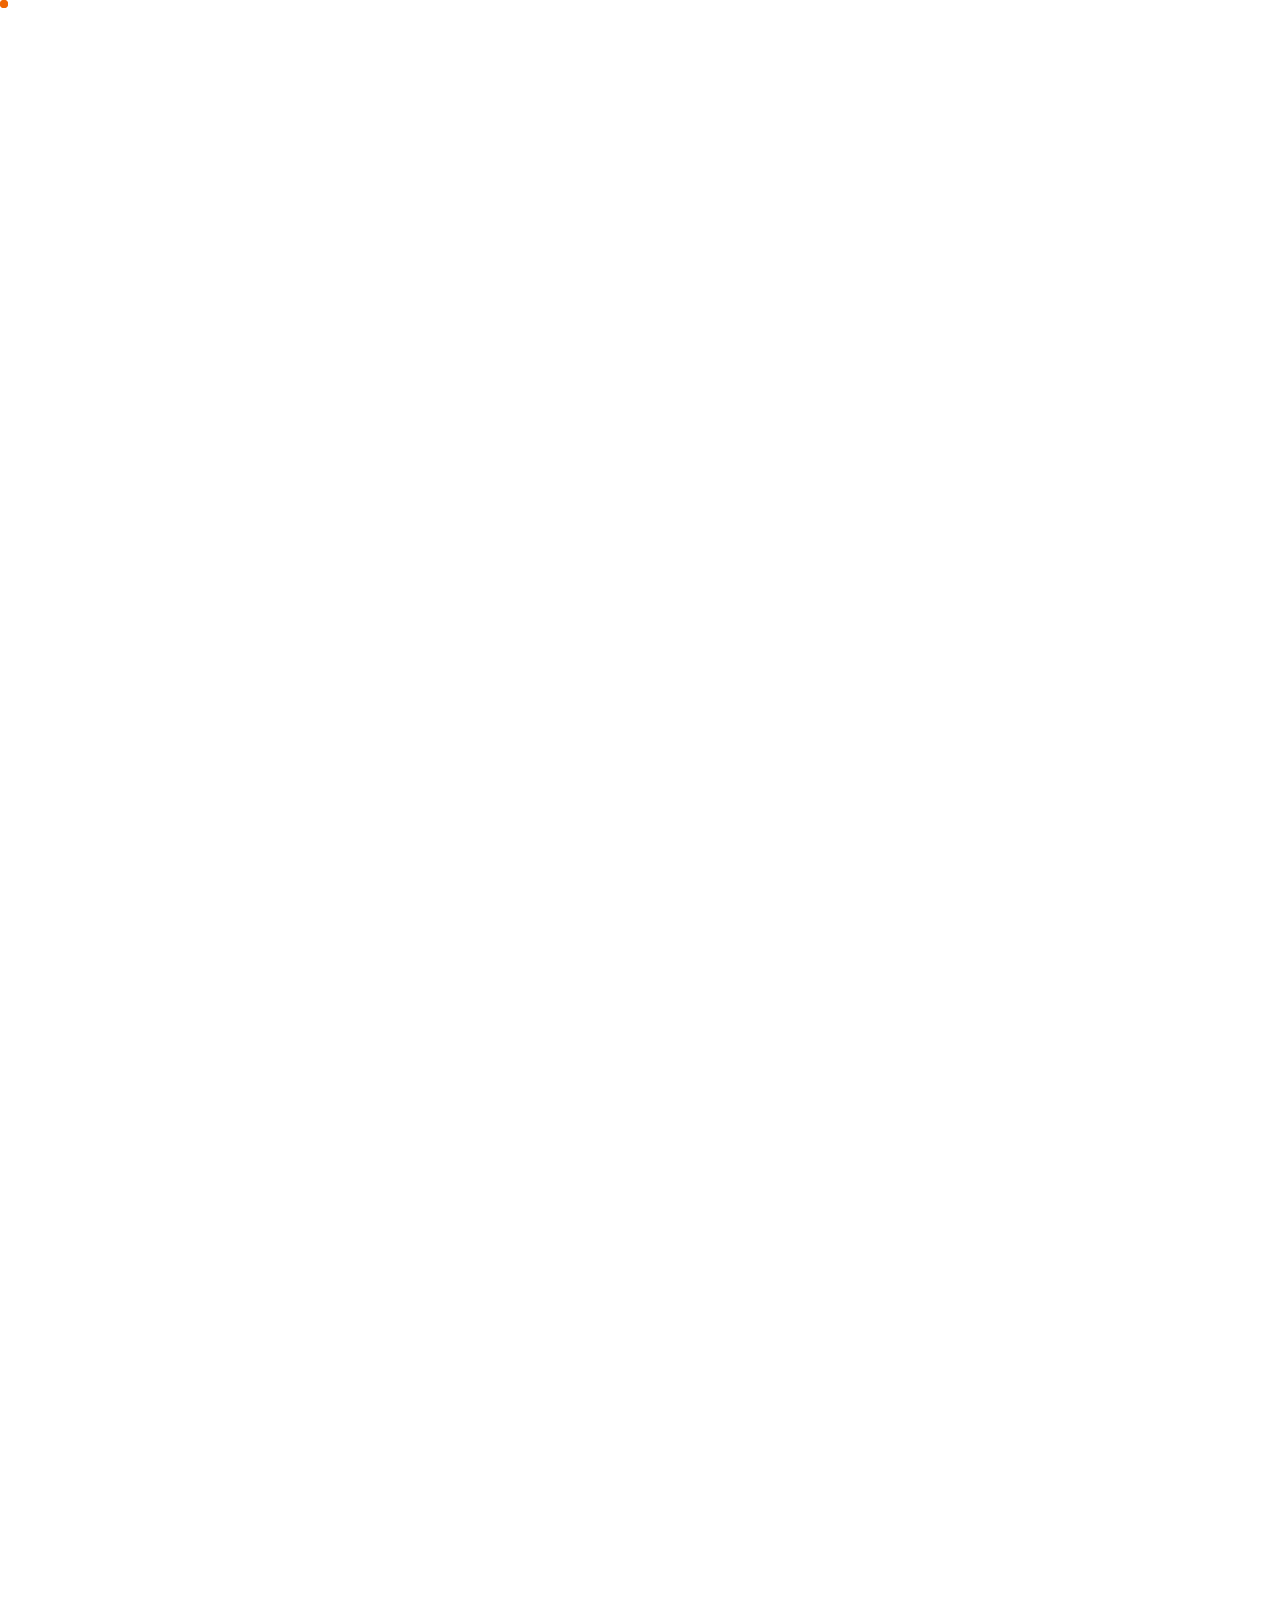
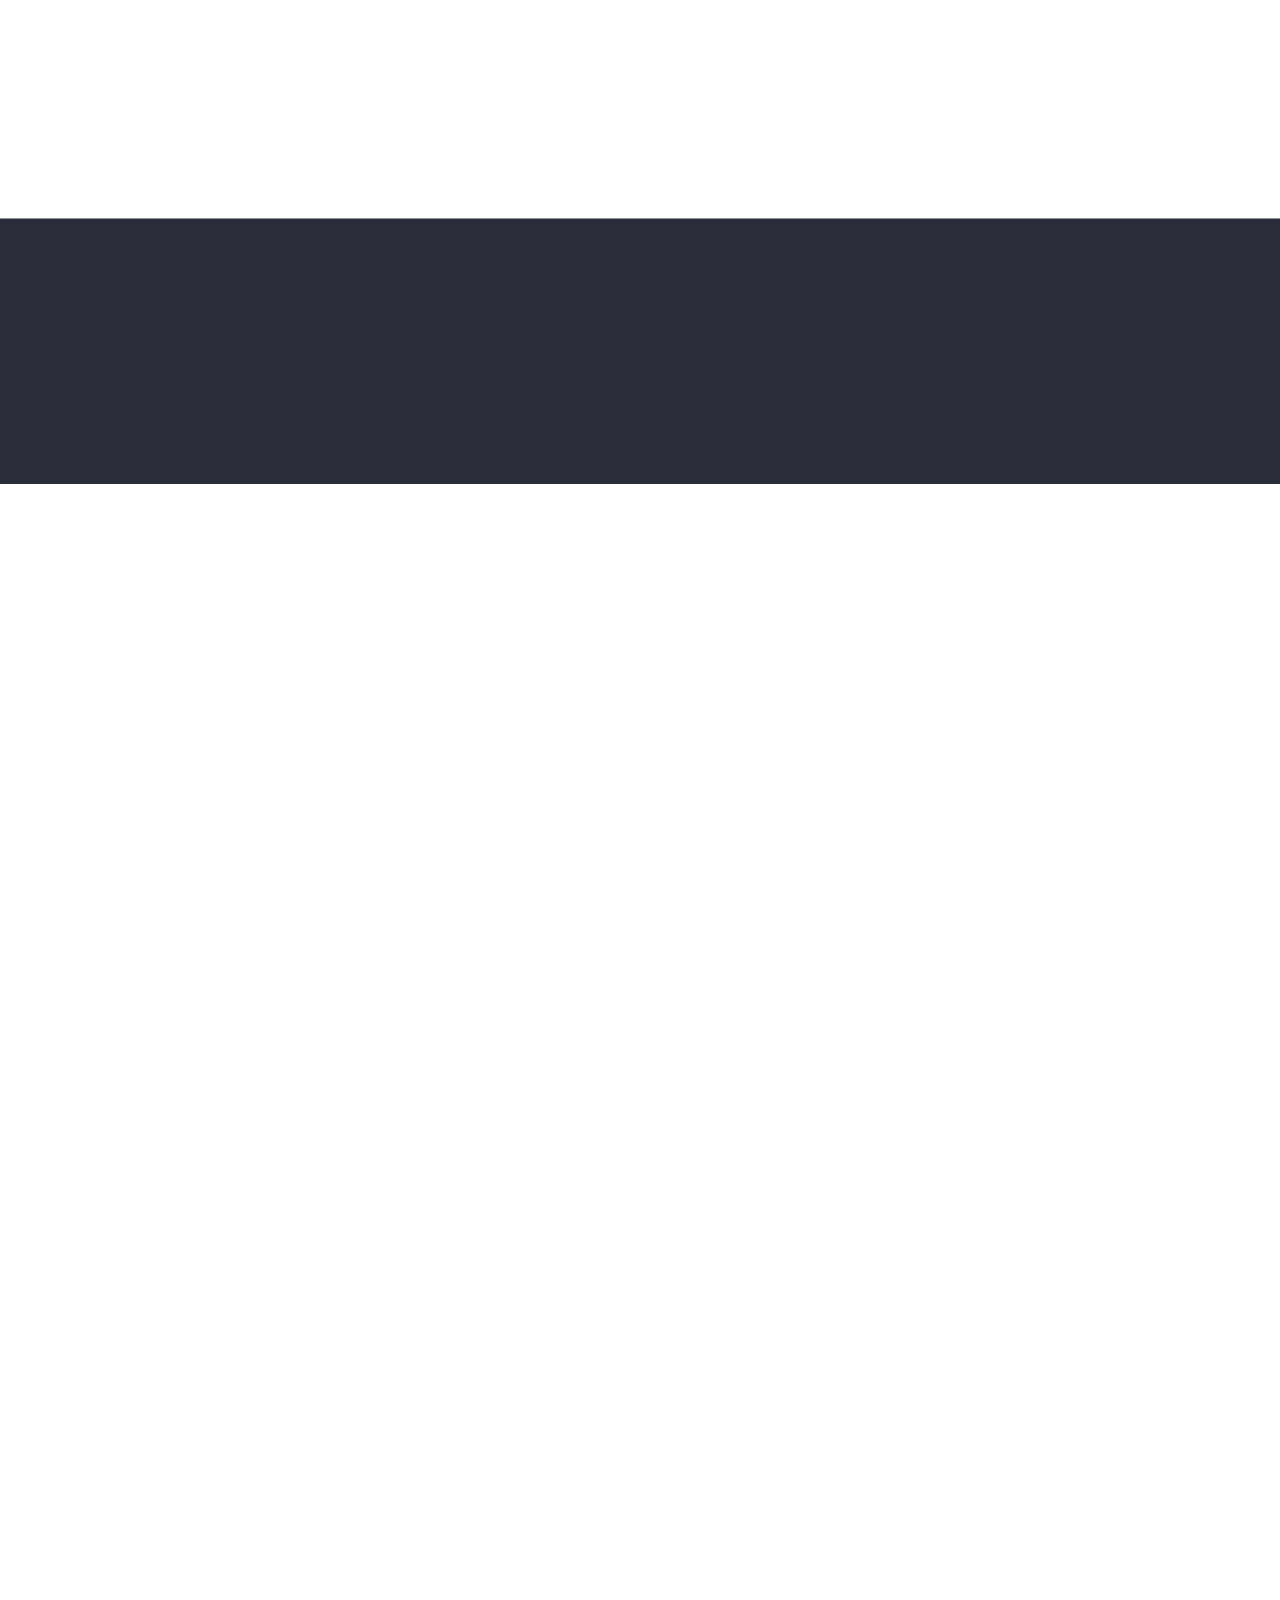
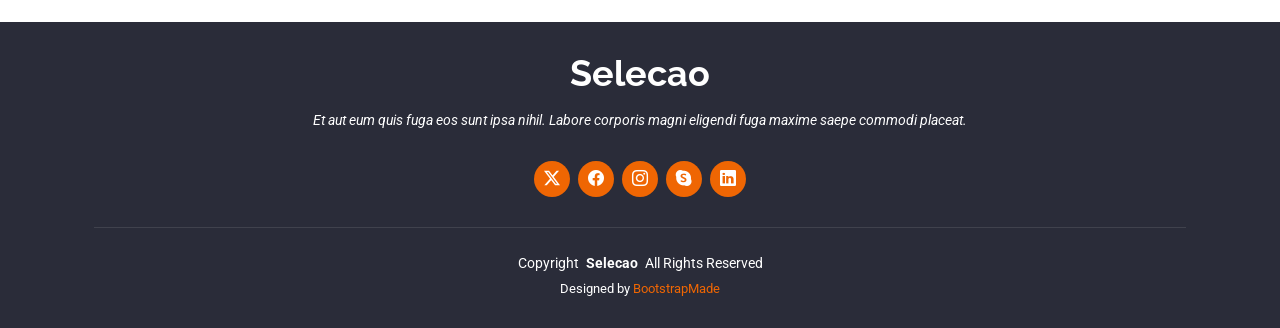
==== index.html @ f08029e3 "first commit" ====
<!DOCTYPE html>
<html lang="en">

<head>
  <meta charset="utf-8">
  <meta content="width=device-width, initial-scale=1.0" name="viewport">
  <title>ZENESUN</title>
  <meta name="description" content="">
  <meta name="keywords" content="">

  <!-- Favicons -->
  <link href="assets/img/favicon.png" rel="icon">
  <link href="assets/img/apple-touch-icon.png" rel="apple-touch-icon">

  <!-- Fonts -->
  <link href="https://fonts.googleapis.com" rel="preconnect">
  <link href="https://fonts.gstatic.com" rel="preconnect" crossorigin>
  <link href="https://fonts.googleapis.com/css2?family=Roboto:ital,wght@0,100;0,300;0,400;0,500;0,700;0,900;1,100;1,300;1,400;1,500;1,700;1,900&family=Poppins:ital,wght@0,100;0,200;0,300;0,400;0,500;0,600;0,700;0,800;0,900;1,100;1,200;1,300;1,400;1,500;1,600;1,700;1,800;1,900&family=Raleway:ital,wght@0,100;0,200;0,300;0,400;0,500;0,600;0,700;0,800;0,900;1,100;1,200;1,300;1,400;1,500;1,600;1,700;1,800;1,900&display=swap" rel="stylesheet">

  <!-- Vendor CSS Files -->
  <link href="assets/vendor/bootstrap/css/bootstrap.min.css" rel="stylesheet">
  <link href="assets/vendor/bootstrap-icons/bootstrap-icons.css" rel="stylesheet">
  <link href="assets/vendor/aos/aos.css" rel="stylesheet">
  <link href="assets/vendor/animate.css/animate.min.css" rel="stylesheet">
  <link href="assets/vendor/glightbox/css/glightbox.min.css" rel="stylesheet">
  <link href="assets/vendor/swiper/swiper-bundle.min.css" rel="stylesheet">

  <!-- Main CSS File -->
  <link href="assets/css/main.css" rel="stylesheet">

</head>

<body class="index-page">

  <header id="header" class="header d-flex align-items-center fixed-top">
    <div class="container-fluid container-xl position-relative d-flex align-items-center justify-content-between">

      <a href="index.html" class="logo d-flex align-items-center">
        <img src="assets/img/logo.png" alt="">
        <h1 class="sitename">ZENESUN</h1>
      </a>

      <nav id="navmenu" class="navmenu">
        <ul>
          <li><a href="#hero" class="active">Home</a></li>
          <li><a href="#about">About</a></li>
          <li><a href="#services">Services</a></li>
          <li><a href="#portfolio">Products</a></li>
          <li><a href="#team">Team</a></li>
          <li><a href="blog.html">Blog</a></li>
          <li class="dropdown"><a href="#"><span>Dropdown</span> <i class="bi bi-chevron-down toggle-dropdown"></i></a>
            <ul>
              <li><a href="#">Dropdown 1</a></li>
              <li class="dropdown"><a href="#"><span>Deep Dropdown</span> <i class="bi bi-chevron-down toggle-dropdown"></i></a>
                <ul>
                  <li><a href="#">Deep Dropdown 1</a></li>
                  <li><a href="#">Deep Dropdown 2</a></li>
                  <li><a href="#">Deep Dropdown 3</a></li>
                  <li><a href="#">Deep Dropdown 4</a></li>
                  <li><a href="#">Deep Dropdown 5</a></li>
                </ul>
              </li>
              <li><a href="#">Dropdown 2</a></li>
              <li><a href="#">Dropdown 3</a></li>
              <li><a href="#">Dropdown 4</a></li>
            </ul>
          </li>
          <li><a href="#contact">Contact</a></li>
        </ul>
        <i class="mobile-nav-toggle d-xl-none bi bi-list"></i>
      </nav>

    </div>
  </header>

  <main class="main">

    <!-- Hero Section -->
    <section id="hero" class="hero section dark-background">

      <div id="hero-carousel" data-bs-interval="5000" class="container carousel carousel-fade" data-bs-ride="carousel">

        <!-- Slide 1 -->
        <div class="carousel-item active">
          <div class="carousel-container">
            <h2 class="animate__animated animate__fadeInDown">Welcome to ZENESUN</h2>
            <p class="animate__animated animate__fadeInUp">At Zenesun, we are passionate about plastic manufacturing and delivering top-quality products to our clients.</p>
            <a href="#about" class="btn-get-started animate__animated animate__fadeInUp scrollto">Read More</a>
          </div>
        </div>

        <!-- Slide 2 -->
        <div class="carousel-item">
          <div class="carousel-container">
            <h2 class="animate__animated animate__fadeInDown">Lorem Ipsum Dolor</h2>
            <p class="animate__animated animate__fadeInUp">Ut velit est quam dolor ad a aliquid qui aliquid. Sequi ea ut et est quaerat sequi nihil ut aliquam. Occaecati alias dolorem mollitia ut. Similique ea voluptatem. Esse doloremque accusamus repellendus deleniti vel. Minus et tempore modi architecto.</p>
            <a href="#about" class="btn-get-started animate__animated animate__fadeInUp scrollto">Read More</a>
          </div>
        </div>

        <!-- Slide 3 -->
        <div class="carousel-item">
          <div class="carousel-container">
            <h2 class="animate__animated animate__fadeInDown">Sequi ea ut et est quaerat</h2>
            <p class="animate__animated animate__fadeInUp">Ut velit est quam dolor ad a aliquid qui aliquid. Sequi ea ut et est quaerat sequi nihil ut aliquam. Occaecati alias dolorem mollitia ut. Similique ea voluptatem. Esse doloremque accusamus repellendus deleniti vel. Minus et tempore modi architecto.</p>
            <a href="#about" class="btn-get-started animate__animated animate__fadeInUp scrollto">Read More</a>
          </div>
        </div>

        <a class="carousel-control-prev" href="#hero-carousel" role="button" data-bs-slide="prev">
          <span class="carousel-control-prev-icon bi bi-chevron-left" aria-hidden="true"></span>
        </a>

        <a class="carousel-control-next" href="#hero-carousel" role="button" data-bs-slide="next">
          <span class="carousel-control-next-icon bi bi-chevron-right" aria-hidden="true"></span>
        </a>

      </div>

      <svg class="hero-waves" xmlns="http://www.w3.org/2000/svg" xmlns:xlink="http://www.w3.org/1999/xlink" viewBox="0 24 150 28 " preserveAspectRatio="none">
        <defs>
          <path id="wave-path" d="M-160 44c30 0 58-18 88-18s 58 18 88 18 58-18 88-18 58 18 88 18 v44h-352z"></path>
        </defs>
        <g class="wave1">
          <use xlink:href="#wave-path" x="50" y="3"></use>
        </g>
        <g class="wave2">
          <use xlink:href="#wave-path" x="50" y="0"></use>
        </g>
        <g class="wave3">
          <use xlink:href="#wave-path" x="50" y="9"></use>
        </g>
      </svg>

    </section><!-- /Hero Section -->

    <!-- About Section -->
    <section id="about" class="about section">

      <!-- Section Title -->
      <div class="container section-title" data-aos="fade-up">
        <h2>About</h2>
        <p>Who we are</p>
      </div><!-- End Section Title -->

      <div class="container">

        <div class="row gy-4">

          <div class="col-lg-6 content" data-aos="fade-up" data-aos-delay="100">
            <p>
              Lorem ipsum dolor sit amet, consectetur adipiscing elit, sed do eiusmod tempor incididunt ut labore et dolore
              magna aliqua.
            </p>
            <ul>
              <li><i class="bi bi-check2-circle"></i> <span>Ullamco laboris nisi ut aliquip ex ea commodo consequat.</span></li>
              <li><i class="bi bi-check2-circle"></i> <span>Duis aute irure dolor in reprehenderit in voluptate velit.</span></li>
              <li><i class="bi bi-check2-circle"></i> <span>Ullamco laboris nisi ut aliquip ex ea commodo</span></li>
            </ul>
          </div>

          <div class="col-lg-6" data-aos="fade-up" data-aos-delay="200">
            <p>Ullamco laboris nisi ut aliquip ex ea commodo consequat. Duis aute irure dolor in reprehenderit in voluptate velit esse cillum dolore eu fugiat nulla pariatur. Excepteur sint occaecat cupidatat non proident, sunt in culpa qui officia deserunt mollit anim id est laborum. </p>
            <a href="#" class="read-more"><span>Read More</span><i class="bi bi-arrow-right"></i></a>
          </div>

        </div>

      </div>

    </section><!-- /About Section -->

    <!-- Features Section -->
    <section id="features" class="features section">

      <div class="container">

        <ul class="nav nav-tabs row  d-flex" data-aos="fade-up" data-aos-delay="100">
          <li class="nav-item col-3">
            <a class="nav-link active show" data-bs-toggle="tab" data-bs-target="#features-tab-1">
              <i class="bi bi-binoculars"></i>
              <h4 class="d-none d-lg-block">Modi sit est dela pireda nest</h4>
            </a>
          </li>
          <li class="nav-item col-3">
            <a class="nav-link" data-bs-toggle="tab" data-bs-target="#features-tab-2">
              <i class="bi bi-box-seam"></i>
              <h4 class="d-none d-lg-block">Unde praesenti mara setra le</h4>
            </a>
          </li>
          <li class="nav-item col-3">
            <a class="nav-link" data-bs-toggle="tab" data-bs-target="#features-tab-3">
              <i class="bi bi-brightness-high"></i>
              <h4 class="d-none d-lg-block">Pariatur explica nitro dela</h4>
            </a>
          </li>
          <li class="nav-item col-3">
            <a class="nav-link" data-bs-toggle="tab" data-bs-target="#features-tab-4">
              <i class="bi bi-command"></i>
              <h4 class="d-none d-lg-block">Nostrum qui dile node</h4>
            </a>
          </li>
        </ul><!-- End Tab Nav -->

        <div class="tab-content" data-aos="fade-up" data-aos-delay="200">

          <div class="tab-pane fade active show" id="features-tab-1">
            <div class="row">
              <div class="col-lg-6 order-2 order-lg-1 mt-3 mt-lg-0">
                <h3>Voluptatem dignissimos provident quasi corporis voluptates sit assumenda.</h3>
                <p class="fst-italic">
                  Lorem ipsum dolor sit amet, consectetur adipiscing elit, sed do eiusmod tempor incididunt ut labore et dolore
                  magna aliqua.
                </p>
                <ul>
                  <li><i class="bi bi-check2-all"></i>
                    <spab>Ullamco laboris nisi ut aliquip ex ea commodo consequat.</spab>
                  </li>
                  <li><i class="bi bi-check2-all"></i> <span>Duis aute irure dolor in reprehenderit in voluptate velit</span>.</li>
                  <li><i class="bi bi-check2-all"></i> <span>Ullamco laboris nisi ut aliquip ex ea commodo consequat. Duis aute irure dolor in reprehenderit in voluptate trideta storacalaperda mastiro dolore eu fugiat nulla pariatur.</span></li>
                </ul>
                <p>
                  Ullamco laboris nisi ut aliquip ex ea commodo consequat. Duis aute irure dolor in reprehenderit in voluptate
                  velit esse cillum dolore eu fugiat nulla pariatur. Excepteur sint occaecat cupidatat non proident, sunt in
                  culpa qui officia deserunt mollit anim id est laborum
                </p>
              </div>
              <div class="col-lg-6 order-1 order-lg-2 text-center">
                <img src="assets/img/working-1.jpg" alt="" class="img-fluid">
              </div>
            </div>
          </div><!-- End Tab Content Item -->

          <div class="tab-pane fade" id="features-tab-2">
            <div class="row">
              <div class="col-lg-6 order-2 order-lg-1 mt-3 mt-lg-0">
                <h3>Neque exercitationem debitis soluta quos debitis quo mollitia officia est</h3>
                <p>
                  Ullamco laboris nisi ut aliquip ex ea commodo consequat. Duis aute irure dolor in reprehenderit in voluptate
                  velit esse cillum dolore eu fugiat nulla pariatur. Excepteur sint occaecat cupidatat non proident, sunt in
                  culpa qui officia deserunt mollit anim id est laborum
                </p>
                <p class="fst-italic">
                  Lorem ipsum dolor sit amet, consectetur adipiscing elit, sed do eiusmod tempor incididunt ut labore et dolore
                  magna aliqua.
                </p>
                <ul>
                  <li><i class="bi bi-check2-all"></i> <span>Ullamco laboris nisi ut aliquip ex ea commodo consequat.</span></li>
                  <li><i class="bi bi-check2-all"></i> <span>Duis aute irure dolor in reprehenderit in voluptate velit.</span></li>
                  <li><i class="bi bi-check2-all"></i> <span>Provident mollitia neque rerum asperiores dolores quos qui a. Ipsum neque dolor voluptate nisi sed.</span></li>
                  <li><i class="bi bi-check2-all"></i> <span>Ullamco laboris nisi ut aliquip ex ea commodo consequat. Duis aute irure dolor in reprehenderit in voluptate trideta storacalaperda mastiro dolore eu fugiat nulla pariatur.</span></li>
                </ul>
              </div>
              <div class="col-lg-6 order-1 order-lg-2 text-center">
                <img src="assets/img/working-2.jpg" alt="" class="img-fluid">
              </div>
            </div>
          </div><!-- End Tab Content Item -->

          <div class="tab-pane fade" id="features-tab-3">
            <div class="row">
              <div class="col-lg-6 order-2 order-lg-1 mt-3 mt-lg-0">
                <h3>Voluptatibus commodi ut accusamus ea repudiandae ut autem dolor ut assumenda</h3>
                <p>
                  Ullamco laboris nisi ut aliquip ex ea commodo consequat. Duis aute irure dolor in reprehenderit in voluptate
                  velit esse cillum dolore eu fugiat nulla pariatur. Excepteur sint occaecat cupidatat non proident, sunt in
                  culpa qui officia deserunt mollit anim id est laborum
                </p>
                <ul>
                  <li><i class="bi bi-check2-all"></i> <span>Ullamco laboris nisi ut aliquip ex ea commodo consequat.</span></li>
                  <li><i class="bi bi-check2-all"></i> <span>Duis aute irure dolor in reprehenderit in voluptate velit.</span></li>
                  <li><i class="bi bi-check2-all"></i> <span>Provident mollitia neque rerum asperiores dolores quos qui a. Ipsum neque dolor voluptate nisi sed.</span></li>
                </ul>
                <p class="fst-italic">
                  Lorem ipsum dolor sit amet, consectetur adipiscing elit, sed do eiusmod tempor incididunt ut labore et dolore
                  magna aliqua.
                </p>
              </div>
              <div class="col-lg-6 order-1 order-lg-2 text-center">
                <img src="assets/img/working-3.jpg" alt="" class="img-fluid">
              </div>
            </div>
          </div><!-- End Tab Content Item -->

          <div class="tab-pane fade" id="features-tab-4">
            <div class="row">
              <div class="col-lg-6 order-2 order-lg-1 mt-3 mt-lg-0">
                <h3>Omnis fugiat ea explicabo sunt dolorum asperiores sequi inventore rerum</h3>
                <p>
                  Ullamco laboris nisi ut aliquip ex ea commodo consequat. Duis aute irure dolor in reprehenderit in voluptate
                  velit esse cillum dolore eu fugiat nulla pariatur. Excepteur sint occaecat cupidatat non proident, sunt in
                  culpa qui officia deserunt mollit anim id est laborum
                </p>
                <p class="fst-italic">
                  Lorem ipsum dolor sit amet, consectetur adipiscing elit, sed do eiusmod tempor incididunt ut labore et dolore
                  magna aliqua.
                </p>
                <ul>
                  <li><i class="bi bi-check2-all"></i> <span>Ullamco laboris nisi ut aliquip ex ea commodo consequat.</span></li>
                  <li><i class="bi bi-check2-all"></i> <span>Duis aute irure dolor in reprehenderit in voluptate velit.</span></li>
                  <li><i class="bi bi-check2-all"></i> <span>Ullamco laboris nisi ut aliquip ex ea commodo consequat. Duis aute irure dolor in reprehenderit in voluptate trideta storacalaperda mastiro dolore eu fugiat nulla pariatur.</span></li>
                </ul>
              </div>
              <div class="col-lg-6 order-1 order-lg-2 text-center">
                <img src="assets/img/working-4.jpg" alt="" class="img-fluid">
              </div>
            </div>
          </div><!-- End Tab Content Item -->

        </div>

      </div>

    </section><!-- /Features Section -->

    <!-- Call To Action Section -->
    <section id="call-to-action" class="call-to-action section dark-background">

      <div class="container">

        <div class="row" data-aos="zoom-in" data-aos-delay="100">
          <div class="col-xl-9 text-center text-xl-start">
            <h3>Call To Action</h3>
            <p>Duis aute irure dolor in reprehenderit in voluptate velit esse cillum dolore eu fugiat nulla pariatur. Excepteur sint occaecat cupidatat non proident, sunt in culpa qui officia deserunt mollit anim id est laborum.</p>
          </div>
          <div class="col-xl-3 cta-btn-container text-center">
            <a class="cta-btn align-middle" href="#">Call To Action</a>
          </div>
        </div>

      </div>

    </section><!-- /Call To Action Section -->

    <!-- Services Section -->
    <section id="services" class="services section">

      <!-- Section Title -->
      <div class="container section-title" data-aos="fade-up">
        <h2>Services</h2>
        <p>What we do offer</p>
      </div><!-- End Section Title -->

      <div class="container">

        <div class="row gy-4">

          <div class="col-lg-4 col-md-6" data-aos="fade-up" data-aos-delay="100">
            <div class="service-item  position-relative">
              <div class="icon">
                <i class="bi bi-cash-stack" style="color: #0dcaf0;"></i>
              </div>
              <a href="service-details.html" class="stretched-link">
                <h3>Mold Design & Manufacturing</h3>
              </a>
              <p>Provident nihil minus qui consequatur non omnis maiores. Eos accusantium minus dolores iure perferendis tempore et consequatur.</p>
            </div>
          </div><!-- End Service Item -->

          <div class="col-lg-4 col-md-6" data-aos="fade-up" data-aos-delay="200">
            <div class="service-item position-relative">
              <div class="icon">
                <i class="bi bi-calendar4-week" style="color: #fd7e14;"></i>
              </div>
              <a href="service-details.html" class="stretched-link">
                <h3>Mold Parts Processing</h3>
              </a>
              <p>Ut autem aut autem non a. Sint sint sit facilis nam iusto sint. Libero corrupti neque eum hic non ut nesciunt dolorem.</p>
            </div>
          </div><!-- End Service Item -->

          <div class="col-lg-4 col-md-6" data-aos="fade-up" data-aos-delay="300">
            <div class="service-item position-relative">
              <div class="icon">
                <i class="bi bi-chat-text" style="color: #20c997;"></i>
              </div>
              <a href="service-details.html" class="stretched-link">
                <h3>Flow Analysis</h3>
              </a>
              <p>Ut excepturi voluptatem nisi sed. Quidem fuga consequatur. Minus ea aut. Vel qui id voluptas adipisci eos earum corrupti.</p>
            </div>
          </div><!-- End Service Item -->

          <div class="col-lg-4 col-md-6" data-aos="fade-up" data-aos-delay="400">
            <div class="service-item position-relative">
              <div class="icon">
                <i class="bi bi-credit-card-2-front" style="color: #df1529;"></i>
              </div>
              <a href="service-details.html" class="stretched-link">
                <h3>Product Design</h3>
              </a>
              <p>Non et temporibus minus omnis sed dolor esse consequatur. Cupiditate sed error ea fuga sit provident adipisci neque.</p>
            </div>
          </div><!-- End Service Item -->

          <div class="col-lg-4 col-md-6" data-aos="fade-up" data-aos-delay="500">
            <div class="service-item position-relative">
              <div class="icon">
                <i class="bi bi-globe" style="color: #6610f2;"></i>
              </div>
              <a href="service-details.html" class="stretched-link">
                <h3>Various Jigs and Tools & Testing Fixtures</h3>
              </a>
              <p>Cumque et suscipit saepe. Est maiores autem enim facilis ut aut ipsam corporis aut. Sed animi at autem alias eius labore.</p>
            </div>
          </div><!-- End Service Item -->

          <div class="col-lg-4 col-md-6" data-aos="fade-up" data-aos-delay="600">
            <div class="service-item position-relative">
              <div class="icon">
                <i class="bi bi-clock" style="color: #f3268c;"></i>
              </div>
              <a href="service-details.html" class="stretched-link">
                <h3>Mold Repair & Maintenance</h3>
              </a>
              <p>Hic molestias ea quibusdam eos. Fugiat enim doloremque aut neque non et debitis iure. Corrupti recusandae ducimus enim.</p>
            </div>
          </div><!-- End Service Item -->

        </div>

      </div>

    </section><!-- /Services Section -->

    <!-- Portfolio Section -->
    <section id="portfolio" class="portfolio section">

      <!-- Section Title -->
      <div class="container section-title" data-aos="fade-up">
        <h2>Product</h2>
        <p>What we've done</p>
      </div><!-- End Section Title -->

      <div class="container">

        <div class="isotope-layout" data-default-filter="*" data-layout="masonry" data-sort="original-order">

          <ul class="portfolio-filters isotope-filters" data-aos="fade-up" data-aos-delay="100">
            <li data-filter="*" class="filter-active">All</li>
            <li data-filter=".filter-app">App</li>
            <li data-filter=".filter-product">Card</li>
            <li data-filter=".filter-branding">Web</li>
          </ul><!-- End Portfolio Filters -->

          <div class="row gy-4 isotope-container" data-aos="fade-up" data-aos-delay="200">

            <div class="col-lg-4 col-md-6 portfolio-item isotope-item filter-app">
              <img src="assets/img/masonry-portfolio/masonry-portfolio-1.jpg" class="img-fluid" alt="">
              <div class="portfolio-info">
                <h4>App 1</h4>
                <p>Lorem ipsum, dolor sit</p>
                <a href="assets/img/masonry-portfolio/masonry-portfolio-1.jpg" title="App 1" data-gallery="portfolio-gallery-app" class="glightbox preview-link"><i class="bi bi-zoom-in"></i></a>
                <a href="portfolio-details.html" title="More Details" class="details-link"><i class="bi bi-link-45deg"></i></a>
              </div>
            </div><!-- End Portfolio Item -->

            <div class="col-lg-4 col-md-6 portfolio-item isotope-item filter-product">
              <img src="assets/img/masonry-portfolio/masonry-portfolio-2.jpg" class="img-fluid" alt="">
              <div class="portfolio-info">
                <h4>Product 1</h4>
                <p>Lorem ipsum, dolor sit</p>
                <a href="assets/img/masonry-portfolio/masonry-portfolio-2.jpg" title="Product 1" data-gallery="portfolio-gallery-product" class="glightbox preview-link"><i class="bi bi-zoom-in"></i></a>
                <a href="portfolio-details.html" title="More Details" class="details-link"><i class="bi bi-link-45deg"></i></a>
              </div>
            </div><!-- End Portfolio Item -->

            <div class="col-lg-4 col-md-6 portfolio-item isotope-item filter-branding">
              <img src="assets/img/masonry-portfolio/masonry-portfolio-3.jpg" class="img-fluid" alt="">
              <div class="portfolio-info">
                <h4>Branding 1</h4>
                <p>Lorem ipsum, dolor sit</p>
                <a href="assets/img/masonry-portfolio/masonry-portfolio-3.jpg" title="Branding 1" data-gallery="portfolio-gallery-branding" class="glightbox preview-link"><i class="bi bi-zoom-in"></i></a>
                <a href="portfolio-details.html" title="More Details" class="details-link"><i class="bi bi-link-45deg"></i></a>
              </div>
            </div><!-- End Portfolio Item -->

            <div class="col-lg-4 col-md-6 portfolio-item isotope-item filter-app">
              <img src="assets/img/masonry-portfolio/masonry-portfolio-4.jpg" class="img-fluid" alt="">
              <div class="portfolio-info">
                <h4>App 2</h4>
                <p>Lorem ipsum, dolor sit</p>
                <a href="assets/img/masonry-portfolio/masonry-portfolio-4.jpg" title="App 2" data-gallery="portfolio-gallery-app" class="glightbox preview-link"><i class="bi bi-zoom-in"></i></a>
                <a href="portfolio-details.html" title="More Details" class="details-link"><i class="bi bi-link-45deg"></i></a>
              </div>
            </div><!-- End Portfolio Item -->

            <div class="col-lg-4 col-md-6 portfolio-item isotope-item filter-product">
              <img src="assets/img/masonry-portfolio/masonry-portfolio-5.jpg" class="img-fluid" alt="">
              <div class="portfolio-info">
                <h4>Product 2</h4>
                <p>Lorem ipsum, dolor sit</p>
                <a href="assets/img/masonry-portfolio/masonry-portfolio-5.jpg" title="Product 2" data-gallery="portfolio-gallery-product" class="glightbox preview-link"><i class="bi bi-zoom-in"></i></a>
                <a href="portfolio-details.html" title="More Details" class="details-link"><i class="bi bi-link-45deg"></i></a>
              </div>
            </div><!-- End Portfolio Item -->

            <div class="col-lg-4 col-md-6 portfolio-item isotope-item filter-branding">
              <img src="assets/img/masonry-portfolio/masonry-portfolio-6.jpg" class="img-fluid" alt="">
              <div class="portfolio-info">
                <h4>Branding 2</h4>
                <p>Lorem ipsum, dolor sit</p>
                <a href="assets/img/masonry-portfolio/masonry-portfolio-6.jpg" title="Branding 2" data-gallery="portfolio-gallery-branding" class="glightbox preview-link"><i class="bi bi-zoom-in"></i></a>
                <a href="portfolio-details.html" title="More Details" class="details-link"><i class="bi bi-link-45deg"></i></a>
              </div>
            </div><!-- End Portfolio Item -->

            <div class="col-lg-4 col-md-6 portfolio-item isotope-item filter-app">
              <img src="assets/img/masonry-portfolio/masonry-portfolio-7.jpg" class="img-fluid" alt="">
              <div class="portfolio-info">
                <h4>App 3</h4>
                <p>Lorem ipsum, dolor sit</p>
                <a href="assets/img/masonry-portfolio/masonry-portfolio-7.jpg" title="App 3" data-gallery="portfolio-gallery-app" class="glightbox preview-link"><i class="bi bi-zoom-in"></i></a>
                <a href="portfolio-details.html" title="More Details" class="details-link"><i class="bi bi-link-45deg"></i></a>
              </div>
            </div><!-- End Portfolio Item -->

            <div class="col-lg-4 col-md-6 portfolio-item isotope-item filter-product">
              <img src="assets/img/masonry-portfolio/masonry-portfolio-8.jpg" class="img-fluid" alt="">
              <div class="portfolio-info">
                <h4>Product 3</h4>
                <p>Lorem ipsum, dolor sit</p>
                <a href="assets/img/masonry-portfolio/masonry-portfolio-8.jpg" title="Product 3" data-gallery="portfolio-gallery-product" class="glightbox preview-link"><i class="bi bi-zoom-in"></i></a>
                <a href="portfolio-details.html" title="More Details" class="details-link"><i class="bi bi-link-45deg"></i></a>
              </div>
            </div><!-- End Portfolio Item -->

            <div class="col-lg-4 col-md-6 portfolio-item isotope-item filter-branding">
              <img src="assets/img/masonry-portfolio/masonry-portfolio-9.jpg" class="img-fluid" alt="">
              <div class="portfolio-info">
                <h4>Branding 3</h4>
                <p>Lorem ipsum, dolor sit</p>
                <a href="assets/img/masonry-portfolio/masonry-portfolio-9.jpg" title="Branding 2" data-gallery="portfolio-gallery-branding" class="glightbox preview-link"><i class="bi bi-zoom-in"></i></a>
                <a href="portfolio-details.html" title="More Details" class="details-link"><i class="bi bi-link-45deg"></i></a>
              </div>
            </div><!-- End Portfolio Item -->

          </div><!-- End Portfolio Container -->

        </div>

      </div>

    </section><!-- /Portfolio Section -->

    <!-- Testimonials Section -->
    <section id="testimonials" class="testimonials section">

      <!-- Section Title -->
      <div class="container section-title" data-aos="fade-up">
        <h2>Testimonials</h2>
        <p>What they are saying about us</p>
      </div><!-- End Section Title -->

      <div class="container" data-aos="fade-up" data-aos-delay="100">

        <div class="swiper init-swiper">
          <script type="application/json" class="swiper-config">
            {
              "loop": true,
              "speed": 600,
              "autoplay": {
                "delay": 5000
              },
              "slidesPerView": "auto",
              "pagination": {
                "el": ".swiper-pagination",
                "type": "bullets",
                "clickable": true
              },
              "breakpoints": {
                "320": {
                  "slidesPerView": 1,
                  "spaceBetween": 40
                },
                "1200": {
                  "slidesPerView": 3,
                  "spaceBetween": 10
                }
              }
            }
          </script>
          <div class="swiper-wrapper">

            <div class="swiper-slide">
              <div class="testimonial-item">
                <img src="assets/img/testimonials/testimonials-1.jpg" class="testimonial-img" alt="">
                <h3>Saul Goodman</h3>
                <h4>Ceo &amp; Founder</h4>
                <div class="stars">
                  <i class="bi bi-star-fill"></i><i class="bi bi-star-fill"></i><i class="bi bi-star-fill"></i><i class="bi bi-star-fill"></i><i class="bi bi-star-fill"></i>
                </div>
                <p>
                  <i class="bi bi-quote quote-icon-left"></i>
                  <span>Proin iaculis purus consequat sem cure digni ssim donec porttitora entum suscipit rhoncus. Accusantium quam, ultricies eget id, aliquam eget nibh et. Maecen aliquam, risus at semper.</span>
                  <i class="bi bi-quote quote-icon-right"></i>
                </p>
              </div>
            </div><!-- End testimonial item -->

            <div class="swiper-slide">
              <div class="testimonial-item">
                <img src="assets/img/testimonials/testimonials-2.jpg" class="testimonial-img" alt="">
                <h3>Sara Wilsson</h3>
                <h4>Designer</h4>
                <div class="stars">
                  <i class="bi bi-star-fill"></i><i class="bi bi-star-fill"></i><i class="bi bi-star-fill"></i><i class="bi bi-star-fill"></i><i class="bi bi-star-fill"></i>
                </div>
                <p>
                  <i class="bi bi-quote quote-icon-left"></i>
                  <span>Export tempor illum tamen malis malis eram quae irure esse labore quem cillum quid cillum eram malis quorum velit fore eram velit sunt aliqua noster fugiat irure amet legam anim culpa.</span>
                  <i class="bi bi-quote quote-icon-right"></i>
                </p>
              </div>
            </div><!-- End testimonial item -->

            <div class="swiper-slide">
              <div class="testimonial-item">
                <img src="assets/img/testimonials/testimonials-3.jpg" class="testimonial-img" alt="">
                <h3>Jena Karlis</h3>
                <h4>Store Owner</h4>
                <div class="stars">
                  <i class="bi bi-star-fill"></i><i class="bi bi-star-fill"></i><i class="bi bi-star-fill"></i><i class="bi bi-star-fill"></i><i class="bi bi-star-fill"></i>
                </div>
                <p>
                  <i class="bi bi-quote quote-icon-left"></i>
                  <span>Enim nisi quem export duis labore cillum quae magna enim sint quorum nulla quem veniam duis minim tempor labore quem eram duis noster aute amet eram fore quis sint minim.</span>
                  <i class="bi bi-quote quote-icon-right"></i>
                </p>
              </div>
            </div><!-- End testimonial item -->

            <div class="swiper-slide">
              <div class="testimonial-item">
                <img src="assets/img/testimonials/testimonials-4.jpg" class="testimonial-img" alt="">
                <h3>Matt Brandon</h3>
                <h4>Freelancer</h4>
                <div class="stars">
                  <i class="bi bi-star-fill"></i><i class="bi bi-star-fill"></i><i class="bi bi-star-fill"></i><i class="bi bi-star-fill"></i><i class="bi bi-star-fill"></i>
                </div>
                <p>
                  <i class="bi bi-quote quote-icon-left"></i>
                  <span>Fugiat enim eram quae cillum dolore dolor amet nulla culpa multos export minim fugiat minim velit minim dolor enim duis veniam ipsum anim magna sunt elit fore quem dolore labore illum veniam.</span>
                  <i class="bi bi-quote quote-icon-right"></i>
                </p>
              </div>
            </div><!-- End testimonial item -->

            <div class="swiper-slide">
              <div class="testimonial-item">
                <img src="assets/img/testimonials/testimonials-5.jpg" class="testimonial-img" alt="">
                <h3>John Larson</h3>
                <h4>Entrepreneur</h4>
                <div class="stars">
                  <i class="bi bi-star-fill"></i><i class="bi bi-star-fill"></i><i class="bi bi-star-fill"></i><i class="bi bi-star-fill"></i><i class="bi bi-star-fill"></i>
                </div>
                <p>
                  <i class="bi bi-quote quote-icon-left"></i>
                  <span>Quis quorum aliqua sint quem legam fore sunt eram irure aliqua veniam tempor noster veniam enim culpa labore duis sunt culpa nulla illum cillum fugiat legam esse veniam culpa fore nisi cillum quid.</span>
                  <i class="bi bi-quote quote-icon-right"></i>
                </p>
              </div>
            </div><!-- End testimonial item -->

          </div>
          <div class="swiper-pagination"></div>
        </div>

      </div>

    </section><!-- /Testimonials Section -->

    <!-- Pricing Section -->
    <section id="pricing" class="pricing section">

      <!-- Section Title -->
      <div class="container section-title" data-aos="fade-up">
        <h2>Pricing</h2>
        <p>What they are saying about us</p>
      </div><!-- End Section Title -->

      <div class="container">

        <div class="row gy-3">

          <div class="col-xl-3 col-lg-6" data-aos="fade-up" data-aos-delay="100">
            <div class="pricing-item">
              <h3>Free</h3>
              <h4><sup>$</sup>0<span> / month</span></h4>
              <ul>
                <li>Aida dere</li>
                <li>Nec feugiat nisl</li>
                <li>Nulla at volutpat dola</li>
                <li class="na">Pharetra massa</li>
                <li class="na">Massa ultricies mi</li>
              </ul>
              <div class="btn-wrap">
                <a href="#" class="btn-buy">Buy Now</a>
              </div>
            </div>
          </div><!-- End Pricing Item -->

          <div class="col-xl-3 col-lg-6" data-aos="fade-up" data-aos-delay="200">
            <div class="pricing-item featured">
              <h3>Business</h3>
              <h4><sup>$</sup>19<span> / month</span></h4>
              <ul>
                <li>Aida dere</li>
                <li>Nec feugiat nisl</li>
                <li>Nulla at volutpat dola</li>
                <li>Pharetra massa</li>
                <li class="na">Massa ultricies mi</li>
              </ul>
              <div class="btn-wrap">
                <a href="#" class="btn-buy">Buy Now</a>
              </div>
            </div>
          </div><!-- End Pricing Item -->

          <div class="col-xl-3 col-lg-6" data-aos="fade-up" data-aos-delay="400">
            <div class="pricing-item">
              <h3>Developer</h3>
              <h4><sup>$</sup>29<span> / month</span></h4>
              <ul>
                <li>Aida dere</li>
                <li>Nec feugiat nisl</li>
                <li>Nulla at volutpat dola</li>
                <li>Pharetra massa</li>
                <li>Massa ultricies mi</li>
              </ul>
              <div class="btn-wrap">
                <a href="#" class="btn-buy">Buy Now</a>
              </div>
            </div>
          </div><!-- End Pricing Item -->

          <div class="col-xl-3 col-lg-6" data-aos="fade-up" data-aos-delay="400">
            <div class="pricing-item">
              <span class="advanced">Advanced</span>
              <h3>Ultimate</h3>
              <h4><sup>$</sup>49<span> / month</span></h4>
              <ul>
                <li>Aida dere</li>
                <li>Nec feugiat nisl</li>
                <li>Nulla at volutpat dola</li>
                <li>Pharetra massa</li>
                <li>Massa ultricies mi</li>
              </ul>
              <div class="btn-wrap">
                <a href="#" class="btn-buy">Buy Now</a>
              </div>
            </div>
          </div><!-- End Pricing Item -->

        </div>

      </div>

    </section><!-- /Pricing Section -->

    <!-- Faq Section -->
    <section id="faq" class="faq section">
      <!-- Section Title -->
      <div class="container section-title" data-aos="fade-up">
        <h2>Frequently Asked Questions</h2>
        <p>Frequently Asked Questions</p>
      </div><!-- End Section Title -->

      <div class="container" data-aos="fade-up">
        <div class="row">
          <div class="col-12">
            <div class="custom-accordion" id="accordion-faq">
              <div class="accordion-item">
                <h2 class="mb-0">
                  <button class="btn btn-link" type="button" data-bs-toggle="collapse" data-bs-target="#collapse-faq-1">
                    How to download and register?
                  </button>
                </h2>

                <div id="collapse-faq-1" class="collapse show" aria-labelledby="headingOne" data-parent="#accordion-faq">
                  <div class="accordion-body">
                    Far far away, behind the word mountains, far from the countries
                    Vokalia and Consonantia, there live the blind texts. Separated
                    they live in Bookmarksgrove right at the coast of the Semantics,
                    a large language ocean.
                  </div>
                </div>
              </div>
              <!-- .accordion-item -->

              <div class="accordion-item">
                <h2 class="mb-0">
                  <button class="btn btn-link collapsed" type="button" data-bs-toggle="collapse" data-bs-target="#collapse-faq-2" "="">
                How to create your paypal account?
              </button>
            </h2>
            <div id=" collapse-faq-2" class="collapse" aria-labelledby="headingTwo" data-parent="#accordion-faq">
                    <div class="accordion-body">
                      A small river named Duden flows by their place and supplies it
                      with the necessary regelialia. It is a paradisematic country, in
                      which roasted parts of sentences fly into your mouth.
                    </div>
              </div>
            </div>
            <!-- .accordion-item -->

            <div class="accordion-item">
              <h2 class="mb-0">
                <button class="btn btn-link collapsed" type="button" data-bs-toggle="collapse" data-bs-target="#collapse-faq-3">
                  How to link your paypal and bank account?
                </button>
              </h2>

              <div id="collapse-faq-3" class="collapse" aria-labelledby="headingThree" data-parent="#accordion-faq">
                <div class="accordion-body">
                  When she reached the first hills of the Italic Mountains, she
                  had a last view back on the skyline of her hometown
                  Bookmarksgrove, the headline of Alphabet Village and the subline
                  of her own road, the Line Lane. Pityful a rethoric question ran
                  over her cheek, then she continued her way.
                </div>
              </div>
            </div>
            <!-- .accordion-item -->

          </div>
        </div>
      </div>
      </div>
    </section><!-- /Faq Section -->

    <!-- Team Section -->
    <section id="team" class="team section">

      <!-- Section Title -->
      <div class="container section-title" data-aos="fade-up">
        <h2>Team</h2>
        <p>Our Hardworking Team</p>
      </div><!-- End Section Title -->

      <div class="container">

        <div class="row gy-4">

          <div class="col-lg-3 col-md-6 d-flex align-items-stretch" data-aos="fade-up" data-aos-delay="100">
            <div class="team-member">
              <div class="member-img">
                <img src="assets/img/team/team-1.jpg" class="img-fluid" alt="">
                <div class="social">
                  <a href=""><i class="bi bi-twitter-x"></i></a>
                  <a href=""><i class="bi bi-facebook"></i></a>
                  <a href=""><i class="bi bi-instagram"></i></a>
                  <a href=""><i class="bi bi-linkedin"></i></a>
                </div>
              </div>
              <div class="member-info">
                <h4>Walter White</h4>
                <span>Chief Executive Officer</span>
              </div>
            </div>
          </div><!-- End Team Member -->

          <div class="col-lg-3 col-md-6 d-flex align-items-stretch" data-aos="fade-up" data-aos-delay="200">
            <div class="team-member">
              <div class="member-img">
                <img src="assets/img/team/team-2.jpg" class="img-fluid" alt="">
                <div class="social">
                  <a href=""><i class="bi bi-twitter-x"></i></a>
                  <a href=""><i class="bi bi-facebook"></i></a>
                  <a href=""><i class="bi bi-instagram"></i></a>
                  <a href=""><i class="bi bi-linkedin"></i></a>
                </div>
              </div>
              <div class="member-info">
                <h4>Sarah Jhonson</h4>
                <span>Product Manager</span>
              </div>
            </div>
          </div><!-- End Team Member -->

          <div class="col-lg-3 col-md-6 d-flex align-items-stretch" data-aos="fade-up" data-aos-delay="300">
            <div class="team-member">
              <div class="member-img">
                <img src="assets/img/team/team-3.jpg" class="img-fluid" alt="">
                <div class="social">
                  <a href=""><i class="bi bi-twitter-x"></i></a>
                  <a href=""><i class="bi bi-facebook"></i></a>
                  <a href=""><i class="bi bi-instagram"></i></a>
                  <a href=""><i class="bi bi-linkedin"></i></a>
                </div>
              </div>
              <div class="member-info">
                <h4>William Anderson</h4>
                <span>CTO</span>
              </div>
            </div>
          </div><!-- End Team Member -->

          <div class="col-lg-3 col-md-6 d-flex align-items-stretch" data-aos="fade-up" data-aos-delay="400">
            <div class="team-member">
              <div class="member-img">
                <img src="assets/img/team/team-4.jpg" class="img-fluid" alt="">
                <div class="social">
                  <a href=""><i class="bi bi-twitter-x"></i></a>
                  <a href=""><i class="bi bi-facebook"></i></a>
                  <a href=""><i class="bi bi-instagram"></i></a>
                  <a href=""><i class="bi bi-linkedin"></i></a>
                </div>
              </div>
              <div class="member-info">
                <h4>Amanda Jepson</h4>
                <span>Accountant</span>
              </div>
            </div>
          </div><!-- End Team Member -->

        </div>

      </div>

    </section><!-- /Team Section -->

    <!-- Recent Posts Section -->
    <section id="recent-posts" class="recent-posts section">

      <!-- Section Title -->
      <div class="container section-title" data-aos="fade-up">
        <h2>Recent Posts</h2>
        <p>Recent Blog Posts<br></p>
      </div><!-- End Section Title -->

      <div class="container">

        <div class="row gy-4">

          <div class="col-xl-4 col-md-6" data-aos="fade-up" data-aos-delay="100">
            <article>

              <div class="post-img">
                <img src="assets/img/blog/blog-1.jpg" alt="" class="img-fluid">
              </div>

              <p class="post-category">Politics</p>

              <h2 class="title">
                <a href="blog-details.html">Dolorum optio tempore voluptas dignissimos</a>
              </h2>

              <div class="d-flex align-items-center">
                <img src="assets/img/blog/blog-author.jpg" alt="" class="img-fluid post-author-img flex-shrink-0">
                <div class="post-meta">
                  <p class="post-author">Maria Doe</p>
                  <p class="post-date">
                    <time datetime="2022-01-01">Jan 1, 2022</time>
                  </p>
                </div>
              </div>

            </article>
          </div><!-- End post list item -->

          <div class="col-xl-4 col-md-6" data-aos="fade-up" data-aos-delay="200">
            <article>

              <div class="post-img">
                <img src="assets/img/blog/blog-2.jpg" alt="" class="img-fluid">
              </div>

              <p class="post-category">Sports</p>

              <h2 class="title">
                <a href="blog-details.html">Nisi magni odit consequatur autem nulla dolorem</a>
              </h2>

              <div class="d-flex align-items-center">
                <img src="assets/img/blog/blog-author-2.jpg" alt="" class="img-fluid post-author-img flex-shrink-0">
                <div class="post-meta">
                  <p class="post-author">Allisa Mayer</p>
                  <p class="post-date">
                    <time datetime="2022-01-01">Jun 5, 2022</time>
                  </p>
                </div>
              </div>

            </article>
          </div><!-- End post list item -->

          <div class="col-xl-4 col-md-6" data-aos="fade-up" data-aos-delay="300">
            <article>

              <div class="post-img">
                <img src="assets/img/blog/blog-3.jpg" alt="" class="img-fluid">
              </div>

              <p class="post-category">Entertainment</p>

              <h2 class="title">
                <a href="blog-details.html">Possimus soluta ut id suscipit ea ut in quo quia et soluta</a>
              </h2>

              <div class="d-flex align-items-center">
                <img src="assets/img/blog/blog-author-3.jpg" alt="" class="img-fluid post-author-img flex-shrink-0">
                <div class="post-meta">
                  <p class="post-author">Mark Dower</p>
                  <p class="post-date">
                    <time datetime="2022-01-01">Jun 22, 2022</time>
                  </p>
                </div>
              </div>

            </article>
          </div><!-- End post list item -->

        </div><!-- End recent posts list -->

      </div>

    </section><!-- /Recent Posts Section -->

    <!-- Contact Section -->
    <section id="contact" class="contact section">

      <!-- Section Title -->
      <div class="container section-title" data-aos="fade-up">
        <h2>Contact</h2>
        <p>Contact Us</p>
      </div><!-- End Section Title -->

      <div class="container" data-aos="fade" data-aos-delay="100">

        <div class="row gy-4">

          <div class="col-lg-4">
            <div class="info-item d-flex" data-aos="fade-up" data-aos-delay="200">
              <i class="bi bi-geo-alt flex-shrink-0"></i>
              <div>
                <h3>Address</h3>
                <p>A108 Adam Street, New York, NY 535022</p>
              </div>
            </div><!-- End Info Item -->

            <div class="info-item d-flex" data-aos="fade-up" data-aos-delay="300">
              <i class="bi bi-telephone flex-shrink-0"></i>
              <div>
                <h3>Call Us</h3>
                <p>+1 5589 55488 55</p>
              </div>
            </div><!-- End Info Item -->

            <div class="info-item d-flex" data-aos="fade-up" data-aos-delay="400">
              <i class="bi bi-envelope flex-shrink-0"></i>
              <div>
                <h3>Email Us</h3>
                <p>info@example.com</p>
              </div>
            </div><!-- End Info Item -->

          </div>

          <div class="col-lg-8">
            <form action="forms/contact.php" method="post" class="php-email-form" data-aos="fade-up" data-aos-delay="200">
              <div class="row gy-4">

                <div class="col-md-6">
                  <input type="text" name="name" class="form-control" placeholder="Your Name" required="">
                </div>

                <div class="col-md-6 ">
                  <input type="email" class="form-control" name="email" placeholder="Your Email" required="">
                </div>

                <div class="col-md-12">
                  <input type="text" class="form-control" name="subject" placeholder="Subject" required="">
                </div>

                <div class="col-md-12">
                  <textarea class="form-control" name="message" rows="6" placeholder="Message" required=""></textarea>
                </div>

                <div class="col-md-12 text-center">
                  <div class="loading">Loading</div>
                  <div class="error-message"></div>
                  <div class="sent-message">Your message has been sent. Thank you!</div>

                  <button type="submit">Send Message</button>
                </div>

              </div>
            </form>
          </div><!-- End Contact Form -->

        </div>

      </div>

    </section><!-- /Contact Section -->

  </main>

  <footer id="footer" class="footer dark-background">
    <div class="container">
      <h3 class="sitename">Selecao</h3>
      <p>Et aut eum quis fuga eos sunt ipsa nihil. Labore corporis magni eligendi fuga maxime saepe commodi placeat.</p>
      <div class="social-links d-flex justify-content-center">
        <a href=""><i class="bi bi-twitter-x"></i></a>
        <a href=""><i class="bi bi-facebook"></i></a>
        <a href=""><i class="bi bi-instagram"></i></a>
        <a href=""><i class="bi bi-skype"></i></a>
        <a href=""><i class="bi bi-linkedin"></i></a>
      </div>
      <div class="container">
        <div class="copyright">
          <span>Copyright</span> <strong class="px-1 sitename">Selecao</strong> <span>All Rights Reserved</span>
        </div>
        <div class="credits">
          <!-- All the links in the footer should remain intact. -->
          <!-- You can delete the links only if you've purchased the pro version. -->
          <!-- Licensing information: https://bootstrapmade.com/license/ -->
          <!-- Purchase the pro version with working PHP/AJAX contact form: [buy-url] -->
          Designed by <a href="https://bootstrapmade.com/">BootstrapMade</a>
        </div>
      </div>
    </div>
  </footer>

  <!-- Scroll Top -->
  <a href="#" id="scroll-top" class="scroll-top d-flex align-items-center justify-content-center"><i class="bi bi-arrow-up-short"></i></a>

  <!-- Preloader -->
  <div id="preloader"></div>

  <!-- Vendor JS Files -->
  <script src="assets/vendor/bootstrap/js/bootstrap.bundle.min.js"></script>
  <script src="assets/vendor/php-email-form/validate.js"></script>
  <script src="assets/vendor/aos/aos.js"></script>
  <script src="assets/vendor/glightbox/js/glightbox.min.js"></script>
  <script src="assets/vendor/imagesloaded/imagesloaded.pkgd.min.js"></script>
  <script src="assets/vendor/isotope-layout/isotope.pkgd.min.js"></script>
  <script src="assets/vendor/swiper/swiper-bundle.min.js"></script>

  <!-- Main JS File -->
  <script src="assets/js/main.js"></script>

</body>

</html>
---- assets/css/main.css ----
/**
* Template Name: Selecao
* Template URL: https://bootstrapmade.com/selecao-bootstrap-template/
* Updated: Aug 07 2024 with Bootstrap v5.3.3
* Author: BootstrapMade.com
* License: https://bootstrapmade.com/license/
*/

/*--------------------------------------------------------------
# Font & Color Variables
# Help: https://bootstrapmade.com/color-system/
--------------------------------------------------------------*/
/* Fonts */
:root {
  --default-font: "Roboto",  system-ui, -apple-system, "Segoe UI", Roboto, "Helvetica Neue", Arial, "Noto Sans", "Liberation Sans", sans-serif, "Apple Color Emoji", "Segoe UI Emoji", "Segoe UI Symbol", "Noto Color Emoji";
  --heading-font: "Raleway",  sans-serif;
  --nav-font: "Poppins",  sans-serif;
}

/* Global Colors - The following color variables are used throughout the website. Updating them here will change the color scheme of the entire website */
:root { 
  --background-color: #ffffff; /* Background color for the entire website, including individual sections */
  --default-color: #444444; /* Default color used for the majority of the text content across the entire website */
  --heading-color: #2a2c39; /* Color for headings, subheadings and title throughout the website */
  --accent-color: #ef6603; /* Accent color that represents your brand on the website. It's used for buttons, links, and other elements that need to stand out */
  --surface-color: #ffffff; /* The surface color is used as a background of boxed elements within sections, such as cards, icon boxes, or other elements that require a visual separation from the global background. */
  --contrast-color: #ffffff; /* Contrast color for text, ensuring readability against backgrounds of accent, heading, or default colors. */
}

/* Nav Menu Colors - The following color variables are used specifically for the navigation menu. They are separate from the global colors to allow for more customization options */
:root {
  --nav-color: #ffffff;  /* The default color of the main navmenu links */
  --nav-hover-color: #ef6603; /* Applied to main navmenu links when they are hovered over or active */
  --nav-mobile-background-color: #ffffff; /* Used as the background color for mobile navigation menu */
  --nav-dropdown-background-color: #ffffff; /* Used as the background color for dropdown items that appear when hovering over primary navigation items */
  --nav-dropdown-color: #060606; /* Used for navigation links of the dropdown items in the navigation menu. */
  --nav-dropdown-hover-color: #ef6603; /* Similar to --nav-hover-color, this color is applied to dropdown navigation links when they are hovered over. */
}

/* Color Presets - These classes override global colors when applied to any section or element, providing reuse of the sam color scheme. */

.light-background {
  --background-color: #f9f9f9;
  --surface-color: #ffffff;
}

.dark-background {
  --background-color: #2a2c39;
  --default-color: #ffffff;
  --heading-color: #ffffff;
  --surface-color: #404356;
  --contrast-color: #ffffff;
}

/* Smooth scroll */
:root {
  scroll-behavior: smooth;
}

/*--------------------------------------------------------------
# General Styling & Shared Classes
--------------------------------------------------------------*/
body {
  color: var(--default-color);
  background-color: var(--background-color);
  font-family: var(--default-font);
}

a {
  color: var(--accent-color);
  text-decoration: none;
  transition: 0.3s;
}

a:hover {
  color: color-mix(in srgb, var(--accent-color), transparent 25%);
  text-decoration: none;
}

h1,
h2,
h3,
h4,
h5,
h6 {
  color: var(--heading-color);
  font-family: var(--heading-font);
}

/* PHP Email Form Messages
------------------------------*/
.php-email-form .error-message {
  display: none;
  background: #df1529;
  color: #ffffff;
  text-align: left;
  padding: 15px;
  margin-bottom: 24px;
  font-weight: 600;
}

.php-email-form .sent-message {
  display: none;
  color: #ffffff;
  background: #059652;
  text-align: center;
  padding: 15px;
  margin-bottom: 24px;
  font-weight: 600;
}

.php-email-form .loading {
  display: none;
  background: var(--surface-color);
  text-align: center;
  padding: 15px;
  margin-bottom: 24px;
}

.php-email-form .loading:before {
  content: "";
  display: inline-block;
  border-radius: 50%;
  width: 24px;
  height: 24px;
  margin: 0 10px -6px 0;
  border: 3px solid var(--accent-color);
  border-top-color: var(--surface-color);
  animation: php-email-form-loading 1s linear infinite;
}

@keyframes php-email-form-loading {
  0% {
    transform: rotate(0deg);
  }

  100% {
    transform: rotate(360deg);
  }
}

/*--------------------------------------------------------------
# Global Header
--------------------------------------------------------------*/
.header {
  --background-color: rgba(255, 255, 255, 0);
  --heading-color: #ffffff;
  color: var(--default-color);
  background-color: var(--background-color);
  padding: 20px 0;
  transition: all 0.5s;
  z-index: 997;
}

.header .logo {
  line-height: 1;
}

.header .logo img {
  max-height: 32px;
  margin-right: 8px;
}

.header .logo h1 {
  font-size: 30px;
  margin: 0;
  font-weight: 700;
  color: var(--heading-color);
}

.scrolled .header {
  box-shadow: 0px 0 18px rgba(0, 0, 0, 0.1);
}

/* Global Header on Scroll
------------------------------*/
.scrolled .header {
  --background-color: rgba(42, 44, 57, 0.9);
}

/*--------------------------------------------------------------
# Navigation Menu
--------------------------------------------------------------*/
/* Navmenu - Desktop */
@media (min-width: 1200px) {
  .navmenu {
    padding: 0;
  }

  .navmenu ul {
    margin: 0;
    padding: 0;
    display: flex;
    list-style: none;
    align-items: center;
  }

  .navmenu li {
    position: relative;
    margin-left: 5px;
  }

  .navmenu a,
  .navmenu a:focus {
    color: var(--nav-color);
    padding: 8px 20px;
    font-size: 14px;
    font-family: var(--nav-font);
    font-weight: 400;
    display: flex;
    align-items: center;
    justify-content: space-between;
    white-space: nowrap;
    transition: 0.3s;
    border-radius: 50px;
  }

  .navmenu a i,
  .navmenu a:focus i {
    font-size: 12px;
    line-height: 0;
    margin-left: 5px;
    transition: 0.3s;
  }

  .navmenu li:hover>a,
  .navmenu .active,
  .navmenu .active:focus {
    background-color: var(--nav-hover-color);
  }

  .navmenu .dropdown ul {
    margin: 0;
    padding: 10px 0;
    background: var(--nav-dropdown-background-color);
    display: block;
    position: absolute;
    visibility: hidden;
    left: 0;
    top: 130%;
    opacity: 0;
    transition: 0.3s;
    border-radius: 15px;
    z-index: 99;
    box-shadow: 0px 0px 30px rgba(0, 0, 0, 0.1);
  }

  .navmenu .dropdown ul li {
    min-width: 200px;
    margin-left: 0;
  }

  .navmenu .dropdown ul a {
    padding: 10px 20px;
    font-size: 15px;
    text-transform: none;
    color: var(--nav-dropdown-color);
  }

  .navmenu .dropdown ul a i {
    font-size: 12px;
  }

  .navmenu .dropdown ul a:hover,
  .navmenu .dropdown ul .active:hover,
  .navmenu .dropdown ul li:hover>a {
    background-color: transparent;
    color: var(--nav-hover-color);
  }

  .navmenu .dropdown:hover>ul {
    opacity: 1;
    top: 105%;
    visibility: visible;
  }

  .navmenu .dropdown .dropdown ul {
    top: 0;
    left: -90%;
    visibility: hidden;
  }

  .navmenu .dropdown .dropdown:hover>ul {
    opacity: 1;
    top: 0;
    left: -100%;
    visibility: visible;
  }
}

/* Navmenu - Mobile */
@media (max-width: 1199px) {
  .mobile-nav-toggle {
    color: var(--nav-color);
    font-size: 28px;
    line-height: 0;
    margin-right: 10px;
    cursor: pointer;
    transition: color 0.3s;
  }

  .navmenu {
    padding: 0;
    z-index: 9997;
  }

  .navmenu ul {
    display: none;
    list-style: none;
    position: absolute;
    inset: 60px 20px 20px 20px;
    padding: 10px 0;
    margin: 0;
    border-radius: 6px;
    background-color: var(--nav-mobile-background-color);
    overflow-y: auto;
    transition: 0.3s;
    z-index: 9998;
    box-shadow: 0px 0px 30px rgba(0, 0, 0, 0.1);
  }

  .navmenu a,
  .navmenu a:focus {
    color: var(--nav-dropdown-color);
    padding: 10px 20px;
    font-family: var(--nav-font);
    font-size: 17px;
    font-weight: 500;
    display: flex;
    align-items: center;
    justify-content: space-between;
    white-space: nowrap;
    transition: 0.3s;
  }

  .navmenu a i,
  .navmenu a:focus i {
    font-size: 12px;
    line-height: 0;
    margin-left: 5px;
    width: 30px;
    height: 30px;
    display: flex;
    align-items: center;
    justify-content: center;
    border-radius: 50%;
    transition: 0.3s;
    background-color: color-mix(in srgb, var(--accent-color), transparent 90%);
  }

  .navmenu a i:hover,
  .navmenu a:focus i:hover {
    background-color: var(--accent-color);
    color: var(--contrast-color);
  }

  .navmenu a:hover,
  .navmenu .active,
  .navmenu .active:focus {
    color: var(--nav-dropdown-hover-color);
  }

  .navmenu .active i,
  .navmenu .active:focus i {
    background-color: var(--accent-color);
    color: var(--contrast-color);
    transform: rotate(180deg);
  }

  .navmenu .dropdown ul {
    position: static;
    display: none;
    z-index: 99;
    padding: 10px 0;
    margin: 10px 20px;
    background-color: var(--nav-dropdown-background-color);
    border: 1px solid color-mix(in srgb, var(--default-color), transparent 90%);
    box-shadow: none;
    transition: all 0.5s ease-in-out;
  }

  .navmenu .dropdown ul ul {
    background-color: rgba(33, 37, 41, 0.1);
  }

  .navmenu .dropdown>.dropdown-active {
    display: block;
    background-color: rgba(33, 37, 41, 0.03);
  }

  .mobile-nav-active {
    overflow: hidden;
  }

  .mobile-nav-active .mobile-nav-toggle {
    color: #fff;
    position: absolute;
    font-size: 32px;
    top: 15px;
    right: 15px;
    margin-right: 0;
    z-index: 9999;
  }

  .mobile-nav-active .navmenu {
    position: fixed;
    overflow: hidden;
    inset: 0;
    background: rgba(33, 37, 41, 0.8);
    transition: 0.3s;
  }

  .mobile-nav-active .navmenu>ul {
    display: block;
  }
}

/*--------------------------------------------------------------
# Global Footer
--------------------------------------------------------------*/
.footer {
  color: var(--default-color);
  background-color: var(--background-color);
  font-size: 14px;
  text-align: center;
  padding: 30px 0;
  position: relative;
}

.footer h3 {
  font-size: 36px;
  font-weight: 700;
  position: relative;
  padding: 0;
  margin: 0 0 15px 0;
}

.footer p {
  font-size: 15;
  font-style: italic;
  padding: 0;
  margin: 0 0 30px 0;
}

.footer .social-links {
  margin: 0 0 30px 0;
}

.footer .social-links a {
  font-size: 16px;
  display: flex;
  align-items: center;
  justify-content: center;
  background: var(--accent-color);
  color: var(--contrast-color);
  line-height: 1;
  margin: 0 4px;
  border-radius: 50%;
  text-align: center;
  width: 36px;
  height: 36px;
  transition: 0.3s;
}

.footer .social-links a:hover {
  background: color-mix(in srgb, var(--accent-color), transparent 20%);
  text-decoration: none;
}

.footer .copyright {
  padding-top: 25px;
  border-top: 1px solid color-mix(in srgb, var(--default-color), transparent 90%);
}

.footer .credits {
  font-size: 13px;
  padding-top: 5px;
}

/*--------------------------------------------------------------
# Preloader
--------------------------------------------------------------*/
#preloader {
  position: fixed;
  inset: 0;
  z-index: 9999;
  overflow: hidden;
  background-color: var(--background-color);
  transition: all 0.6s ease-out;
  width: 100%;
  height: 100vh;
}

#preloader:before,
#preloader:after {
  content: "";
  position: absolute;
  border: 4px solid var(--accent-color);
  border-radius: 50%;
  animation: animate-preloader 2s cubic-bezier(0, 0.2, 0.8, 1) infinite;
}

#preloader:after {
  animation-delay: -0.5s;
}

@keyframes animate-preloader {
  0% {
    width: 10px;
    height: 10px;
    top: calc(50% - 5px);
    left: calc(50% - 5px);
    opacity: 1;
  }

  100% {
    width: 72px;
    height: 72px;
    top: calc(50% - 36px);
    left: calc(50% - 36px);
    opacity: 0;
  }
}

/*--------------------------------------------------------------
# Scroll Top Button
--------------------------------------------------------------*/
.scroll-top {
  position: fixed;
  visibility: hidden;
  opacity: 0;
  right: 15px;
  bottom: -15px;
  z-index: 99999;
  background-color: var(--accent-color);
  width: 44px;
  height: 44px;
  border-radius: 50px;
  transition: all 0.4s;
}

.scroll-top i {
  font-size: 24px;
  color: var(--contrast-color);
  line-height: 0;
}

.scroll-top:hover {
  background-color: color-mix(in srgb, var(--accent-color), transparent 20%);
  color: var(--contrast-color);
}

.scroll-top.active {
  visibility: visible;
  opacity: 1;
  bottom: 15px;
}

/*--------------------------------------------------------------
# Disable aos animation delay on mobile devices
--------------------------------------------------------------*/
@media screen and (max-width: 768px) {
  [data-aos-delay] {
    transition-delay: 0 !important;
  }
}

/*--------------------------------------------------------------
# Global Page Titles & Breadcrumbs
--------------------------------------------------------------*/
.page-title {
  color: var(--default-color);
  background-color: var(--background-color);
  background-size: cover;
  background-position: center;
  background-repeat: no-repeat;
  padding: 160px 0 80px 0;
  text-align: center;
  position: relative;
}

.page-title:before {
  content: "";
  background-color: color-mix(in srgb, var(--background-color), transparent 50%);
  position: absolute;
  inset: 0;
}

.page-title h1 {
  font-size: 42px;
  font-weight: 700;
  margin-bottom: 10px;
}

.page-title .breadcrumbs ol {
  display: flex;
  flex-wrap: wrap;
  list-style: none;
  justify-content: center;
  padding: 0;
  margin: 0;
  font-size: 16px;
  font-weight: 400;
}

.page-title .breadcrumbs ol li+li {
  padding-left: 10px;
}

.page-title .breadcrumbs ol li+li::before {
  content: "/";
  display: inline-block;
  padding-right: 10px;
  color: color-mix(in srgb, var(--default-color), transparent 50%);
}

/*--------------------------------------------------------------
# Global Sections
--------------------------------------------------------------*/
section,
.section {
  color: var(--default-color);
  background-color: var(--background-color);
  padding: 60px 0;
  scroll-margin-top: 77px;
  overflow: clip;
}

/*--------------------------------------------------------------
# Global Section Titles
--------------------------------------------------------------*/
.section-title {
  padding-bottom: 60px;
  position: relative;
}

.section-title h2 {
  font-size: 14px;
  font-weight: 500;
  padding: 0;
  line-height: 1px;
  margin: 0;
  letter-spacing: 1.5px;
  text-transform: uppercase;
  color: color-mix(in srgb, var(--default-color), transparent 50%);
  position: relative;
}

.section-title h2::after {
  content: "";
  width: 120px;
  height: 1px;
  display: inline-block;
  background: var(--accent-color);
  margin: 4px 10px;
}

.section-title p {
  color: var(--heading-color);
  margin: 0;
  font-size: 28px;
  font-weight: 700;
  text-transform: uppercase;
  font-family: var(--heading-font);
}

/*--------------------------------------------------------------
# Hero Section
--------------------------------------------------------------*/
.hero {
  width: 100%;
  overflow: hidden;
  position: relative;
  background: linear-gradient(0deg, var(--background-color) 0%, color-mix(in srgb, var(--background-color) 90%, white 10%) 100%);
  padding: 0;
  display: flex;
  flex-direction: column;
  justify-content: end;
  align-items: center;
}

.hero .carousel-container {
  display: flex;
  justify-content: center;
  align-items: center;
  flex-direction: column;
  text-align: center;
  position: relative;
  min-height: 75vh;
  padding-top: 60px;
}

.hero h2 {
  margin-bottom: 30px;
  font-size: 48px;
  font-weight: 700;
}

.hero h2 span {
  text-decoration: underline;
}

.hero p {
  max-width: 80%;
  animation-delay: 0.4s;
  margin: 0 auto 30px auto;
}

.hero .carousel-control-prev,
.hero .carousel-control-next {
  width: 10%;
}

.hero .carousel-control-next-icon,
.hero .carousel-control-prev-icon {
  background: none;
  font-size: 48px;
  line-height: 1;
  width: auto;
  height: auto;
}

.hero .btn-get-started {
  font-weight: 500;
  font-size: 14px;
  letter-spacing: 1px;
  display: inline-block;
  padding: 12px 32px;
  border-radius: 50px;
  transition: 0.5s;
  line-height: 1;
  margin: 10px;
  animation-delay: 0.8s;
  color: var(--default-color);
  border: 2px solid var(--accent-color);
}

.hero .btn-get-started:hover {
  background: var(--accent-color);
  color: var(--contrast-color);
  text-decoration: none;
}

@media (min-width: 1024px) {
  .hero p {
    max-width: 60%;
  }

  .hero .carousel-control-prev,
  .hero .carousel-control-next {
    width: 5%;
  }
}

@media (max-width: 768px) {
  .hero .carousel-container {
    min-height: 90vh;
  }

  .hero h2 {
    font-size: 28px;
  }
}

.hero .hero-waves {
  display: block;
  width: 100%;
  height: 60px;
  position: relative;
}

.hero .wave1 use {
  animation: move-forever1 10s linear infinite;
  animation-delay: -2s;
  fill: var(--default-color);
  opacity: 0.6;
}

.hero .wave2 use {
  animation: move-forever2 8s linear infinite;
  animation-delay: -2s;
  fill: var(--default-color);
  opacity: 0.4;
}

.hero .wave3 use {
  animation: move-forever3 6s linear infinite;
  animation-delay: -2s;
  fill: var(--default-color);
}

@keyframes move-forever1 {
  0% {
    transform: translate(85px, 0%);
  }

  100% {
    transform: translate(-90px, 0%);
  }
}

@keyframes move-forever2 {
  0% {
    transform: translate(-90px, 0%);
  }

  100% {
    transform: translate(85px, 0%);
  }
}

@keyframes move-forever3 {
  0% {
    transform: translate(-90px, 0%);
  }

  100% {
    transform: translate(85px, 0%);
  }
}

/*--------------------------------------------------------------
# About Section
--------------------------------------------------------------*/
.about ul {
  list-style: none;
  padding: 0;
}

.about ul li {
  padding-bottom: 5px;
  display: flex;
  align-items: center;
}

.about ul i {
  font-size: 20px;
  padding-right: 4px;
  color: var(--accent-color);
}

.about .read-more {
  background: var(--accent-color);
  color: var(--contrast-color);
  font-family: var(--heading-font);
  font-weight: 500;
  font-size: 16px;
  letter-spacing: 1px;
  padding: 10px 28px;
  border-radius: 5px;
  transition: 0.3s;
  display: inline-flex;
  align-items: center;
  justify-content: center;
}

.about .read-more i {
  font-size: 18px;
  margin-left: 5px;
  line-height: 0;
  transition: 0.3s;
}

.about .read-more:hover {
  background: color-mix(in srgb, var(--accent-color), transparent 20%);
}

.about .read-more:hover i {
  transform: translate(5px, 0);
}

/*--------------------------------------------------------------
# Features Section
--------------------------------------------------------------*/
.features .nav-tabs {
  border: 0;
}

.features .nav-link {
  background-color: var(--surface-color);
  color: var(--heading-color);
  border: 1px solid color-mix(in srgb, var(--default-color), transparent 85%);
  padding: 15px 20px;
  transition: 0.3s;
  border-radius: 0;
  display: flex;
  align-items: center;
  justify-content: center;
  cursor: pointer;
  height: 100%;
}

.features .nav-link i {
  padding-right: 15px;
  font-size: 48px;
}

.features .nav-link h4 {
  font-size: 18px;
  font-weight: 600;
  margin: 0;
}

.features .nav-link:hover {
  color: var(--accent-color);
  border-color: var(--accent-color);
}

.features .nav-link.active {
  background: var(--accent-color);
  color: var(--contrast-color);
  border-color: var(--accent-color);
}

.features .nav-link.active h4 {
  color: var(--contrast-color);
}

@media (max-width: 768px) {
  .features .nav-link i {
    padding: 0;
    line-height: 1;
    font-size: 36px;
  }
}

@media (max-width: 575px) {
  .features .nav-link {
    padding: 15px;
  }

  .features .nav-link i {
    font-size: 24px;
  }
}

.features .tab-content {
  margin-top: 30px;
}

.features .tab-pane h3 {
  color: var(--heading-color);
  font-weight: 700;
  font-size: 26px;
}

.features .tab-pane ul {
  list-style: none;
  padding: 0;
}

.features .tab-pane ul li {
  padding-bottom: 10px;
}

.features .tab-pane ul i {
  font-size: 20px;
  padding-right: 4px;
  color: var(--accent-color);
}

.features .tab-pane p:last-child {
  margin-bottom: 0;
}

/*--------------------------------------------------------------
# Call To Action Section
--------------------------------------------------------------*/
.call-to-action {
  padding: 80px 0;
  position: relative;
  clip-path: inset(0);
}

.call-to-action .container {
  position: relative;
  z-index: 3;
}

.call-to-action h3 {
  color: var(--default-color);
  font-size: 28px;
  font-weight: 700;
}

.call-to-action p {
  color: var(--default-color);
}

.call-to-action .cta-btn {
  font-family: var(--heading-font);
  font-weight: 500;
  font-size: 16px;
  letter-spacing: 1px;
  display: inline-block;
  padding: 12px 40px;
  border-radius: 50px;
  transition: 0.5s;
  margin: 10px;
  background: var(--accent-color);
  color: var(--contrast-color);
}

.call-to-action .cta-btn:hover {
  background: color-mix(in srgb, var(--accent-color) 90%, white 15%);
}

/*--------------------------------------------------------------
# Services Section
--------------------------------------------------------------*/
.services .service-item {
  background-color: var(--surface-color);
  box-shadow: 0 5px 30px 0 rgba(0, 0, 0, 0.1);
  padding: 60px 30px 60px 70px;
  transition: all ease-in-out 0.3s;
  border-radius: 18px;
  height: 100%;
  position: relative;
  overflow: hidden;
}

.services .service-item .icon {
  position: absolute;
  left: -20px;
  top: calc(50% - 30px);
}

.services .service-item .icon i {
  font-size: 64px;
  line-height: 1;
  transition: 0.5s;
}

.services .service-item h3 {
  font-weight: 700;
  margin: 10px 0 15px 0;
  font-size: 22px;
  transition: ease-in-out 0.3s;
}

.services .service-item p {
  line-height: 24px;
  font-size: 14px;
  margin-bottom: 0;
}

@media (min-width: 1365px) {
  .services .service-item:hover {
    transform: translateY(-10px);
  }

  .services .service-item:hover h3 {
    color: var(--accent-color);
  }
}

/*--------------------------------------------------------------
# Portfolio Section
--------------------------------------------------------------*/
.portfolio .portfolio-filters {
  padding: 0;
  margin: 0 auto 20px auto;
  list-style: none;
  text-align: center;
}

.portfolio .portfolio-filters li {
  cursor: pointer;
  display: inline-block;
  padding: 8px 20px 10px 20px;
  margin: 0;
  font-size: 15px;
  font-weight: 500;
  line-height: 1;
  margin-bottom: 5px;
  border-radius: 50px;
  transition: all 0.3s ease-in-out;
  font-family: var(--heading-font);
}

.portfolio .portfolio-filters li:hover,
.portfolio .portfolio-filters li.filter-active {
  color: var(--contrast-color);
  background-color: var(--accent-color);
}

.portfolio .portfolio-filters li:first-child {
  margin-left: 0;
}

.portfolio .portfolio-filters li:last-child {
  margin-right: 0;
}

@media (max-width: 575px) {
  .portfolio .portfolio-filters li {
    font-size: 14px;
    margin: 0 0 10px 0;
  }
}

.portfolio .portfolio-item {
  position: relative;
  overflow: hidden;
}

.portfolio .portfolio-item .portfolio-info {
  opacity: 0;
  position: absolute;
  left: 12px;
  right: 12px;
  bottom: -100%;
  z-index: 3;
  transition: all ease-in-out 0.5s;
  background: color-mix(in srgb, var(--surface-color), transparent 10%);
  padding: 15px;
}

.portfolio .portfolio-item .portfolio-info h4 {
  font-size: 18px;
  font-weight: 600;
  padding-right: 50px;
}

.portfolio .portfolio-item .portfolio-info p {
  color: color-mix(in srgb, var(--default-color), transparent 30%);
  font-size: 14px;
  margin-bottom: 0;
  padding-right: 50px;
}

.portfolio .portfolio-item .portfolio-info .preview-link,
.portfolio .portfolio-item .portfolio-info .details-link {
  position: absolute;
  right: 50px;
  font-size: 24px;
  top: calc(50% - 14px);
  color: color-mix(in srgb, var(--default-color), transparent 30%);
  transition: 0.3s;
  line-height: 0;
}

.portfolio .portfolio-item .portfolio-info .preview-link:hover,
.portfolio .portfolio-item .portfolio-info .details-link:hover {
  color: var(--accent-color);
}

.portfolio .portfolio-item .portfolio-info .details-link {
  right: 14px;
  font-size: 28px;
}

.portfolio .portfolio-item:hover .portfolio-info {
  opacity: 1;
  bottom: 0;
}

/*--------------------------------------------------------------
# Testimonials Section
--------------------------------------------------------------*/
.testimonials .testimonial-item {
  background-color: var(--surface-color);
  box-shadow: 0px 2px 15px rgba(0, 0, 0, 0.1);
  box-sizing: content-box;
  padding: 30px;
  margin: 30px 15px;
  position: relative;
  height: 100%;
}

.testimonials .testimonial-item .testimonial-img {
  width: 90px;
  border-radius: 50px;
  margin-right: 15px;
}

.testimonials .testimonial-item h3 {
  font-size: 18px;
  font-weight: bold;
  margin: 10px 0 5px 0;
}

.testimonials .testimonial-item h4 {
  font-size: 14px;
  color: color-mix(in srgb, var(--default-color), transparent 40%);
  margin: 0;
}

.testimonials .testimonial-item .stars {
  margin: 10px 0;
}

.testimonials .testimonial-item .stars i {
  color: #ffc107;
  margin: 0 1px;
}

.testimonials .testimonial-item .quote-icon-left,
.testimonials .testimonial-item .quote-icon-right {
  color: color-mix(in srgb, var(--accent-color), transparent 50%);
  font-size: 26px;
  line-height: 0;
}

.testimonials .testimonial-item .quote-icon-left {
  display: inline-block;
  left: -5px;
  position: relative;
}

.testimonials .testimonial-item .quote-icon-right {
  display: inline-block;
  right: -5px;
  position: relative;
  top: 10px;
  transform: scale(-1, -1);
}

.testimonials .testimonial-item p {
  font-style: italic;
  margin: 15px auto 15px auto;
}

.testimonials .swiper-wrapper {
  height: auto;
}

.testimonials .swiper-pagination {
  margin-top: 20px;
  position: relative;
}

.testimonials .swiper-pagination .swiper-pagination-bullet {
  width: 12px;
  height: 12px;
  background-color: color-mix(in srgb, var(--default-color), transparent 85%);
  opacity: 1;
}

.testimonials .swiper-pagination .swiper-pagination-bullet-active {
  background-color: var(--accent-color);
}

@media (max-width: 767px) {
  .testimonials .testimonial-wrap {
    padding-left: 0;
  }

  .testimonials .testimonial-item {
    padding: 30px;
    margin: 15px;
  }

  .testimonials .testimonial-item .testimonial-img {
    position: static;
    left: auto;
  }
}

/*--------------------------------------------------------------
# Pricing Section
--------------------------------------------------------------*/
.pricing .pricing-item {
  background-color: var(--surface-color);
  box-shadow: 0px 0px 4px rgba(0, 0, 0, 0.1);
  padding: 20px;
  text-align: center;
  border-radius: 5px;
  position: relative;
  overflow: hidden;
}

.pricing .pricing-item h3 {
  font-weight: 400;
  margin: -20px -20px 20px -20px;
  padding: 20px 15px;
  font-size: 16px;
  font-weight: 600;
  color: color-mix(in srgb, var(--default-color), transparent 20%);
  background: color-mix(in srgb, var(--default-color), transparent 95%);
}

.pricing .pricing-item h4 {
  font-size: 36px;
  font-weight: 600;
  font-family: var(--heading-font);
}

.pricing .pricing-item h4 sup {
  font-size: 20px;
  top: -15px;
  left: -3px;
}

.pricing .pricing-item h4 span {
  color: color-mix(in srgb, var(--default-color), transparent 40%);
  font-size: 16px;
  font-weight: 300;
}

.pricing .pricing-item ul {
  padding: 15px 0;
  list-style: none;
  text-align: center;
  line-height: 20px;
  font-size: 14px;
}

.pricing .pricing-item ul li {
  padding-bottom: 16px;
}

.pricing .pricing-item ul i {
  color: var(--accent-color);
  font-size: 18px;
  padding-right: 4px;
}

.pricing .pricing-item ul .na {
  color: color-mix(in srgb, var(--default-color), transparent 40%);
  text-decoration: line-through;
}

.pricing .btn-wrap {
  background: color-mix(in srgb, var(--default-color), transparent 95%);
  margin: 0 -20px -20px -20px;
  padding: 20px 15px;
  text-align: center;
}

.pricing .btn-buy {
  background: var(--accent-color);
  color: var(--contrast-color);
  display: inline-block;
  padding: 8px 35px 10px 35px;
  border-radius: 4px;
  transition: none;
  font-size: 14px;
  font-weight: 400;
  font-family: var(--heading-font);
  font-weight: 600;
  transition: 0.3s;
}

.pricing .btn-buy:hover {
  background: color-mix(in srgb, var(--accent-color), transparent 20%);
}

.pricing .featured h3 {
  background: var(--accent-color);
  color: var(--contrast-color);
}

.pricing .advanced {
  background: var(--accent-color);
  color: var(--contrast-color);
  width: 200px;
  position: absolute;
  top: 18px;
  right: -68px;
  transform: rotate(45deg);
  z-index: 1;
  font-size: 14px;
  padding: 1px 0 3px 0;
}

/*--------------------------------------------------------------
# Faq Section
--------------------------------------------------------------*/
.faq .content-subtitle {
  font-size: 15px;
  margin-bottom: 10px;
  display: block;
  color: var(--default-color);
}

.faq .content-title {
  color: var(--heading-color);
  font-size: 22px;
  margin-bottom: 30px;
}

.faq p {
  line-height: 1.7;
  color: var(--default-color);
}

.faq .custom-accordion .accordion-item {
  background-color: var(--surface-color);
  margin-bottom: 0px;
  position: relative;
  border-radius: 0px;
  overflow: hidden;
}

.faq .custom-accordion .accordion-item .btn-link {
  display: block;
  width: 100%;
  padding: 15px 0;
  text-decoration: none;
  text-align: left;
  color: var(--default-color);
  border: none;
  padding-left: 40px;
  border-radius: 0;
  position: relative;
  background-color: color-mix(in srgb, var(--default-color), transparent 94%);
}

.faq .custom-accordion .accordion-item .btn-link:before {
  content: "\f282";
  display: inline-block;
  font-family: "bootstrap-icons" !important;
  font-style: normal;
  font-weight: normal !important;
  font-variant: normal;
  text-transform: none;
  line-height: 1;
  vertical-align: -0.125em;
  -webkit-font-smoothing: antialiased;
  position: absolute;
  top: 50%;
  transform: translateY(-50%);
  left: 15px;
}

.faq .custom-accordion .accordion-item .btn-link[aria-expanded=true] {
  color: var(--accent-color);
}

.faq .custom-accordion .accordion-item .btn-link[aria-expanded=true]:before {
  font-family: "bootstrap-icons" !important;
  content: "\f286";
  position: absolute;
  color: var(--accent-color);
  top: 50%;
  transform: translateY(-50%);
}

.faq .custom-accordion .accordion-item .accordion-body {
  padding: 20px 20px 20px 20px;
  color: var(--default-color);
}

/*--------------------------------------------------------------
# Team Section
--------------------------------------------------------------*/
.team .team-member {
  background-color: var(--surface-color);
  overflow: hidden;
  border-radius: 5px;
  box-shadow: 0px 2px 15px rgba(0, 0, 0, 0.1);
  height: 100%;
}

.team .team-member .member-img {
  position: relative;
  overflow: hidden;
}

.team .team-member .social {
  position: absolute;
  left: 0;
  bottom: 30px;
  right: 0;
  opacity: 0;
  transition: ease-in-out 0.3s;
  text-align: center;
}

.team .team-member .social a {
  background: color-mix(in srgb, var(--contrast-color), transparent 25%);
  color: color-mix(in srgb, var(--default-color), transparent 20%);
  margin: 0 3px;
  border-radius: 4px;
  width: 36px;
  height: 36px;
  transition: ease-in-out 0.3s;
  display: inline-flex;
  justify-content: center;
  align-items: center;
}

.team .team-member .social a:hover {
  color: var(--contrast-color);
  background: var(--accent-color);
}

.team .team-member .social i {
  font-size: 18px;
  line-height: 0;
}

.team .team-member .member-info {
  padding: 25px 15px;
}

.team .team-member .member-info h4 {
  font-weight: 700;
  margin-bottom: 5px;
  font-size: 18px;
}

.team .team-member .member-info span {
  display: block;
  font-size: 13px;
  font-weight: 400;
  color: color-mix(in srgb, var(--default-color), transparent 40%);
}

.team .team-member:hover .social {
  opacity: 1;
  bottom: 15px;
}

/*--------------------------------------------------------------
# Recent Posts Section
--------------------------------------------------------------*/
.recent-posts article {
  background: var(--surface-color);
  box-shadow: 0 4px 16px rgba(0, 0, 0, 0.1);
  padding: 30px;
  height: 100%;
  border-radius: 10px;
  overflow: hidden;
}

.recent-posts .post-img {
  max-height: 240px;
  margin: -30px -30px 15px -30px;
  overflow: hidden;
}

.recent-posts .post-category {
  font-size: 16px;
  color: color-mix(in srgb, var(--default-color), transparent 50%);
  margin-bottom: 10px;
}

.recent-posts .title {
  font-size: 20px;
  font-weight: 700;
  padding: 0;
  margin: 0 0 20px 0;
}

.recent-posts .title a {
  color: var(--heading-color);
  transition: 0.3s;
}

.recent-posts .title a:hover {
  color: var(--accent-color);
}

.recent-posts .post-author-img {
  width: 50px;
  border-radius: 50%;
  margin-right: 15px;
}

.recent-posts .post-author {
  font-weight: 600;
  margin-bottom: 5px;
}

.recent-posts .post-date {
  font-size: 14px;
  color: color-mix(in srgb, var(--default-color), transparent 50%);
  margin-bottom: 0;
}

/*--------------------------------------------------------------
# Contact Section
--------------------------------------------------------------*/
.contact .info-item+.info-item {
  margin-top: 40px;
}

.contact .info-item i {
  color: var(--accent-color);
  background: color-mix(in srgb, var(--accent-color), transparent 92%);
  font-size: 20px;
  width: 44px;
  height: 44px;
  display: flex;
  justify-content: center;
  align-items: center;
  border-radius: 50px;
  transition: all 0.3s ease-in-out;
  margin-right: 15px;
}

.contact .info-item h3 {
  padding: 0;
  font-size: 18px;
  font-weight: 700;
  margin-bottom: 5px;
}

.contact .info-item p {
  padding: 0;
  margin-bottom: 0;
  font-size: 14px;
}

.contact .info-item:hover i {
  background: var(--accent-color);
  color: var(--contrast-color);
}

.contact .php-email-form {
  height: 100%;
}

.contact .php-email-form input[type=text],
.contact .php-email-form input[type=email],
.contact .php-email-form textarea {
  font-size: 14px;
  padding: 10px 15px;
  box-shadow: none;
  border-radius: 0;
  color: var(--default-color);
  background-color: color-mix(in srgb, var(--background-color), transparent 50%);
  border-color: color-mix(in srgb, var(--default-color), transparent 80%);
}

.contact .php-email-form input[type=text]:focus,
.contact .php-email-form input[type=email]:focus,
.contact .php-email-form textarea:focus {
  border-color: var(--accent-color);
}

.contact .php-email-form input[type=text]::placeholder,
.contact .php-email-form input[type=email]::placeholder,
.contact .php-email-form textarea::placeholder {
  color: color-mix(in srgb, var(--default-color), transparent 70%);
}

.contact .php-email-form button[type=submit] {
  color: var(--contrast-color);
  background: var(--accent-color);
  border: 0;
  padding: 10px 30px;
  transition: 0.4s;
  border-radius: 50px;
}

.contact .php-email-form button[type=submit]:hover {
  background: color-mix(in srgb, var(--accent-color), transparent 25%);
}

/*--------------------------------------------------------------
# Portfolio Details Section
--------------------------------------------------------------*/
.portfolio-details .portfolio-details-slider img {
  width: 100%;
}

.portfolio-details .swiper-wrapper {
  height: auto;
}

.portfolio-details .swiper-button-prev,
.portfolio-details .swiper-button-next {
  width: 48px;
  height: 48px;
}

.portfolio-details .swiper-button-prev:after,
.portfolio-details .swiper-button-next:after {
  color: rgba(255, 255, 255, 0.8);
  background-color: rgba(0, 0, 0, 0.15);
  font-size: 24px;
  border-radius: 50%;
  width: 48px;
  height: 48px;
  display: flex;
  align-items: center;
  justify-content: center;
  transition: 0.3s;
}

.portfolio-details .swiper-button-prev:hover:after,
.portfolio-details .swiper-button-next:hover:after {
  background-color: rgba(0, 0, 0, 0.3);
}

@media (max-width: 575px) {

  .portfolio-details .swiper-button-prev,
  .portfolio-details .swiper-button-next {
    display: none;
  }
}

.portfolio-details .swiper-pagination {
  margin-top: 20px;
  position: relative;
}

.portfolio-details .swiper-pagination .swiper-pagination-bullet {
  width: 10px;
  height: 10px;
  background-color: color-mix(in srgb, var(--default-color), transparent 85%);
  opacity: 1;
}

.portfolio-details .swiper-pagination .swiper-pagination-bullet-active {
  background-color: var(--accent-color);
}

.portfolio-details .portfolio-info h3 {
  font-size: 22px;
  font-weight: 700;
  margin-bottom: 20px;
  padding-bottom: 20px;
  position: relative;
}

.portfolio-details .portfolio-info h3:after {
  content: "";
  position: absolute;
  display: block;
  width: 50px;
  height: 3px;
  background: var(--accent-color);
  left: 0;
  bottom: 0;
}

.portfolio-details .portfolio-info ul {
  list-style: none;
  padding: 0;
  font-size: 15px;
}

.portfolio-details .portfolio-info ul li {
  display: flex;
  flex-direction: column;
  padding-bottom: 15px;
}

.portfolio-details .portfolio-info ul strong {
  text-transform: uppercase;
  font-weight: 400;
  color: color-mix(in srgb, var(--default-color), transparent 50%);
  font-size: 14px;
}

.portfolio-details .portfolio-info .btn-visit {
  padding: 8px 40px;
  background: var(--accent-color);
  color: var(--contrast-color);
  border-radius: 50px;
  transition: 0.3s;
}

.portfolio-details .portfolio-info .btn-visit:hover {
  background: color-mix(in srgb, var(--accent-color), transparent 20%);
}

.portfolio-details .portfolio-description h2 {
  font-size: 26px;
  font-weight: 700;
  margin-bottom: 20px;
}

.portfolio-details .portfolio-description p {
  padding: 0;
}

.portfolio-details .portfolio-description .testimonial-item {
  padding: 30px 30px 0 30px;
  position: relative;
  background: color-mix(in srgb, var(--default-color), transparent 97%);
  margin-bottom: 50px;
}

.portfolio-details .portfolio-description .testimonial-item .testimonial-img {
  width: 90px;
  border-radius: 50px;
  border: 6px solid var(--background-color);
  float: left;
  margin: 0 10px 0 0;
}

.portfolio-details .portfolio-description .testimonial-item h3 {
  font-size: 18px;
  font-weight: bold;
  margin: 15px 0 5px 0;
  padding-top: 20px;
}

.portfolio-details .portfolio-description .testimonial-item h4 {
  font-size: 14px;
  color: #6c757d;
  margin: 0;
}

.portfolio-details .portfolio-description .testimonial-item .quote-icon-left,
.portfolio-details .portfolio-description .testimonial-item .quote-icon-right {
  color: color-mix(in srgb, var(--accent-color), transparent 50%);
  font-size: 26px;
  line-height: 0;
}

.portfolio-details .portfolio-description .testimonial-item .quote-icon-left {
  display: inline-block;
  left: -5px;
  position: relative;
}

.portfolio-details .portfolio-description .testimonial-item .quote-icon-right {
  display: inline-block;
  right: -5px;
  position: relative;
  top: 10px;
  transform: scale(-1, -1);
}

.portfolio-details .portfolio-description .testimonial-item p {
  font-style: italic;
  margin: 0 0 15px 0 0 0;
  padding: 0;
}

/*--------------------------------------------------------------
# Service Details Section
--------------------------------------------------------------*/
.service-details .service-box {
  background-color: var(--surface-color);
  padding: 20px;
  box-shadow: 0px 2px 20px rgba(0, 0, 0, 0.1);
}

.service-details .service-box+.service-box {
  margin-top: 30px;
}

.service-details .service-box h4 {
  font-size: 20px;
  font-weight: 700;
  border-bottom: 2px solid color-mix(in srgb, var(--default-color), transparent 92%);
  padding-bottom: 15px;
  margin-bottom: 15px;
}

.service-details .services-list {
  background-color: var(--surface-color);
}

.service-details .services-list a {
  color: color-mix(in srgb, var(--default-color), transparent 20%);
  background-color: color-mix(in srgb, var(--default-color), transparent 96%);
  display: flex;
  align-items: center;
  padding: 12px 15px;
  margin-top: 15px;
  transition: 0.3s;
}

.service-details .services-list a:first-child {
  margin-top: 0;
}

.service-details .services-list a i {
  font-size: 16px;
  margin-right: 8px;
  color: var(--accent-color);
}

.service-details .services-list a.active {
  color: var(--contrast-color);
  background-color: var(--accent-color);
}

.service-details .services-list a.active i {
  color: var(--contrast-color);
}

.service-details .services-list a:hover {
  background-color: color-mix(in srgb, var(--accent-color), transparent 95%);
  color: var(--accent-color);
}

.service-details .download-catalog a {
  color: var(--default-color);
  display: flex;
  align-items: center;
  padding: 10px 0;
  transition: 0.3s;
  border-top: 1px solid color-mix(in srgb, var(--default-color), transparent 90%);
}

.service-details .download-catalog a:first-child {
  border-top: 0;
  padding-top: 0;
}

.service-details .download-catalog a:last-child {
  padding-bottom: 0;
}

.service-details .download-catalog a i {
  font-size: 24px;
  margin-right: 8px;
  color: var(--accent-color);
}

.service-details .download-catalog a:hover {
  color: var(--accent-color);
}

.service-details .help-box {
  background-color: var(--accent-color);
  color: var(--contrast-color);
  margin-top: 30px;
  padding: 30px 15px;
}

.service-details .help-box .help-icon {
  font-size: 48px;
}

.service-details .help-box h4,
.service-details .help-box a {
  color: var(--contrast-color);
}

.service-details .services-img {
  margin-bottom: 20px;
}

.service-details h3 {
  font-size: 26px;
  font-weight: 700;
}

.service-details p {
  font-size: 15px;
}

.service-details ul {
  list-style: none;
  padding: 0;
  font-size: 15px;
}

.service-details ul li {
  padding: 5px 0;
  display: flex;
  align-items: center;
}

.service-details ul i {
  font-size: 20px;
  margin-right: 8px;
  color: var(--accent-color);
}

/*--------------------------------------------------------------
# Starter Section Section
--------------------------------------------------------------*/
.starter-section {
  /* Add your styles here */
}

/*--------------------------------------------------------------
# Blog Posts Section
--------------------------------------------------------------*/
.blog-posts article {
  background-color: var(--surface-color);
  box-shadow: 0 4px 16px rgba(0, 0, 0, 0.1);
  padding: 30px;
  height: 100%;
  border-radius: 10px;
  overflow: hidden;
}

.blog-posts .post-img {
  max-height: 240px;
  margin: -30px -30px 15px -30px;
  overflow: hidden;
}

.blog-posts .post-category {
  font-size: 16px;
  color: color-mix(in srgb, var(--default-color), transparent 40%);
  margin-bottom: 10px;
}

.blog-posts .title {
  font-size: 20px;
  font-weight: 700;
  padding: 0;
  margin: 0 0 20px 0;
}

.blog-posts .title a {
  color: var(--heading-color);
  transition: 0.3s;
}

.blog-posts .title a:hover {
  color: var(--accent-color);
}

.blog-posts .post-author-img {
  width: 50px;
  border-radius: 50%;
  margin-right: 15px;
}

.blog-posts .post-author {
  font-weight: 600;
  margin-bottom: 5px;
}

.blog-posts .post-date {
  font-size: 14px;
  color: color-mix(in srgb, var(--default-color), transparent 40%);
  margin-bottom: 0;
}

/*--------------------------------------------------------------
# Blog Pagination Section
--------------------------------------------------------------*/
.blog-pagination {
  padding-top: 0;
  color: color-mix(in srgb, var(--default-color), transparent 40%);
}

.blog-pagination ul {
  display: flex;
  padding: 0;
  margin: 0;
  list-style: none;
}

.blog-pagination li {
  margin: 0 5px;
  transition: 0.3s;
}

.blog-pagination li a {
  color: var(--accent-color);
  display: flex;
  align-items: center;
  justify-content: center;
  width: 36px;
  height: 36px;
  border-radius: 50%;
  border: 1px solid var(--accent-color);
}

.blog-pagination li a.active,
.blog-pagination li a:hover {
  background: var(--accent-color);
  color: var(--contrast-color);
}

.blog-pagination li a.active a,
.blog-pagination li a:hover a {
  color: var(--contrast-color);
}

/*--------------------------------------------------------------
# Blog Details Section
--------------------------------------------------------------*/
.blog-details {
  padding-bottom: 30px;
}

.blog-details .article {
  background-color: var(--surface-color);
  padding: 30px;
  box-shadow: 0 4px 16px rgba(0, 0, 0, 0.1);
}

.blog-details .post-img {
  margin: -30px -30px 20px -30px;
  overflow: hidden;
}

.blog-details .title {
  color: var(--heading-color);
  font-size: 28px;
  font-weight: 700;
  padding: 0;
  margin: 30px 0;
}

.blog-details .content {
  margin-top: 20px;
}

.blog-details .content h3 {
  font-size: 22px;
  margin-top: 30px;
  font-weight: bold;
}

.blog-details .content blockquote {
  overflow: hidden;
  background-color: color-mix(in srgb, var(--default-color), transparent 95%);
  padding: 60px;
  position: relative;
  text-align: center;
  margin: 20px 0;
}

.blog-details .content blockquote p {
  color: var(--default-color);
  line-height: 1.6;
  margin-bottom: 0;
  font-style: italic;
  font-weight: 500;
  font-size: 22px;
}

.blog-details .content blockquote:after {
  content: "";
  position: absolute;
  left: 0;
  top: 0;
  bottom: 0;
  width: 3px;
  background-color: var(--accent-color);
  margin-top: 20px;
  margin-bottom: 20px;
}

.blog-details .meta-top {
  margin-top: 20px;
  color: color-mix(in srgb, var(--default-color), transparent 40%);
}

.blog-details .meta-top ul {
  display: flex;
  flex-wrap: wrap;
  list-style: none;
  align-items: center;
  padding: 0;
  margin: 0;
}

.blog-details .meta-top ul li+li {
  padding-left: 20px;
}

.blog-details .meta-top i {
  font-size: 16px;
  margin-right: 8px;
  line-height: 0;
  color: color-mix(in srgb, var(--default-color), transparent 40%);
}

.blog-details .meta-top a {
  color: color-mix(in srgb, var(--default-color), transparent 40%);
  font-size: 14px;
  display: inline-block;
  line-height: 1;
}

.blog-details .meta-bottom {
  padding-top: 10px;
  border-top: 1px solid color-mix(in srgb, var(--default-color), transparent 90%);
}

.blog-details .meta-bottom i {
  color: color-mix(in srgb, var(--default-color), transparent 40%);
  display: inline;
}

.blog-details .meta-bottom a {
  color: color-mix(in srgb, var(--default-color), transparent 40%);
  transition: 0.3s;
}

.blog-details .meta-bottom a:hover {
  color: var(--accent-color);
}

.blog-details .meta-bottom .cats {
  list-style: none;
  display: inline;
  padding: 0 20px 0 0;
  font-size: 14px;
}

.blog-details .meta-bottom .cats li {
  display: inline-block;
}

.blog-details .meta-bottom .tags {
  list-style: none;
  display: inline;
  padding: 0;
  font-size: 14px;
}

.blog-details .meta-bottom .tags li {
  display: inline-block;
}

.blog-details .meta-bottom .tags li+li::before {
  padding-right: 6px;
  color: var(--default-color);
  content: ",";
}

.blog-details .meta-bottom .share {
  font-size: 16px;
}

.blog-details .meta-bottom .share i {
  padding-left: 5px;
}

/*--------------------------------------------------------------
# Blog Comments Section
--------------------------------------------------------------*/
.blog-comments {
  padding: 10px 0;
}

.blog-comments .comments-count {
  font-weight: bold;
}

.blog-comments .comment {
  margin-top: 30px;
  position: relative;
}

.blog-comments .comment .comment-img {
  margin-right: 14px;
}

.blog-comments .comment .comment-img img {
  width: 60px;
}

.blog-comments .comment h5 {
  font-size: 16px;
  margin-bottom: 2px;
}

.blog-comments .comment h5 a {
  font-weight: bold;
  color: var(--default-color);
  transition: 0.3s;
}

.blog-comments .comment h5 a:hover {
  color: var(--accent-color);
}

.blog-comments .comment h5 .reply {
  padding-left: 10px;
  color: color-mix(in srgb, var(--default-color), transparent 20%);
}

.blog-comments .comment h5 .reply i {
  font-size: 20px;
}

.blog-comments .comment time {
  display: block;
  font-size: 14px;
  color: color-mix(in srgb, var(--default-color), transparent 40%);
  margin-bottom: 5px;
}

.blog-comments .comment.comment-reply {
  padding-left: 40px;
}

/*--------------------------------------------------------------
# Comment Form Section
--------------------------------------------------------------*/
.comment-form {
  padding-top: 10px;
}

.comment-form form {
  background-color: var(--surface-color);
  margin-top: 30px;
  padding: 30px;
  box-shadow: 0 4px 16px rgba(0, 0, 0, 0.1);
}

.comment-form form h4 {
  font-weight: bold;
  font-size: 22px;
}

.comment-form form p {
  font-size: 14px;
}

.comment-form form input {
  background-color: var(--surface-color);
  color: var(--default-color);
  border: 1px solid color-mix(in srgb, var(--default-color), transparent 70%);
  font-size: 14px;
  border-radius: 4px;
  padding: 10px 10px;
}

.comment-form form input:focus {
  color: var(--default-color);
  background-color: var(--surface-color);
  box-shadow: none;
  border-color: var(--accent-color);
}

.comment-form form input::placeholder {
  color: color-mix(in srgb, var(--default-color), transparent 50%);
}

.comment-form form textarea {
  background-color: var(--surface-color);
  color: var(--default-color);
  border: 1px solid color-mix(in srgb, var(--default-color), transparent 70%);
  border-radius: 4px;
  padding: 10px 10px;
  font-size: 14px;
  height: 120px;
}

.comment-form form textarea:focus {
  color: var(--default-color);
  box-shadow: none;
  border-color: var(--accent-color);
  background-color: var(--surface-color);
}

.comment-form form textarea::placeholder {
  color: color-mix(in srgb, var(--default-color), transparent 50%);
}

.comment-form form .form-group {
  margin-bottom: 25px;
}

.comment-form form .btn-primary {
  border-radius: 4px;
  padding: 10px 20px;
  border: 0;
  background-color: var(--accent-color);
  color: var(--contrast-color);
}

.comment-form form .btn-primary:hover {
  color: var(--contrast-color);
  background-color: color-mix(in srgb, var(--accent-color), transparent 20%);
}

/*--------------------------------------------------------------
# Widgets
--------------------------------------------------------------*/
.widgets-container {
  margin: 60px 0 30px 0;
}

.widget-title {
  color: var(--heading-color);
  font-size: 20px;
  font-weight: 600;
  padding: 0 0 0 10px;
  margin: 0 0 20px 0;
  border-left: 4px solid var(--accent-color);
}

.widget-item {
  margin-bottom: 30px;
  background-color: color-mix(in srgb, var(--default-color), transparent 98%);
  border: 1px solid color-mix(in srgb, var(--default-color), transparent 90%);
  padding: 30px;
  border-radius: 5px;
}

.widget-item:last-child {
  margin-bottom: 0;
}

.blog-author-widget img {
  max-width: 160px;
}

.blog-author-widget h4 {
  font-weight: 600;
  font-size: 24px;
  margin: 15px 0 0 0;
  padding: 0;
  color: color-mix(in srgb, var(--default-color), transparent 20%);
}

.blog-author-widget .social-links {
  margin: 5px 0;
}

.blog-author-widget .social-links a {
  color: color-mix(in srgb, var(--default-color), transparent 60%);
  margin: 0 3px;
  font-size: 18px;
}

.blog-author-widget .social-links a:hover {
  color: var(--accent-color);
}

.blog-author-widget p {
  font-style: italic;
  color: color-mix(in srgb, var(--default-color), transparent 30%);
  margin: 10px 0 0 0;
}

.search-widget form {
  background: var(--background-color);
  border: 1px solid color-mix(in srgb, var(--default-color), transparent 75%);
  padding: 3px 10px;
  position: relative;
  border-radius: 50px;
  transition: 0.3s;
}

.search-widget form input[type=text] {
  border: 0;
  padding: 4px 10px;
  border-radius: 4px;
  width: calc(100% - 40px);
  background-color: var(--background-color);
  color: var(--default-color);
}

.search-widget form input[type=text]:focus {
  outline: none;
}

.search-widget form button {
  background: none;
  color: var(--default-color);
  position: absolute;
  top: 0;
  right: 0;
  bottom: 0;
  border: 0;
  font-size: 16px;
  padding: 0 16px;
  transition: 0.3s;
  line-height: 0;
}

.search-widget form button i {
  line-height: 0;
}

.search-widget form button:hover {
  color: var(--accent-color);
}

.search-widget form:is(:focus-within) {
  border-color: var(--accent-color);
}

.categories-widget ul {
  list-style: none;
  padding: 0;
  margin: 0;
}

.categories-widget ul li {
  padding-bottom: 10px;
}

.categories-widget ul li:last-child {
  padding-bottom: 0;
}

.categories-widget ul a {
  color: color-mix(in srgb, var(--default-color), transparent 20%);
  transition: 0.3s;
}

.categories-widget ul a:hover {
  color: var(--accent-color);
}

.categories-widget ul a span {
  padding-left: 5px;
  color: color-mix(in srgb, var(--default-color), transparent 50%);
  font-size: 14px;
}

.recent-posts-widget .post-item {
  display: flex;
  flex-direction: column;
  margin-bottom: 20px;
}

.recent-posts-widget .post-item:last-child {
  margin-bottom: 0;
}

.recent-posts-widget .post-item h4 {
  font-size: 16px;
  font-weight: 600;
  margin-bottom: 5px;
}

.recent-posts-widget .post-item h4 a {
  color: var(--default-color);
  transition: 0.3s;
}

.recent-posts-widget .post-item h4 a:hover {
  color: var(--accent-color);
}

.recent-posts-widget .post-item time {
  display: block;
  font-style: italic;
  font-size: 14px;
  color: color-mix(in srgb, var(--default-color), transparent 50%);
}

.tags-widget ul {
  list-style: none;
  padding: 0;
  margin: 0;
}

.tags-widget ul li {
  display: inline-block;
}

.tags-widget ul a {
  background-color: color-mix(in srgb, var(--default-color), transparent 94%);
  color: color-mix(in srgb, var(--default-color), transparent 30%);
  border-radius: 50px;
  font-size: 14px;
  padding: 5px 15px;
  margin: 0 6px 8px 0;
  display: inline-block;
  transition: 0.3s;
}

.tags-widget ul a:hover {
  background: var(--accent-color);
  color: var(--contrast-color);
}

.tags-widget ul a span {
  padding-left: 5px;
  color: color-mix(in srgb, var(--default-color), transparent 60%);
  font-size: 14px;
}
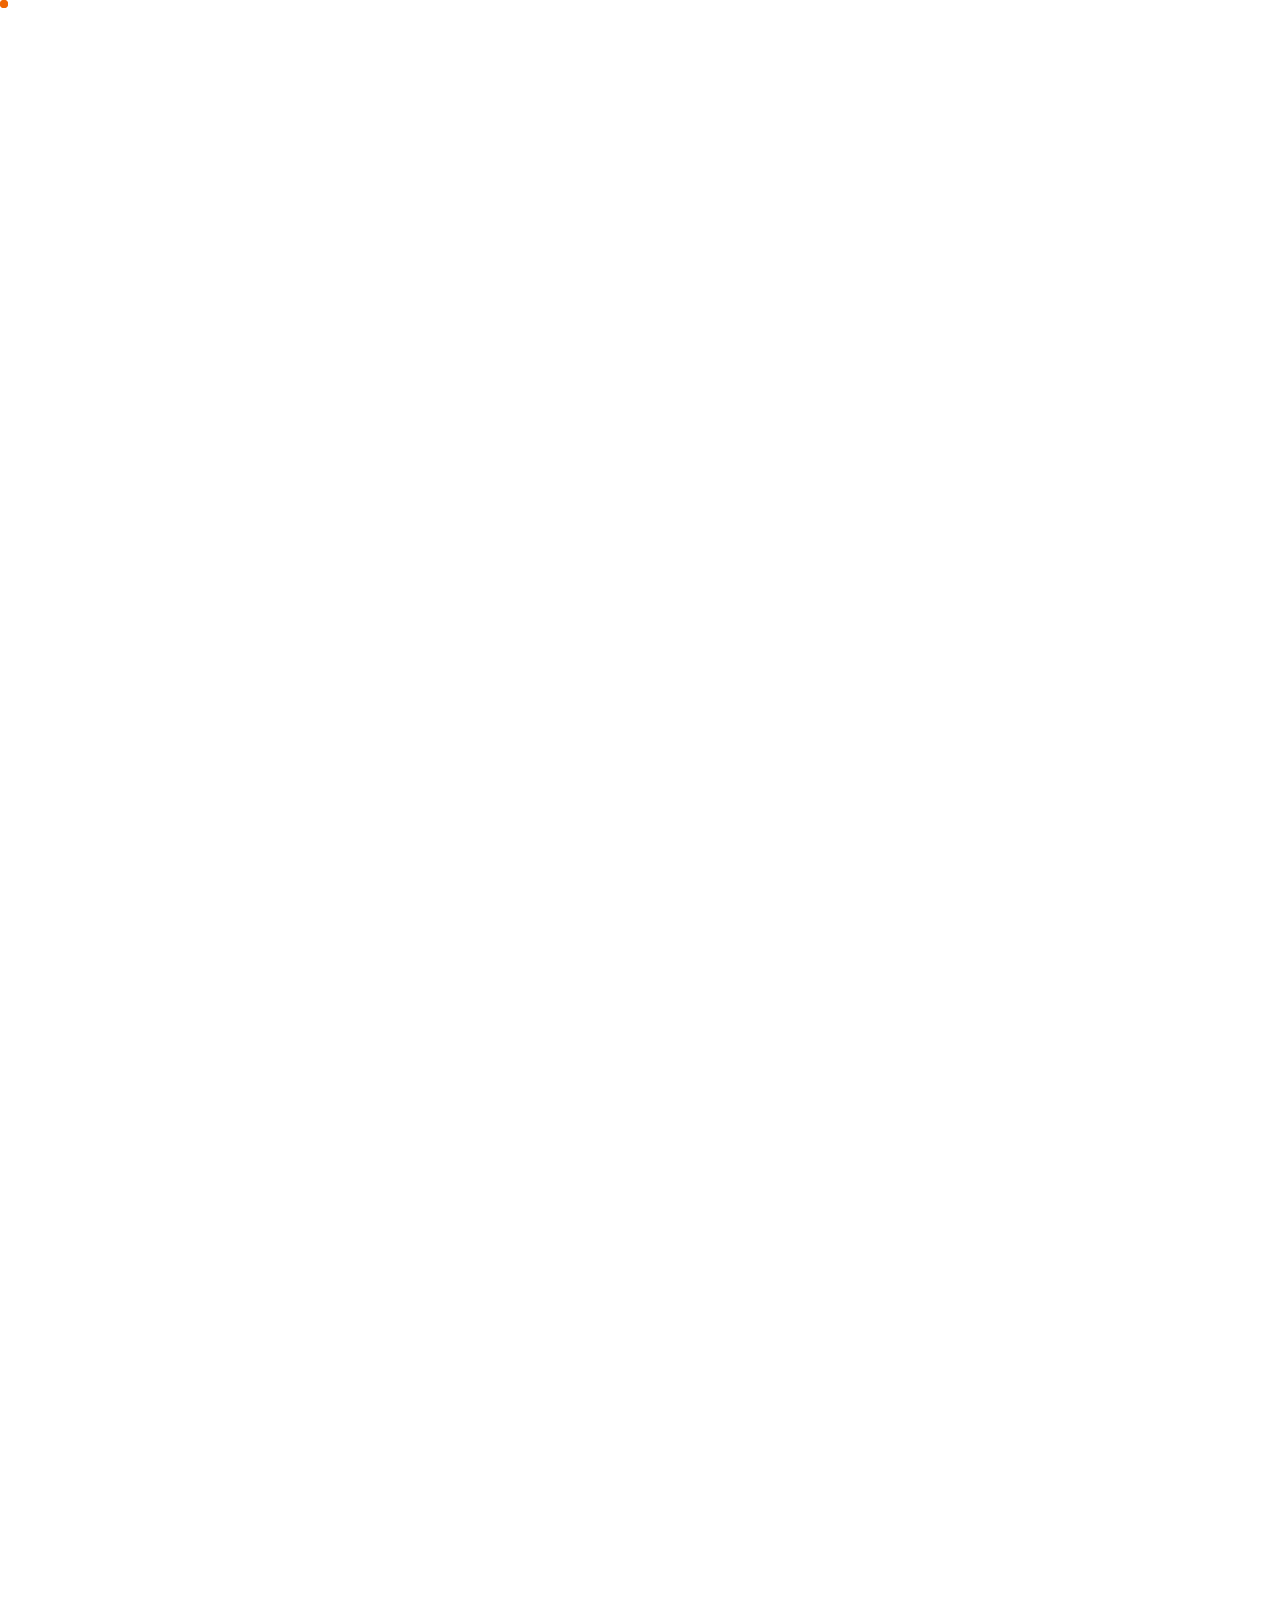
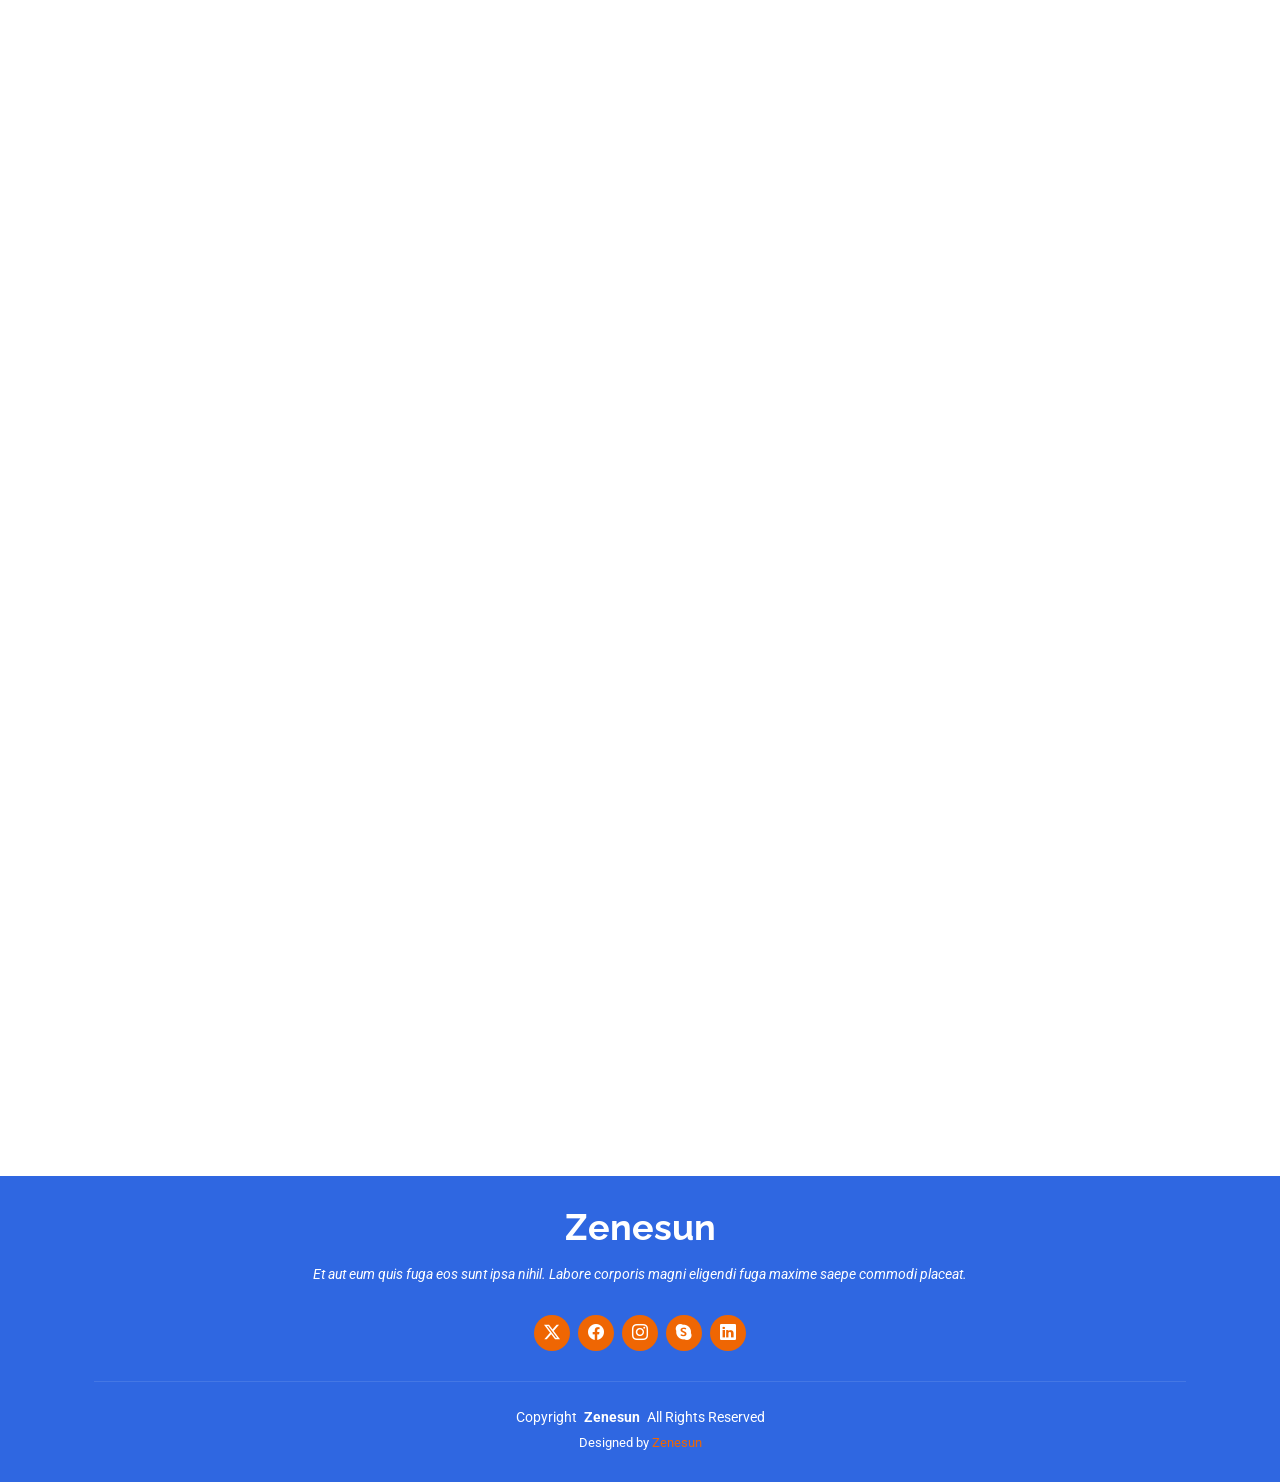
==== commit 819372d0: "first commit" ====
--- a/index.html
+++ b/index.html
@@ -4,12 +4,12 @@
 <head>
   <meta charset="utf-8">
   <meta content="width=device-width, initial-scale=1.0" name="viewport">
-  <title>ZENESUN</title>
+  <title>Zenesun</title>
   <meta name="description" content="">
   <meta name="keywords" content="">
 
   <!-- Favicons -->
-  <link href="assets/img/favicon.png" rel="icon">
+  <link href="assets/img/logo.png" rel="icon">
   <link href="assets/img/apple-touch-icon.png" rel="apple-touch-icon">
 
   <!-- Fonts -->
@@ -37,7 +37,7 @@
 
       <a href="index.html" class="logo d-flex align-items-center">
         <img src="assets/img/logo.png" alt="">
-        <h1 class="sitename">ZENESUN</h1>
+        <h1 class="sitename">Zenesun Group</h1>
       </a>
 
       <nav id="navmenu" class="navmenu">
@@ -45,26 +45,7 @@
           <li><a href="#hero" class="active">Home</a></li>
           <li><a href="#about">About</a></li>
           <li><a href="#services">Services</a></li>
-          <li><a href="#portfolio">Products</a></li>
-          <li><a href="#team">Team</a></li>
-          <li><a href="blog.html">Blog</a></li>
-          <li class="dropdown"><a href="#"><span>Dropdown</span> <i class="bi bi-chevron-down toggle-dropdown"></i></a>
-            <ul>
-              <li><a href="#">Dropdown 1</a></li>
-              <li class="dropdown"><a href="#"><span>Deep Dropdown</span> <i class="bi bi-chevron-down toggle-dropdown"></i></a>
-                <ul>
-                  <li><a href="#">Deep Dropdown 1</a></li>
-                  <li><a href="#">Deep Dropdown 2</a></li>
-                  <li><a href="#">Deep Dropdown 3</a></li>
-                  <li><a href="#">Deep Dropdown 4</a></li>
-                  <li><a href="#">Deep Dropdown 5</a></li>
-                </ul>
-              </li>
-              <li><a href="#">Dropdown 2</a></li>
-              <li><a href="#">Dropdown 3</a></li>
-              <li><a href="#">Dropdown 4</a></li>
-            </ul>
-          </li>
+          <li><a href="#products">Products</a></li>
           <li><a href="#contact">Contact</a></li>
         </ul>
         <i class="mobile-nav-toggle d-xl-none bi bi-list"></i>
@@ -83,8 +64,8 @@
         <!-- Slide 1 -->
         <div class="carousel-item active">
           <div class="carousel-container">
-            <h2 class="animate__animated animate__fadeInDown">Welcome to ZENESUN</h2>
-            <p class="animate__animated animate__fadeInUp">At Zenesun, we are passionate about plastic manufacturing and delivering top-quality products to our clients.</p>
+            <h2 class="animate__animated animate__fadeInDown">Welcome to Zenesun Group</h2>
+            <p class="animate__animated animate__fadeInUp">The comprehensive solution for your storage and custom rotational molding needs.</p>
             <a href="#about" class="btn-get-started animate__animated animate__fadeInUp scrollto">Read More</a>
           </div>
         </div>
@@ -94,7 +75,7 @@
           <div class="carousel-container">
             <h2 class="animate__animated animate__fadeInDown">Lorem Ipsum Dolor</h2>
             <p class="animate__animated animate__fadeInUp">Ut velit est quam dolor ad a aliquid qui aliquid. Sequi ea ut et est quaerat sequi nihil ut aliquam. Occaecati alias dolorem mollitia ut. Similique ea voluptatem. Esse doloremque accusamus repellendus deleniti vel. Minus et tempore modi architecto.</p>
-            <a href="#about" class="btn-get-started animate__animated animate__fadeInUp scrollto">Read More</a>
+            <a href="#services" class="btn-get-started animate__animated animate__fadeInUp scrollto">Services</a>
           </div>
         </div>
 
@@ -103,7 +84,7 @@
           <div class="carousel-container">
             <h2 class="animate__animated animate__fadeInDown">Sequi ea ut et est quaerat</h2>
             <p class="animate__animated animate__fadeInUp">Ut velit est quam dolor ad a aliquid qui aliquid. Sequi ea ut et est quaerat sequi nihil ut aliquam. Occaecati alias dolorem mollitia ut. Similique ea voluptatem. Esse doloremque accusamus repellendus deleniti vel. Minus et tempore modi architecto.</p>
-            <a href="#about" class="btn-get-started animate__animated animate__fadeInUp scrollto">Read More</a>
+            <a href="#products" class="btn-get-started animate__animated animate__fadeInUp scrollto">Products</a>
           </div>
         </div>
 
@@ -149,188 +130,31 @@
 
           <div class="col-lg-6 content" data-aos="fade-up" data-aos-delay="100">
             <p>
-              Lorem ipsum dolor sit amet, consectetur adipiscing elit, sed do eiusmod tempor incididunt ut labore et dolore
-              magna aliqua.
+              ZENESUN CO, LTD is a dynamic company established in February 2016, located in Fuji City, Shizuoka Prefecture, Japan. With a capital of 5 million yen, we specialize in the design, manufacturing, processing, sales, and import/export of a wide range of molds and plastic products. Our expertise extends to various metal materials, jigs and tools, as well as automatic machines.
             </p>
+            <p>
+              Our President and CEO, Shu You, leads our dedicated team with a vision to innovate and excel in the manufacturing sector.
+            </p>
+            <p>
+              Our commitment to quality and customer satisfaction drives us to continuously improve our processes and expand our offerings in the competitive market.
+            </p>
+            
+          </div>
+
+          <div class="col-lg-6" data-aos="fade-up" data-aos-delay="200">
+            <p>At ZENESUN CO., LTD, we pride ourselves on delivering high-quality products and services that meet the diverse needs of our clients. Our core business activities include:</p>
             <ul>
-              <li><i class="bi bi-check2-circle"></i> <span>Ullamco laboris nisi ut aliquip ex ea commodo consequat.</span></li>
-              <li><i class="bi bi-check2-circle"></i> <span>Duis aute irure dolor in reprehenderit in voluptate velit.</span></li>
-              <li><i class="bi bi-check2-circle"></i> <span>Ullamco laboris nisi ut aliquip ex ea commodo</span></li>
+              <li><i class="bi bi-check2-circle"></i> <span>Molds: Comprehensive design and manufacturing services for various molds.</span></li>
+              <li><i class="bi bi-check2-circle"></i> <span>Plastic Products: Production and sales of an array of plastic items tailored to client specifications.</span></li>
+              <li><i class="bi bi-check2-circle"></i> <span>Metal Materials and Tools: Design and manufacturing of metal materials, jigs, tools, and automatic machines for various industrial applications.</span></li>
             </ul>
           </div>
 
-          <div class="col-lg-6" data-aos="fade-up" data-aos-delay="200">
-            <p>Ullamco laboris nisi ut aliquip ex ea commodo consequat. Duis aute irure dolor in reprehenderit in voluptate velit esse cillum dolore eu fugiat nulla pariatur. Excepteur sint occaecat cupidatat non proident, sunt in culpa qui officia deserunt mollit anim id est laborum. </p>
-            <a href="#" class="read-more"><span>Read More</span><i class="bi bi-arrow-right"></i></a>
-          </div>
-
         </div>
 
       </div>
 
     </section><!-- /About Section -->
-
-    <!-- Features Section -->
-    <section id="features" class="features section">
-
-      <div class="container">
-
-        <ul class="nav nav-tabs row  d-flex" data-aos="fade-up" data-aos-delay="100">
-          <li class="nav-item col-3">
-            <a class="nav-link active show" data-bs-toggle="tab" data-bs-target="#features-tab-1">
-              <i class="bi bi-binoculars"></i>
-              <h4 class="d-none d-lg-block">Modi sit est dela pireda nest</h4>
-            </a>
-          </li>
-          <li class="nav-item col-3">
-            <a class="nav-link" data-bs-toggle="tab" data-bs-target="#features-tab-2">
-              <i class="bi bi-box-seam"></i>
-              <h4 class="d-none d-lg-block">Unde praesenti mara setra le</h4>
-            </a>
-          </li>
-          <li class="nav-item col-3">
-            <a class="nav-link" data-bs-toggle="tab" data-bs-target="#features-tab-3">
-              <i class="bi bi-brightness-high"></i>
-              <h4 class="d-none d-lg-block">Pariatur explica nitro dela</h4>
-            </a>
-          </li>
-          <li class="nav-item col-3">
-            <a class="nav-link" data-bs-toggle="tab" data-bs-target="#features-tab-4">
-              <i class="bi bi-command"></i>
-              <h4 class="d-none d-lg-block">Nostrum qui dile node</h4>
-            </a>
-          </li>
-        </ul><!-- End Tab Nav -->
-
-        <div class="tab-content" data-aos="fade-up" data-aos-delay="200">
-
-          <div class="tab-pane fade active show" id="features-tab-1">
-            <div class="row">
-              <div class="col-lg-6 order-2 order-lg-1 mt-3 mt-lg-0">
-                <h3>Voluptatem dignissimos provident quasi corporis voluptates sit assumenda.</h3>
-                <p class="fst-italic">
-                  Lorem ipsum dolor sit amet, consectetur adipiscing elit, sed do eiusmod tempor incididunt ut labore et dolore
-                  magna aliqua.
-                </p>
-                <ul>
-                  <li><i class="bi bi-check2-all"></i>
-                    <spab>Ullamco laboris nisi ut aliquip ex ea commodo consequat.</spab>
-                  </li>
-                  <li><i class="bi bi-check2-all"></i> <span>Duis aute irure dolor in reprehenderit in voluptate velit</span>.</li>
-                  <li><i class="bi bi-check2-all"></i> <span>Ullamco laboris nisi ut aliquip ex ea commodo consequat. Duis aute irure dolor in reprehenderit in voluptate trideta storacalaperda mastiro dolore eu fugiat nulla pariatur.</span></li>
-                </ul>
-                <p>
-                  Ullamco laboris nisi ut aliquip ex ea commodo consequat. Duis aute irure dolor in reprehenderit in voluptate
-                  velit esse cillum dolore eu fugiat nulla pariatur. Excepteur sint occaecat cupidatat non proident, sunt in
-                  culpa qui officia deserunt mollit anim id est laborum
-                </p>
-              </div>
-              <div class="col-lg-6 order-1 order-lg-2 text-center">
-                <img src="assets/img/working-1.jpg" alt="" class="img-fluid">
-              </div>
-            </div>
-          </div><!-- End Tab Content Item -->
-
-          <div class="tab-pane fade" id="features-tab-2">
-            <div class="row">
-              <div class="col-lg-6 order-2 order-lg-1 mt-3 mt-lg-0">
-                <h3>Neque exercitationem debitis soluta quos debitis quo mollitia officia est</h3>
-                <p>
-                  Ullamco laboris nisi ut aliquip ex ea commodo consequat. Duis aute irure dolor in reprehenderit in voluptate
-                  velit esse cillum dolore eu fugiat nulla pariatur. Excepteur sint occaecat cupidatat non proident, sunt in
-                  culpa qui officia deserunt mollit anim id est laborum
-                </p>
-                <p class="fst-italic">
-                  Lorem ipsum dolor sit amet, consectetur adipiscing elit, sed do eiusmod tempor incididunt ut labore et dolore
-                  magna aliqua.
-                </p>
-                <ul>
-                  <li><i class="bi bi-check2-all"></i> <span>Ullamco laboris nisi ut aliquip ex ea commodo consequat.</span></li>
-                  <li><i class="bi bi-check2-all"></i> <span>Duis aute irure dolor in reprehenderit in voluptate velit.</span></li>
-                  <li><i class="bi bi-check2-all"></i> <span>Provident mollitia neque rerum asperiores dolores quos qui a. Ipsum neque dolor voluptate nisi sed.</span></li>
-                  <li><i class="bi bi-check2-all"></i> <span>Ullamco laboris nisi ut aliquip ex ea commodo consequat. Duis aute irure dolor in reprehenderit in voluptate trideta storacalaperda mastiro dolore eu fugiat nulla pariatur.</span></li>
-                </ul>
-              </div>
-              <div class="col-lg-6 order-1 order-lg-2 text-center">
-                <img src="assets/img/working-2.jpg" alt="" class="img-fluid">
-              </div>
-            </div>
-          </div><!-- End Tab Content Item -->
-
-          <div class="tab-pane fade" id="features-tab-3">
-            <div class="row">
-              <div class="col-lg-6 order-2 order-lg-1 mt-3 mt-lg-0">
-                <h3>Voluptatibus commodi ut accusamus ea repudiandae ut autem dolor ut assumenda</h3>
-                <p>
-                  Ullamco laboris nisi ut aliquip ex ea commodo consequat. Duis aute irure dolor in reprehenderit in voluptate
-                  velit esse cillum dolore eu fugiat nulla pariatur. Excepteur sint occaecat cupidatat non proident, sunt in
-                  culpa qui officia deserunt mollit anim id est laborum
-                </p>
-                <ul>
-                  <li><i class="bi bi-check2-all"></i> <span>Ullamco laboris nisi ut aliquip ex ea commodo consequat.</span></li>
-                  <li><i class="bi bi-check2-all"></i> <span>Duis aute irure dolor in reprehenderit in voluptate velit.</span></li>
-                  <li><i class="bi bi-check2-all"></i> <span>Provident mollitia neque rerum asperiores dolores quos qui a. Ipsum neque dolor voluptate nisi sed.</span></li>
-                </ul>
-                <p class="fst-italic">
-                  Lorem ipsum dolor sit amet, consectetur adipiscing elit, sed do eiusmod tempor incididunt ut labore et dolore
-                  magna aliqua.
-                </p>
-              </div>
-              <div class="col-lg-6 order-1 order-lg-2 text-center">
-                <img src="assets/img/working-3.jpg" alt="" class="img-fluid">
-              </div>
-            </div>
-          </div><!-- End Tab Content Item -->
-
-          <div class="tab-pane fade" id="features-tab-4">
-            <div class="row">
-              <div class="col-lg-6 order-2 order-lg-1 mt-3 mt-lg-0">
-                <h3>Omnis fugiat ea explicabo sunt dolorum asperiores sequi inventore rerum</h3>
-                <p>
-                  Ullamco laboris nisi ut aliquip ex ea commodo consequat. Duis aute irure dolor in reprehenderit in voluptate
-                  velit esse cillum dolore eu fugiat nulla pariatur. Excepteur sint occaecat cupidatat non proident, sunt in
-                  culpa qui officia deserunt mollit anim id est laborum
-                </p>
-                <p class="fst-italic">
-                  Lorem ipsum dolor sit amet, consectetur adipiscing elit, sed do eiusmod tempor incididunt ut labore et dolore
-                  magna aliqua.
-                </p>
-                <ul>
-                  <li><i class="bi bi-check2-all"></i> <span>Ullamco laboris nisi ut aliquip ex ea commodo consequat.</span></li>
-                  <li><i class="bi bi-check2-all"></i> <span>Duis aute irure dolor in reprehenderit in voluptate velit.</span></li>
-                  <li><i class="bi bi-check2-all"></i> <span>Ullamco laboris nisi ut aliquip ex ea commodo consequat. Duis aute irure dolor in reprehenderit in voluptate trideta storacalaperda mastiro dolore eu fugiat nulla pariatur.</span></li>
-                </ul>
-              </div>
-              <div class="col-lg-6 order-1 order-lg-2 text-center">
-                <img src="assets/img/working-4.jpg" alt="" class="img-fluid">
-              </div>
-            </div>
-          </div><!-- End Tab Content Item -->
-
-        </div>
-
-      </div>
-
-    </section><!-- /Features Section -->
-
-    <!-- Call To Action Section -->
-    <section id="call-to-action" class="call-to-action section dark-background">
-
-      <div class="container">
-
-        <div class="row" data-aos="zoom-in" data-aos-delay="100">
-          <div class="col-xl-9 text-center text-xl-start">
-            <h3>Call To Action</h3>
-            <p>Duis aute irure dolor in reprehenderit in voluptate velit esse cillum dolore eu fugiat nulla pariatur. Excepteur sint occaecat cupidatat non proident, sunt in culpa qui officia deserunt mollit anim id est laborum.</p>
-          </div>
-          <div class="col-xl-3 cta-btn-container text-center">
-            <a class="cta-btn align-middle" href="#">Call To Action</a>
-          </div>
-        </div>
-
-      </div>
-
-    </section><!-- /Call To Action Section -->
 
     <!-- Services Section -->
     <section id="services" class="services section">
@@ -347,72 +171,79 @@
 
           <div class="col-lg-4 col-md-6" data-aos="fade-up" data-aos-delay="100">
             <div class="service-item  position-relative">
-              <div class="icon">
-                <i class="bi bi-cash-stack" style="color: #0dcaf0;"></i>
-              </div>
-              <a href="service-details.html" class="stretched-link">
-                <h3>Mold Design & Manufacturing</h3>
-              </a>
+              <script src="https://cdn.lordicon.com/lordicon.js"></script>
+              <lord-icon
+                  src="https://cdn.lordicon.com/exymduqj.json"
+                  trigger="hover"
+                  state="hover-line"
+                  style="width:100px;height:100px">
+              </lord-icon>
+                <h3>Mold Design/Manufacturing</h3>
               <p>Provident nihil minus qui consequatur non omnis maiores. Eos accusantium minus dolores iure perferendis tempore et consequatur.</p>
             </div>
           </div><!-- End Service Item -->
 
           <div class="col-lg-4 col-md-6" data-aos="fade-up" data-aos-delay="200">
             <div class="service-item position-relative">
-              <div class="icon">
-                <i class="bi bi-calendar4-week" style="color: #fd7e14;"></i>
-              </div>
-              <a href="service-details.html" class="stretched-link">
+              <script src="https://cdn.lordicon.com/lordicon.js"></script>
+              <lord-icon
+                  src="https://cdn.lordicon.com/mfblariy.json"
+                  trigger="hover"
+                  style="width:100px;height:100px">
+              </lord-icon>
                 <h3>Mold Parts Processing</h3>
-              </a>
               <p>Ut autem aut autem non a. Sint sint sit facilis nam iusto sint. Libero corrupti neque eum hic non ut nesciunt dolorem.</p>
             </div>
           </div><!-- End Service Item -->
 
           <div class="col-lg-4 col-md-6" data-aos="fade-up" data-aos-delay="300">
             <div class="service-item position-relative">
-              <div class="icon">
-                <i class="bi bi-chat-text" style="color: #20c997;"></i>
-              </div>
-              <a href="service-details.html" class="stretched-link">
+              <script src="https://cdn.lordicon.com/lordicon.js"></script>
+              <lord-icon
+                  src="https://cdn.lordicon.com/fcyboqbm.json"
+                  trigger="hover"
+                  style="width:100px;height:100px">
+              </lord-icon>
                 <h3>Flow Analysis</h3>
-              </a>
               <p>Ut excepturi voluptatem nisi sed. Quidem fuga consequatur. Minus ea aut. Vel qui id voluptas adipisci eos earum corrupti.</p>
             </div>
           </div><!-- End Service Item -->
 
           <div class="col-lg-4 col-md-6" data-aos="fade-up" data-aos-delay="400">
             <div class="service-item position-relative">
-              <div class="icon">
-                <i class="bi bi-credit-card-2-front" style="color: #df1529;"></i>
-              </div>
-              <a href="service-details.html" class="stretched-link">
+              <script src="https://cdn.lordicon.com/lordicon.js"></script>
+              <lord-icon
+                  src="https://cdn.lordicon.com/fikcyfpp.json"
+                  trigger="hover"
+                  style="width:100px;height:100px">
+              </lord-icon>
                 <h3>Product Design</h3>
-              </a>
               <p>Non et temporibus minus omnis sed dolor esse consequatur. Cupiditate sed error ea fuga sit provident adipisci neque.</p>
             </div>
           </div><!-- End Service Item -->
 
           <div class="col-lg-4 col-md-6" data-aos="fade-up" data-aos-delay="500">
             <div class="service-item position-relative">
-              <div class="icon">
-                <i class="bi bi-globe" style="color: #6610f2;"></i>
-              </div>
-              <a href="service-details.html" class="stretched-link">
-                <h3>Various Jigs and Tools & Testing Fixtures</h3>
-              </a>
+              <script src="https://cdn.lordicon.com/lordicon.js"></script>
+              <lord-icon
+                  src="https://cdn.lordicon.com/ncmnezgk.json"
+                  trigger="hover"
+                  style="width:100px;height:100px">
+              </lord-icon>
+                <h3>Various Jigs and Tools/Testing Fixtures</h3>
               <p>Cumque et suscipit saepe. Est maiores autem enim facilis ut aut ipsam corporis aut. Sed animi at autem alias eius labore.</p>
             </div>
           </div><!-- End Service Item -->
 
           <div class="col-lg-4 col-md-6" data-aos="fade-up" data-aos-delay="600">
             <div class="service-item position-relative">
-              <div class="icon">
-                <i class="bi bi-clock" style="color: #f3268c;"></i>
-              </div>
-              <a href="service-details.html" class="stretched-link">
-                <h3>Mold Repair & Maintenance</h3>
-              </a>
+              <script src="https://cdn.lordicon.com/lordicon.js"></script>
+              <lord-icon
+                  src="https://cdn.lordicon.com/fwkrbvja.json"
+                  trigger="hover"
+                  style="width:100px;height:100px">
+              </lord-icon>
+                <h3>Mold Repair/Maintenance</h3>
               <p>Hic molestias ea quibusdam eos. Fugiat enim doloremque aut neque non et debitis iure. Corrupti recusandae ducimus enim.</p>
             </div>
           </div><!-- End Service Item -->
@@ -424,11 +255,11 @@
     </section><!-- /Services Section -->
 
     <!-- Portfolio Section -->
-    <section id="portfolio" class="portfolio section">
+    <section id="products" class="portfolio section">
 
       <!-- Section Title -->
       <div class="container section-title" data-aos="fade-up">
-        <h2>Product</h2>
+        <h2>Products</h2>
         <p>What we've done</p>
       </div><!-- End Section Title -->
 
@@ -438,99 +269,461 @@
 
           <ul class="portfolio-filters isotope-filters" data-aos="fade-up" data-aos-delay="100">
             <li data-filter="*" class="filter-active">All</li>
-            <li data-filter=".filter-app">App</li>
-            <li data-filter=".filter-product">Card</li>
-            <li data-filter=".filter-branding">Web</li>
+            <li data-filter=".filter-app">Auto Parts</li>
+            <li data-filter=".filter-product">Air conditioner Parts</li>
+            <li data-filter=".filter-branding">Refrigerator Parts</li>
+            <li data-filter=".filter-indus">Industrial Equipment Parts</li>
+            <li data-filter=".filter-3d">3D Printed Parts</li>
           </ul><!-- End Portfolio Filters -->
 
           <div class="row gy-4 isotope-container" data-aos="fade-up" data-aos-delay="200">
 
+            <div class="col-lg-4 col-md-6 portfolio-item isotope-item filter-indus">
+              <img src="assets/img/masonry-portfolio/C01.jpg" class="img-fluid" alt="">
+              <div class="portfolio-info">
+                <h4>Industrial Equipment Part 1</h4>
+                <p>Lorem ipsum, dolor sit</p>
+                <a href="assets/img/masonry-portfolio/C01.jpg" title="App 1" data-gallery="portfolio-gallery-app" class="glightbox preview-link"><i class="bi bi-zoom-in"></i></a>
+                <a href="portfolio-details.html" title="More Details" class="details-link"><i class="bi bi-link-45deg"></i></a>
+              </div>
+            </div><!-- End Portfolio Item -->
+
+            <div class="col-lg-4 col-md-6 portfolio-item isotope-item filter-indus">
+              <img src="assets/img/masonry-portfolio/C02.jpg class="img-fluid" alt="">
+              <div class="portfolio-info">
+                <h4>Industrial Equipment Part 2</h4>
+                <p>Lorem ipsum, dolor sit</p>
+                <a href="assets/img/masonry-portfolio/C02.jpg" title="App 1" data-gallery="portfolio-gallery-app" class="glightbox preview-link"><i class="bi bi-zoom-in"></i></a>
+                <a href="portfolio-details.html" title="More Details" class="details-link"><i class="bi bi-link-45deg"></i></a>
+              </div>
+            </div><!-- End Portfolio Item -->
+
+            <div class="col-lg-4 col-md-6 portfolio-item isotope-item filter-indus">
+              <img src="assets/img/masonry-portfolio/C04.jpg" class="img-fluid" alt="">
+              <div class="portfolio-info">
+                <h4>Industrial Equipment Part 3</h4>
+                <p>Lorem ipsum, dolor sit</p>
+                <a href="assets/img/masonry-portfolio/C04.jpg" title="App 1" data-gallery="portfolio-gallery-app" class="glightbox preview-link"><i class="bi bi-zoom-in"></i></a>
+                <a href="portfolio-details.html" title="More Details" class="details-link"><i class="bi bi-link-45deg"></i></a>
+              </div>
+            </div><!-- End Portfolio Item -->
+
+            <div class="col-lg-4 col-md-6 portfolio-item isotope-item filter-indus">
+              <img src="assets/img/masonry-portfolio/D4.jpg" class="img-fluid" alt="">
+              <div class="portfolio-info">
+                <h4>Industrial Equipment Part 4</h4>
+                <p>Lorem ipsum, dolor sit</p>
+                <a href="assets/img/masonry-portfolio/D4.jpg" title="App 1" data-gallery="portfolio-gallery-app" class="glightbox preview-link"><i class="bi bi-zoom-in"></i></a>
+                <a href="portfolio-details.html" title="More Details" class="details-link"><i class="bi bi-link-45deg"></i></a>
+              </div>
+            </div><!-- End Portfolio Item -->
+
+            <div class="col-lg-4 col-md-6 portfolio-item isotope-item filter-indus">
+              <img src="assets/img/masonry-portfolio/D5.jpg" class="img-fluid" alt="">
+              <div class="portfolio-info">
+                <h4>Industrial Equipment Part 5</h4>
+                <p>Lorem ipsum, dolor sit</p>
+                <a href="assets/img/masonry-portfolio/D5.jpg" title="App 1" data-gallery="portfolio-gallery-app" class="glightbox preview-link"><i class="bi bi-zoom-in"></i></a>
+                <a href="portfolio-details.html" title="More Details" class="details-link"><i class="bi bi-link-45deg"></i></a>
+              </div>
+            </div><!-- End Portfolio Item -->
+
+            <div class="col-lg-4 col-md-6 portfolio-item isotope-item filter-indus">
+              <img src="assets/img/masonry-portfolio/F01.jpg" class="img-fluid" alt="">
+              <div class="portfolio-info">
+                <h4>Industrial Equipment Part 6</h4>
+                <p>Lorem ipsum, dolor sit</p>
+                <a href="assets/img/masonry-portfolio/F01.jpg" title="App 1" data-gallery="portfolio-gallery-app" class="glightbox preview-link"><i class="bi bi-zoom-in"></i></a>
+                <a href="portfolio-details.html" title="More Details" class="details-link"><i class="bi bi-link-45deg"></i></a>
+              </div>
+            </div><!-- End Portfolio Item -->
+
+            <div class="col-lg-4 col-md-6 portfolio-item isotope-item filter-indus">
+              <img src="assets/img/masonry-portfolio/F02.jpg" class="img-fluid" alt="">
+              <div class="portfolio-info">
+                <h4>Industrial Equipment Part 7</h4>
+                <p>Lorem ipsum, dolor sit</p>
+                <a href="assets/img/masonry-portfolio/F02.jpg" title="App 1" data-gallery="portfolio-gallery-app" class="glightbox preview-link"><i class="bi bi-zoom-in"></i></a>
+                <a href="portfolio-details.html" title="More Details" class="details-link"><i class="bi bi-link-45deg"></i></a>
+              </div>
+            </div><!-- End Portfolio Item -->
+
+            <div class="col-lg-4 col-md-6 portfolio-item isotope-item filter-indus">
+              <img src="assets/img/masonry-portfolio/F03.jpg" class="img-fluid" alt="">
+              <div class="portfolio-info">
+                <h4>Industrial Equipment Part 8</h4>
+                <p>Lorem ipsum, dolor sit</p>
+                <a href="assets/img/masonry-portfolio/F03.jpg" title="App 1" data-gallery="portfolio-gallery-app" class="glightbox preview-link"><i class="bi bi-zoom-in"></i></a>
+                <a href="portfolio-details.html" title="More Details" class="details-link"><i class="bi bi-link-45deg"></i></a>
+              </div>
+            </div><!-- End Portfolio Item -->
+
+            <div class="col-lg-4 col-md-6 portfolio-item isotope-item filter-indus">
+              <img src="assets/img/masonry-portfolio/F04.jpg" class="img-fluid" alt="">
+              <div class="portfolio-info">
+                <h4>Industrial Equipment Part 9</h4>
+                <p>Lorem ipsum, dolor sit</p>
+                <a href="assets/img/masonry-portfolio/F04.jpg" title="App 1" data-gallery="portfolio-gallery-app" class="glightbox preview-link"><i class="bi bi-zoom-in"></i></a>
+                <a href="portfolio-details.html" title="More Details" class="details-link"><i class="bi bi-link-45deg"></i></a>
+              </div>
+            </div><!-- End Portfolio Item -->
+
+            <div class="col-lg-4 col-md-6 portfolio-item isotope-item filter-3d">
+              <img src="assets/img/masonry-portfolio/S01.jpg" class="img-fluid" alt="">
+              <div class="portfolio-info">
+                <h4>3D Printed Part 1</h4>
+                <p>Lorem ipsum, dolor sit</p>
+                <a href="assets/img/masonry-portfolio/S01.jpg" title="App 1" data-gallery="portfolio-gallery-app" class="glightbox preview-link"><i class="bi bi-zoom-in"></i></a>
+                <a href="portfolio-details.html" title="More Details" class="details-link"><i class="bi bi-link-45deg"></i></a>
+              </div>
+            </div><!-- End Portfolio Item -->
+
+            <div class="col-lg-4 col-md-6 portfolio-item isotope-item filter-3d">
+              <img src="assets/img/masonry-portfolio/S02.png" class="img-fluid" alt="">
+              <div class="portfolio-info">
+                <h4>3D Printed Part 2</h4>
+                <p>Lorem ipsum, dolor sit</p>
+                <a href="assets/img/masonry-portfolio/S02.png" title="App 1" data-gallery="portfolio-gallery-app" class="glightbox preview-link"><i class="bi bi-zoom-in"></i></a>
+                <a href="portfolio-details.html" title="More Details" class="details-link"><i class="bi bi-link-45deg"></i></a>
+              </div>
+            </div><!-- End Portfolio Item -->
+
+            <div class="col-lg-4 col-md-6 portfolio-item isotope-item filter-3d">
+              <img src="assets/img/masonry-portfolio/S03.jpg" class="img-fluid" alt="">
+              <div class="portfolio-info">
+                <h4>3D Printed Part 3</h4>
+                <p>Lorem ipsum, dolor sit</p>
+                <a href="assets/img/masonry-portfolio/S03.jpg" title="App 1" data-gallery="portfolio-gallery-app" class="glightbox preview-link"><i class="bi bi-zoom-in"></i></a>
+                <a href="portfolio-details.html" title="More Details" class="details-link"><i class="bi bi-link-45deg"></i></a>
+              </div>
+            </div><!-- End Portfolio Item -->
+
+            <div class="col-lg-4 col-md-6 portfolio-item isotope-item filter-3d">
+              <img src="assets/img/masonry-portfolio/S04.jpg" class="img-fluid" alt="">
+              <div class="portfolio-info">
+                <h4>3D Printed Part 4</h4>
+                <p>Lorem ipsum, dolor sit</p>
+                <a href="assets/img/masonry-portfolio/S04.jpg" title="App 1" data-gallery="portfolio-gallery-app" class="glightbox preview-link"><i class="bi bi-zoom-in"></i></a>
+                <a href="portfolio-details.html" title="More Details" class="details-link"><i class="bi bi-link-45deg"></i></a>
+              </div>
+            </div><!-- End Portfolio Item -->
+
+            <div class="col-lg-4 col-md-6 portfolio-item isotope-item filter-3d">
+              <img src="assets/img/masonry-portfolio/S05.jpg" class="img-fluid" alt="">
+              <div class="portfolio-info">
+                <h4>3D Printed Part 5</h4>
+                <p>Lorem ipsum, dolor sit</p>
+                <a href="assets/img/masonry-portfolio/S05.jpg" title="App 1" data-gallery="portfolio-gallery-app" class="glightbox preview-link"><i class="bi bi-zoom-in"></i></a>
+                <a href="portfolio-details.html" title="More Details" class="details-link"><i class="bi bi-link-45deg"></i></a>
+              </div>
+            </div><!-- End Portfolio Item -->
+
+            <div class="col-lg-4 col-md-6 portfolio-item isotope-item filter-3d">
+              <img src="assets/img/masonry-portfolio/S06.jpg" class="img-fluid" alt="">
+              <div class="portfolio-info">
+                <h4>3D Printed Part 6</h4>
+                <p>Lorem ipsum, dolor sit</p>
+                <a href="assets/img/masonry-portfolio/S06.jpg" title="App 1" data-gallery="portfolio-gallery-app" class="glightbox preview-link"><i class="bi bi-zoom-in"></i></a>
+                <a href="portfolio-details.html" title="More Details" class="details-link"><i class="bi bi-link-45deg"></i></a>
+              </div>
+            </div><!-- End Portfolio Item -->
+
+            <div class="col-lg-4 col-md-6 portfolio-item isotope-item filter-3d">
+              <img src="assets/img/masonry-portfolio/S07.jpg" class="img-fluid" alt="">
+              <div class="portfolio-info">
+                <h4>3D Printed Part 7</h4>
+                <p>Lorem ipsum, dolor sit</p>
+                <a href="assets/img/masonry-portfolio/S07.jpg" title="App 1" data-gallery="portfolio-gallery-app" class="glightbox preview-link"><i class="bi bi-zoom-in"></i></a>
+                <a href="portfolio-details.html" title="More Details" class="details-link"><i class="bi bi-link-45deg"></i></a>
+              </div>
+            </div><!-- End Portfolio Item -->
+
+            <div class="col-lg-4 col-md-6 portfolio-item isotope-item filter-3d">
+              <img src="assets/img/masonry-portfolio/S08.jpg" class="img-fluid" alt="">
+              <div class="portfolio-info">
+                <h4>3D Printed Part 8</h4>
+                <p>Lorem ipsum, dolor sit</p>
+                <a href="assets/img/masonry-portfolio/S08.jpg" title="App 1" data-gallery="portfolio-gallery-app" class="glightbox preview-link"><i class="bi bi-zoom-in"></i></a>
+                <a href="portfolio-details.html" title="More Details" class="details-link"><i class="bi bi-link-45deg"></i></a>
+              </div>
+            </div><!-- End Portfolio Item -->
+
+            <div class="col-lg-4 col-md-6 portfolio-item isotope-item filter-3d">
+              <img src="assets/img/masonry-portfolio/S09.jpg" class="img-fluid" alt="">
+              <div class="portfolio-info">
+                <h4>3D Printed Part 9</h4>
+                <p>Lorem ipsum, dolor sit</p>
+                <a href="assets/img/masonry-portfolio/S09.jpg" title="App 1" data-gallery="portfolio-gallery-app" class="glightbox preview-link"><i class="bi bi-zoom-in"></i></a>
+                <a href="portfolio-details.html" title="More Details" class="details-link"><i class="bi bi-link-45deg"></i></a>
+              </div>
+            </div><!-- End Portfolio Item -->
+
             <div class="col-lg-4 col-md-6 portfolio-item isotope-item filter-app">
-              <img src="assets/img/masonry-portfolio/masonry-portfolio-1.jpg" class="img-fluid" alt="">
-              <div class="portfolio-info">
-                <h4>App 1</h4>
-                <p>Lorem ipsum, dolor sit</p>
-                <a href="assets/img/masonry-portfolio/masonry-portfolio-1.jpg" title="App 1" data-gallery="portfolio-gallery-app" class="glightbox preview-link"><i class="bi bi-zoom-in"></i></a>
+              <img src="assets/img/masonry-portfolio/A01.jpg" class="img-fluid" alt="">
+              <div class="portfolio-info">
+                <h4>Auto Parts 1</h4>
+                <p>Lorem ipsum, dolor sit</p>
+                <a href="assets/img/masonry-portfolio/A01.jpg" title="App 1" data-gallery="portfolio-gallery-app" class="glightbox preview-link"><i class="bi bi-zoom-in"></i></a>
+                <a href="portfolio-details.html" title="More Details" class="details-link"><i class="bi bi-link-45deg"></i></a>
+              </div>
+            </div><!-- End Portfolio Item -->
+
+            <div class="col-lg-4 col-md-6 portfolio-item isotope-item filter-app">
+              <img src="assets/img/masonry-portfolio/A06.jpg" class="img-fluid" alt="">
+              <div class="portfolio-info">
+                <h4>Auto Parts 2</h4>
+                <p>Lorem ipsum, dolor sit</p>
+                <a href="assets/img/masonry-portfolio/A06.jpg" title="App 3" data-gallery="portfolio-gallery-app" class="glightbox preview-link"><i class="bi bi-zoom-in"></i></a>
+                <a href="portfolio-details.html" title="More Details" class="details-link"><i class="bi bi-link-45deg"></i></a>
+              </div>
+            </div><!-- End Portfolio Item -->
+
+            <div class="col-lg-4 col-md-6 portfolio-item isotope-item filter-app">
+              <img src="assets/img/masonry-portfolio/A02.jpg" class="img-fluid" alt="">
+              <div class="portfolio-info">
+                <h4>Auto Parts 3</h4>
+                <p>Lorem ipsum, dolor sit</p>
+                <a href="assets/img/masonry-portfolio/A02.jpg" title="App 2" data-gallery="portfolio-gallery-app" class="glightbox preview-link"><i class="bi bi-zoom-in"></i></a>
+                <a href="portfolio-details.html" title="More Details" class="details-link"><i class="bi bi-link-45deg"></i></a>
+              </div>
+            </div><!-- End Portfolio Item -->
+
+            <div class="col-lg-4 col-md-6 portfolio-item isotope-item filter-app">
+              <img src="assets/img/masonry-portfolio/A09.jpg" class="img-fluid" alt="">
+              <div class="portfolio-info">
+                <h4>Auto Parts 4</h4>
+                <p>Lorem ipsum, dolor sit</p>
+                <a href="assets/img/masonry-portfolio/A09.jpg" title="App 3" data-gallery="portfolio-gallery-app" class="glightbox preview-link"><i class="bi bi-zoom-in"></i></a>
+                <a href="portfolio-details.html" title="More Details" class="details-link"><i class="bi bi-link-45deg"></i></a>
+              </div>
+            </div><!-- End Portfolio Item -->
+
+            <div class="col-lg-4 col-md-6 portfolio-item isotope-item filter-app">
+              <img src="assets/img/masonry-portfolio/A10.jpg" class="img-fluid" alt="">
+              <div class="portfolio-info">
+                <h4>Auto Parts 5</h4>
+                <p>Lorem ipsum, dolor sit</p>
+                <a href="assets/img/masonry-portfolio/A10.jpg" title="App 3" data-gallery="portfolio-gallery-app" class="glightbox preview-link"><i class="bi bi-zoom-in"></i></a>
+                <a href="portfolio-details.html" title="More Details" class="details-link"><i class="bi bi-link-45deg"></i></a>
+              </div>
+            </div><!-- End Portfolio Item -->
+
+            <div class="col-lg-4 col-md-6 portfolio-item isotope-item filter-app">
+              <img src="assets/img/masonry-portfolio/A11.jpg" class="img-fluid" alt="">
+              <div class="portfolio-info">
+                <h4>Auto Parts 6</h4>
+                <p>Lorem ipsum, dolor sit</p>
+                <a href="assets/img/masonry-portfolio/A11.jpg" title="App 3" data-gallery="portfolio-gallery-app" class="glightbox preview-link"><i class="bi bi-zoom-in"></i></a>
+                <a href="portfolio-details.html" title="More Details" class="details-link"><i class="bi bi-link-45deg"></i></a>
+              </div>
+            </div><!-- End Portfolio Item -->
+
+            <div class="col-lg-4 col-md-6 portfolio-item isotope-item filter-app">
+              <img src="assets/img/masonry-portfolio/A12.jpg" class="img-fluid" alt="">
+              <div class="portfolio-info">
+                <h4>Auto Parts 7</h4>
+                <p>Lorem ipsum, dolor sit</p>
+                <a href="assets/img/masonry-portfolio/A12.jpg" title="App 3" data-gallery="portfolio-gallery-app" class="glightbox preview-link"><i class="bi bi-zoom-in"></i></a>
+                <a href="portfolio-details.html" title="More Details" class="details-link"><i class="bi bi-link-45deg"></i></a>
+              </div>
+            </div><!-- End Portfolio Item -->
+
+            <div class="col-lg-4 col-md-6 portfolio-item isotope-item filter-app">
+              <img src="assets/img/masonry-portfolio/A15.jpg" class="img-fluid" alt="">
+              <div class="portfolio-info">
+                <h4>Auto Parts 8</h4>
+                <p>Lorem ipsum, dolor sit</p>
+                <a href="assets/img/masonry-portfolio/A15.jpg" title="App 3" data-gallery="portfolio-gallery-app" class="glightbox preview-link"><i class="bi bi-zoom-in"></i></a>
+                <a href="portfolio-details.html" title="More Details" class="details-link"><i class="bi bi-link-45deg"></i></a>
+              </div>
+            </div><!-- End Portfolio Item -->
+
+            <div class="col-lg-4 col-md-6 portfolio-item isotope-item filter-app">
+              <img src="assets/img/masonry-portfolio/A13.jpg" class="img-fluid" alt="">
+              <div class="portfolio-info">
+                <h4>Auto Parts 9</h4>
+                <p>Lorem ipsum, dolor sit</p>
+                <a href="assets/img/masonry-portfolio/A13.jpg" title="App 3" data-gallery="portfolio-gallery-app" class="glightbox preview-link"><i class="bi bi-zoom-in"></i></a>
                 <a href="portfolio-details.html" title="More Details" class="details-link"><i class="bi bi-link-45deg"></i></a>
               </div>
             </div><!-- End Portfolio Item -->
 
             <div class="col-lg-4 col-md-6 portfolio-item isotope-item filter-product">
-              <img src="assets/img/masonry-portfolio/masonry-portfolio-2.jpg" class="img-fluid" alt="">
-              <div class="portfolio-info">
-                <h4>Product 1</h4>
-                <p>Lorem ipsum, dolor sit</p>
-                <a href="assets/img/masonry-portfolio/masonry-portfolio-2.jpg" title="Product 1" data-gallery="portfolio-gallery-product" class="glightbox preview-link"><i class="bi bi-zoom-in"></i></a>
+              <img src="assets/img/masonry-portfolio/B01.jpg" class="img-fluid" alt="">
+              <div class="portfolio-info">
+                <h4>Air conditioner Part 1</h4>
+                <p>Lorem ipsum, dolor sit</p>
+                <a href="assets/img/masonry-portfolio/B01.jpg" title="Product 1" data-gallery="portfolio-gallery-product" class="glightbox preview-link"><i class="bi bi-zoom-in"></i></a>
+                <a href="portfolio-details.html" title="More Details" class="details-link"><i class="bi bi-link-45deg"></i></a>
+              </div>
+            </div><!-- End Portfolio Item -->
+
+            <div class="col-lg-4 col-md-6 portfolio-item isotope-item filter-product">
+              <img src="assets/img/masonry-portfolio/B02.jpg" class="img-fluid" alt="">
+              <div class="portfolio-info">
+                <h4>Air conditioner Part 2</h4>
+                <p>Lorem ipsum, dolor sit</p>
+                <a href="assets/img/masonry-portfolio/B02.jpg" title="Product 2" data-gallery="portfolio-gallery-product" class="glightbox preview-link"><i class="bi bi-zoom-in"></i></a>
+                <a href="portfolio-details.html" title="More Details" class="details-link"><i class="bi bi-link-45deg"></i></a>
+              </div>
+            </div><!-- End Portfolio Item -->
+
+            <div class="col-lg-4 col-md-6 portfolio-item isotope-item filter-product">
+              <img src="assets/img/masonry-portfolio/B03.jpg" class="img-fluid" alt="">
+              <div class="portfolio-info">
+                <h4>Air conditioner Part 3</h4>
+                <p>Lorem ipsum, dolor sit</p>
+                <a href="assets/img/masonry-portfolio/B03.jpg" title="Product 3" data-gallery="portfolio-gallery-product" class="glightbox preview-link"><i class="bi bi-zoom-in"></i></a>
+                <a href="portfolio-details.html" title="More Details" class="details-link"><i class="bi bi-link-45deg"></i></a>
+              </div>
+            </div><!-- End Portfolio Item -->
+
+            <div class="col-lg-4 col-md-6 portfolio-item isotope-item filter-product">
+              <img src="assets/img/masonry-portfolio/B04.jpg" class="img-fluid" alt="">
+              <div class="portfolio-info">
+                <h4>Air conditioner Part 4</h4>
+                <p>Lorem ipsum, dolor sit</p>
+                <a href="assets/img/masonry-portfolio/B04.jpg" title="Product 3" data-gallery="portfolio-gallery-product" class="glightbox preview-link"><i class="bi bi-zoom-in"></i></a>
+                <a href="portfolio-details.html" title="More Details" class="details-link"><i class="bi bi-link-45deg"></i></a>
+              </div>
+            </div><!-- End Portfolio Item -->
+
+            <div class="col-lg-4 col-md-6 portfolio-item isotope-item filter-product">
+              <img src="assets/img/masonry-portfolio/B05.jpg" class="img-fluid" alt="">
+              <div class="portfolio-info">
+                <h4>Air conditioner Part 5</h4>
+                <p>Lorem ipsum, dolor sit</p>
+                <a href="assets/img/masonry-portfolio/B03.jpg" title="Product 3" data-gallery="portfolio-gallery-product" class="glightbox preview-link"><i class="bi bi-zoom-in"></i></a>
+                <a href="portfolio-details.html" title="More Details" class="details-link"><i class="bi bi-link-45deg"></i></a>
+              </div>
+            </div><!-- End Portfolio Item -->
+
+            <div class="col-lg-4 col-md-6 portfolio-item isotope-item filter-product">
+              <img src="assets/img/masonry-portfolio/B6.jpg" class="img-fluid" alt="">
+              <div class="portfolio-info">
+                <h4>Air conditioner Part 6</h4>
+                <p>Lorem ipsum, dolor sit</p>
+                <a href="assets/img/masonry-portfolio/B03.jpg" title="Product 3" data-gallery="portfolio-gallery-product" class="glightbox preview-link"><i class="bi bi-zoom-in"></i></a>
+                <a href="portfolio-details.html" title="More Details" class="details-link"><i class="bi bi-link-45deg"></i></a>
+              </div>
+            </div><!-- End Portfolio Item -->
+
+            <div class="col-lg-4 col-md-6 portfolio-item isotope-item filter-product">
+              <img src="assets/img/masonry-portfolio/B07.jpg" class="img-fluid" alt="">
+              <div class="portfolio-info">
+                <h4>Air conditioner Part 7</h4>
+                <p>Lorem ipsum, dolor sit</p>
+                <a href="assets/img/masonry-portfolio/B03.jpg" title="Product 3" data-gallery="portfolio-gallery-product" class="glightbox preview-link"><i class="bi bi-zoom-in"></i></a>
+                <a href="portfolio-details.html" title="More Details" class="details-link"><i class="bi bi-link-45deg"></i></a>
+              </div>
+            </div><!-- End Portfolio Item -->
+
+            <div class="col-lg-4 col-md-6 portfolio-item isotope-item filter-product">
+              <img src="assets/img/masonry-portfolio/B08.jpg" class="img-fluid" alt="">
+              <div class="portfolio-info">
+                <h4>Air conditioner Part 8</h4>
+                <p>Lorem ipsum, dolor sit</p>
+                <a href="assets/img/masonry-portfolio/B03.jpg" title="Product 3" data-gallery="portfolio-gallery-product" class="glightbox preview-link"><i class="bi bi-zoom-in"></i></a>
+                <a href="portfolio-details.html" title="More Details" class="details-link"><i class="bi bi-link-45deg"></i></a>
+              </div>
+            </div><!-- End Portfolio Item -->
+
+            <div class="col-lg-4 col-md-6 portfolio-item isotope-item filter-product">
+              <img src="assets/img/masonry-portfolio/B09.jpg" class="img-fluid" alt="">
+              <div class="portfolio-info">
+                <h4>Air conditioner Part 9</h4>
+                <p>Lorem ipsum, dolor sit</p>
+                <a href="assets/img/masonry-portfolio/B03.jpg" title="Product 3" data-gallery="portfolio-gallery-product" class="glightbox preview-link"><i class="bi bi-zoom-in"></i></a>
                 <a href="portfolio-details.html" title="More Details" class="details-link"><i class="bi bi-link-45deg"></i></a>
               </div>
             </div><!-- End Portfolio Item -->
 
             <div class="col-lg-4 col-md-6 portfolio-item isotope-item filter-branding">
-              <img src="assets/img/masonry-portfolio/masonry-portfolio-3.jpg" class="img-fluid" alt="">
-              <div class="portfolio-info">
-                <h4>Branding 1</h4>
-                <p>Lorem ipsum, dolor sit</p>
-                <a href="assets/img/masonry-portfolio/masonry-portfolio-3.jpg" title="Branding 1" data-gallery="portfolio-gallery-branding" class="glightbox preview-link"><i class="bi bi-zoom-in"></i></a>
-                <a href="portfolio-details.html" title="More Details" class="details-link"><i class="bi bi-link-45deg"></i></a>
-              </div>
-            </div><!-- End Portfolio Item -->
-
-            <div class="col-lg-4 col-md-6 portfolio-item isotope-item filter-app">
-              <img src="assets/img/masonry-portfolio/masonry-portfolio-4.jpg" class="img-fluid" alt="">
-              <div class="portfolio-info">
-                <h4>App 2</h4>
-                <p>Lorem ipsum, dolor sit</p>
-                <a href="assets/img/masonry-portfolio/masonry-portfolio-4.jpg" title="App 2" data-gallery="portfolio-gallery-app" class="glightbox preview-link"><i class="bi bi-zoom-in"></i></a>
-                <a href="portfolio-details.html" title="More Details" class="details-link"><i class="bi bi-link-45deg"></i></a>
-              </div>
-            </div><!-- End Portfolio Item -->
-
-            <div class="col-lg-4 col-md-6 portfolio-item isotope-item filter-product">
-              <img src="assets/img/masonry-portfolio/masonry-portfolio-5.jpg" class="img-fluid" alt="">
-              <div class="portfolio-info">
-                <h4>Product 2</h4>
-                <p>Lorem ipsum, dolor sit</p>
-                <a href="assets/img/masonry-portfolio/masonry-portfolio-5.jpg" title="Product 2" data-gallery="portfolio-gallery-product" class="glightbox preview-link"><i class="bi bi-zoom-in"></i></a>
+              <img src="assets/img/masonry-portfolio/E01.jpg" class="img-fluid" alt="">
+              <div class="portfolio-info">
+                <h4>Refrigerator Part 1</h4>
+                <p>Lorem ipsum, dolor sit</p>
+                <a href="assets/img/masonry-portfolio/E01.jpg" title="Branding 1" data-gallery="portfolio-gallery-branding" class="glightbox preview-link"><i class="bi bi-zoom-in"></i></a>
                 <a href="portfolio-details.html" title="More Details" class="details-link"><i class="bi bi-link-45deg"></i></a>
               </div>
             </div><!-- End Portfolio Item -->
 
             <div class="col-lg-4 col-md-6 portfolio-item isotope-item filter-branding">
-              <img src="assets/img/masonry-portfolio/masonry-portfolio-6.jpg" class="img-fluid" alt="">
-              <div class="portfolio-info">
-                <h4>Branding 2</h4>
-                <p>Lorem ipsum, dolor sit</p>
-                <a href="assets/img/masonry-portfolio/masonry-portfolio-6.jpg" title="Branding 2" data-gallery="portfolio-gallery-branding" class="glightbox preview-link"><i class="bi bi-zoom-in"></i></a>
-                <a href="portfolio-details.html" title="More Details" class="details-link"><i class="bi bi-link-45deg"></i></a>
-              </div>
-            </div><!-- End Portfolio Item -->
-
-            <div class="col-lg-4 col-md-6 portfolio-item isotope-item filter-app">
-              <img src="assets/img/masonry-portfolio/masonry-portfolio-7.jpg" class="img-fluid" alt="">
-              <div class="portfolio-info">
-                <h4>App 3</h4>
-                <p>Lorem ipsum, dolor sit</p>
-                <a href="assets/img/masonry-portfolio/masonry-portfolio-7.jpg" title="App 3" data-gallery="portfolio-gallery-app" class="glightbox preview-link"><i class="bi bi-zoom-in"></i></a>
-                <a href="portfolio-details.html" title="More Details" class="details-link"><i class="bi bi-link-45deg"></i></a>
-              </div>
-            </div><!-- End Portfolio Item -->
-
-            <div class="col-lg-4 col-md-6 portfolio-item isotope-item filter-product">
-              <img src="assets/img/masonry-portfolio/masonry-portfolio-8.jpg" class="img-fluid" alt="">
-              <div class="portfolio-info">
-                <h4>Product 3</h4>
-                <p>Lorem ipsum, dolor sit</p>
-                <a href="assets/img/masonry-portfolio/masonry-portfolio-8.jpg" title="Product 3" data-gallery="portfolio-gallery-product" class="glightbox preview-link"><i class="bi bi-zoom-in"></i></a>
+              <img src="assets/img/masonry-portfolio/E10.png" class="img-fluid" alt="">
+              <div class="portfolio-info">
+                <h4>Refrigerator Part 2</h4>
+                <p>Lorem ipsum, dolor sit</p>
+                <a href="assets/img/masonry-portfolio/E10.png" title="Branding 2" data-gallery="portfolio-gallery-branding" class="glightbox preview-link"><i class="bi bi-zoom-in"></i></a>
                 <a href="portfolio-details.html" title="More Details" class="details-link"><i class="bi bi-link-45deg"></i></a>
               </div>
             </div><!-- End Portfolio Item -->
 
             <div class="col-lg-4 col-md-6 portfolio-item isotope-item filter-branding">
-              <img src="assets/img/masonry-portfolio/masonry-portfolio-9.jpg" class="img-fluid" alt="">
-              <div class="portfolio-info">
-                <h4>Branding 3</h4>
-                <p>Lorem ipsum, dolor sit</p>
-                <a href="assets/img/masonry-portfolio/masonry-portfolio-9.jpg" title="Branding 2" data-gallery="portfolio-gallery-branding" class="glightbox preview-link"><i class="bi bi-zoom-in"></i></a>
+              <img src="assets/img/masonry-portfolio/E03.jpg" class="img-fluid" alt="">
+              <div class="portfolio-info">
+                <h4>Refrigerator Part 3</h4>
+                <p>Lorem ipsum, dolor sit</p>
+                <a href="assets/img/masonry-portfolio/E03.jpg" title="Branding 2" data-gallery="portfolio-gallery-branding" class="glightbox preview-link"><i class="bi bi-zoom-in"></i></a>
+                <a href="portfolio-details.html" title="More Details" class="details-link"><i class="bi bi-link-45deg"></i></a>
+              </div>
+            </div><!-- End Portfolio Item -->
+
+            <div class="col-lg-4 col-md-6 portfolio-item isotope-item filter-branding">
+              <img src="assets/img/masonry-portfolio/E04.jpg" class="img-fluid" alt="">
+              <div class="portfolio-info">
+                <h4>Refrigerator Part 4</h4>
+                <p>Lorem ipsum, dolor sit</p>
+                <a href="assets/img/masonry-portfolio/E04.jpg" title="Branding 2" data-gallery="portfolio-gallery-branding" class="glightbox preview-link"><i class="bi bi-zoom-in"></i></a>
+                <a href="portfolio-details.html" title="More Details" class="details-link"><i class="bi bi-link-45deg"></i></a>
+              </div>
+            </div><!-- End Portfolio Item -->
+
+            <div class="col-lg-4 col-md-6 portfolio-item isotope-item filter-branding">
+              <img src="assets/img/masonry-portfolio/E05.jpg" class="img-fluid" alt="">
+              <div class="portfolio-info">
+                <h4>Refrigerator Part 5</h4>
+                <p>Lorem ipsum, dolor sit</p>
+                <a href="assets/img/masonry-portfolio/E05.jpg" title="Branding 2" data-gallery="portfolio-gallery-branding" class="glightbox preview-link"><i class="bi bi-zoom-in"></i></a>
+                <a href="portfolio-details.html" title="More Details" class="details-link"><i class="bi bi-link-45deg"></i></a>
+              </div>
+            </div><!-- End Portfolio Item -->
+
+            <div class="col-lg-4 col-md-6 portfolio-item isotope-item filter-branding">
+              <img src="assets/img/masonry-portfolio/E06.png" class="img-fluid" alt="">
+              <div class="portfolio-info">
+                <h4>Refrigerator Part 6</h4>
+                <p>Lorem ipsum, dolor sit</p>
+                <a href="assets/img/masonry-portfolio/E06.png" title="Branding 2" data-gallery="portfolio-gallery-branding" class="glightbox preview-link"><i class="bi bi-zoom-in"></i></a>
+                <a href="portfolio-details.html" title="More Details" class="details-link"><i class="bi bi-link-45deg"></i></a>
+              </div>
+            </div><!-- End Portfolio Item -->
+
+            <div class="col-lg-4 col-md-6 portfolio-item isotope-item filter-branding">
+              <img src="assets/img/masonry-portfolio/E07.jpg" class="img-fluid" alt="">
+              <div class="portfolio-info">
+                <h4>Refrigerator Part 7</h4>
+                <p>Lorem ipsum, dolor sit</p>
+                <a href="assets/img/masonry-portfolio/E07.jpg" title="Branding 2" data-gallery="portfolio-gallery-branding" class="glightbox preview-link"><i class="bi bi-zoom-in"></i></a>
+                <a href="portfolio-details.html" title="More Details" class="details-link"><i class="bi bi-link-45deg"></i></a>
+              </div>
+            </div><!-- End Portfolio Item -->
+
+            <div class="col-lg-4 col-md-6 portfolio-item isotope-item filter-branding">
+              <img src="assets/img/masonry-portfolio/E08.png" class="img-fluid" alt="">
+              <div class="portfolio-info">
+                <h4>Refrigerator Part 8</h4>
+                <p>Lorem ipsum, dolor sit</p>
+                <a href="assets/img/masonry-portfolio/E08.png" title="Branding 2" data-gallery="portfolio-gallery-branding" class="glightbox preview-link"><i class="bi bi-zoom-in"></i></a>
+                <a href="portfolio-details.html" title="More Details" class="details-link"><i class="bi bi-link-45deg"></i></a>
+              </div>
+            </div><!-- End Portfolio Item -->
+
+            <div class="col-lg-4 col-md-6 portfolio-item isotope-item filter-branding">
+              <img src="assets/img/masonry-portfolio/E09.png" class="img-fluid" alt="">
+              <div class="portfolio-info">
+                <h4>Refrigerator Part 9</h4>
+                <p>Lorem ipsum, dolor sit</p>
+                <a href="assets/img/masonry-portfolio/E09.png" title="Branding 2" data-gallery="portfolio-gallery-branding" class="glightbox preview-link"><i class="bi bi-zoom-in"></i></a>
                 <a href="portfolio-details.html" title="More Details" class="details-link"><i class="bi bi-link-45deg"></i></a>
               </div>
             </div><!-- End Portfolio Item -->
@@ -543,563 +736,60 @@
 
     </section><!-- /Portfolio Section -->
 
-    <!-- Testimonials Section -->
-    <section id="testimonials" class="testimonials section">
-
-      <!-- Section Title -->
-      <div class="container section-title" data-aos="fade-up">
-        <h2>Testimonials</h2>
-        <p>What they are saying about us</p>
-      </div><!-- End Section Title -->
-
-      <div class="container" data-aos="fade-up" data-aos-delay="100">
-
-        <div class="swiper init-swiper">
-          <script type="application/json" class="swiper-config">
-            {
-              "loop": true,
-              "speed": 600,
-              "autoplay": {
-                "delay": 5000
-              },
-              "slidesPerView": "auto",
-              "pagination": {
-                "el": ".swiper-pagination",
-                "type": "bullets",
-                "clickable": true
-              },
-              "breakpoints": {
-                "320": {
-                  "slidesPerView": 1,
-                  "spaceBetween": 40
-                },
-                "1200": {
-                  "slidesPerView": 3,
-                  "spaceBetween": 10
-                }
-              }
-            }
-          </script>
-          <div class="swiper-wrapper">
-
-            <div class="swiper-slide">
-              <div class="testimonial-item">
-                <img src="assets/img/testimonials/testimonials-1.jpg" class="testimonial-img" alt="">
-                <h3>Saul Goodman</h3>
-                <h4>Ceo &amp; Founder</h4>
-                <div class="stars">
-                  <i class="bi bi-star-fill"></i><i class="bi bi-star-fill"></i><i class="bi bi-star-fill"></i><i class="bi bi-star-fill"></i><i class="bi bi-star-fill"></i>
-                </div>
-                <p>
-                  <i class="bi bi-quote quote-icon-left"></i>
-                  <span>Proin iaculis purus consequat sem cure digni ssim donec porttitora entum suscipit rhoncus. Accusantium quam, ultricies eget id, aliquam eget nibh et. Maecen aliquam, risus at semper.</span>
-                  <i class="bi bi-quote quote-icon-right"></i>
-                </p>
-              </div>
-            </div><!-- End testimonial item -->
-
-            <div class="swiper-slide">
-              <div class="testimonial-item">
-                <img src="assets/img/testimonials/testimonials-2.jpg" class="testimonial-img" alt="">
-                <h3>Sara Wilsson</h3>
-                <h4>Designer</h4>
-                <div class="stars">
-                  <i class="bi bi-star-fill"></i><i class="bi bi-star-fill"></i><i class="bi bi-star-fill"></i><i class="bi bi-star-fill"></i><i class="bi bi-star-fill"></i>
-                </div>
-                <p>
-                  <i class="bi bi-quote quote-icon-left"></i>
-                  <span>Export tempor illum tamen malis malis eram quae irure esse labore quem cillum quid cillum eram malis quorum velit fore eram velit sunt aliqua noster fugiat irure amet legam anim culpa.</span>
-                  <i class="bi bi-quote quote-icon-right"></i>
-                </p>
-              </div>
-            </div><!-- End testimonial item -->
-
-            <div class="swiper-slide">
-              <div class="testimonial-item">
-                <img src="assets/img/testimonials/testimonials-3.jpg" class="testimonial-img" alt="">
-                <h3>Jena Karlis</h3>
-                <h4>Store Owner</h4>
-                <div class="stars">
-                  <i class="bi bi-star-fill"></i><i class="bi bi-star-fill"></i><i class="bi bi-star-fill"></i><i class="bi bi-star-fill"></i><i class="bi bi-star-fill"></i>
-                </div>
-                <p>
-                  <i class="bi bi-quote quote-icon-left"></i>
-                  <span>Enim nisi quem export duis labore cillum quae magna enim sint quorum nulla quem veniam duis minim tempor labore quem eram duis noster aute amet eram fore quis sint minim.</span>
-                  <i class="bi bi-quote quote-icon-right"></i>
-                </p>
-              </div>
-            </div><!-- End testimonial item -->
-
-            <div class="swiper-slide">
-              <div class="testimonial-item">
-                <img src="assets/img/testimonials/testimonials-4.jpg" class="testimonial-img" alt="">
-                <h3>Matt Brandon</h3>
-                <h4>Freelancer</h4>
-                <div class="stars">
-                  <i class="bi bi-star-fill"></i><i class="bi bi-star-fill"></i><i class="bi bi-star-fill"></i><i class="bi bi-star-fill"></i><i class="bi bi-star-fill"></i>
-                </div>
-                <p>
-                  <i class="bi bi-quote quote-icon-left"></i>
-                  <span>Fugiat enim eram quae cillum dolore dolor amet nulla culpa multos export minim fugiat minim velit minim dolor enim duis veniam ipsum anim magna sunt elit fore quem dolore labore illum veniam.</span>
-                  <i class="bi bi-quote quote-icon-right"></i>
-                </p>
-              </div>
-            </div><!-- End testimonial item -->
-
-            <div class="swiper-slide">
-              <div class="testimonial-item">
-                <img src="assets/img/testimonials/testimonials-5.jpg" class="testimonial-img" alt="">
-                <h3>John Larson</h3>
-                <h4>Entrepreneur</h4>
-                <div class="stars">
-                  <i class="bi bi-star-fill"></i><i class="bi bi-star-fill"></i><i class="bi bi-star-fill"></i><i class="bi bi-star-fill"></i><i class="bi bi-star-fill"></i>
-                </div>
-                <p>
-                  <i class="bi bi-quote quote-icon-left"></i>
-                  <span>Quis quorum aliqua sint quem legam fore sunt eram irure aliqua veniam tempor noster veniam enim culpa labore duis sunt culpa nulla illum cillum fugiat legam esse veniam culpa fore nisi cillum quid.</span>
-                  <i class="bi bi-quote quote-icon-right"></i>
-                </p>
-              </div>
-            </div><!-- End testimonial item -->
-
+    <!-- Contact Section -->
+<section id="contact" class="contact section">
+
+  <!-- Section Title -->
+  <div class="container section-title" data-aos="fade-up">
+    <h2>Contact</h2>
+    <p>Contact Us</p>
+  </div><!-- End Section Title -->
+
+  <div class="container" data-aos="fade" data-aos-delay="100">
+
+    <div class="row gy-4 d-flex">
+
+      <div class="col-lg-4 d-flex align-items-start">
+        <div class="info-item d-flex" data-aos="fade-up" data-aos-delay="200">
+          <i class="bi bi-geo-alt flex-shrink-0"></i>
+          <div>
+            <h3>Address</h3>
+            <p>1177 Gokanjima, Fuji City, Shizuoka Prefecture, 416-0946</p>
           </div>
-          <div class="swiper-pagination"></div>
-        </div>
-
+        </div><!-- End Info Item -->
       </div>
 
-    </section><!-- /Testimonials Section -->
-
-    <!-- Pricing Section -->
-    <section id="pricing" class="pricing section">
-
-      <!-- Section Title -->
-      <div class="container section-title" data-aos="fade-up">
-        <h2>Pricing</h2>
-        <p>What they are saying about us</p>
-      </div><!-- End Section Title -->
-
-      <div class="container">
-
-        <div class="row gy-3">
-
-          <div class="col-xl-3 col-lg-6" data-aos="fade-up" data-aos-delay="100">
-            <div class="pricing-item">
-              <h3>Free</h3>
-              <h4><sup>$</sup>0<span> / month</span></h4>
-              <ul>
-                <li>Aida dere</li>
-                <li>Nec feugiat nisl</li>
-                <li>Nulla at volutpat dola</li>
-                <li class="na">Pharetra massa</li>
-                <li class="na">Massa ultricies mi</li>
-              </ul>
-              <div class="btn-wrap">
-                <a href="#" class="btn-buy">Buy Now</a>
-              </div>
-            </div>
-          </div><!-- End Pricing Item -->
-
-          <div class="col-xl-3 col-lg-6" data-aos="fade-up" data-aos-delay="200">
-            <div class="pricing-item featured">
-              <h3>Business</h3>
-              <h4><sup>$</sup>19<span> / month</span></h4>
-              <ul>
-                <li>Aida dere</li>
-                <li>Nec feugiat nisl</li>
-                <li>Nulla at volutpat dola</li>
-                <li>Pharetra massa</li>
-                <li class="na">Massa ultricies mi</li>
-              </ul>
-              <div class="btn-wrap">
-                <a href="#" class="btn-buy">Buy Now</a>
-              </div>
-            </div>
-          </div><!-- End Pricing Item -->
-
-          <div class="col-xl-3 col-lg-6" data-aos="fade-up" data-aos-delay="400">
-            <div class="pricing-item">
-              <h3>Developer</h3>
-              <h4><sup>$</sup>29<span> / month</span></h4>
-              <ul>
-                <li>Aida dere</li>
-                <li>Nec feugiat nisl</li>
-                <li>Nulla at volutpat dola</li>
-                <li>Pharetra massa</li>
-                <li>Massa ultricies mi</li>
-              </ul>
-              <div class="btn-wrap">
-                <a href="#" class="btn-buy">Buy Now</a>
-              </div>
-            </div>
-          </div><!-- End Pricing Item -->
-
-          <div class="col-xl-3 col-lg-6" data-aos="fade-up" data-aos-delay="400">
-            <div class="pricing-item">
-              <span class="advanced">Advanced</span>
-              <h3>Ultimate</h3>
-              <h4><sup>$</sup>49<span> / month</span></h4>
-              <ul>
-                <li>Aida dere</li>
-                <li>Nec feugiat nisl</li>
-                <li>Nulla at volutpat dola</li>
-                <li>Pharetra massa</li>
-                <li>Massa ultricies mi</li>
-              </ul>
-              <div class="btn-wrap">
-                <a href="#" class="btn-buy">Buy Now</a>
-              </div>
-            </div>
-          </div><!-- End Pricing Item -->
-
-        </div>
-
+      <div class="col-lg-4 d-flex align-items-start">
+        <div class="info-item d-flex" data-aos="fade-up" data-aos-delay="300">
+          <i class="bi bi-telephone flex-shrink-0"></i>
+          <div>
+            <h3>Call Us</h3>
+            <p>054-567-7977 | Fax: 054-567-8012</p>
+          </div>
+        </div><!-- End Info Item -->
       </div>
 
-    </section><!-- /Pricing Section -->
-
-    <!-- Faq Section -->
-    <section id="faq" class="faq section">
-      <!-- Section Title -->
-      <div class="container section-title" data-aos="fade-up">
-        <h2>Frequently Asked Questions</h2>
-        <p>Frequently Asked Questions</p>
-      </div><!-- End Section Title -->
-
-      <div class="container" data-aos="fade-up">
-        <div class="row">
-          <div class="col-12">
-            <div class="custom-accordion" id="accordion-faq">
-              <div class="accordion-item">
-                <h2 class="mb-0">
-                  <button class="btn btn-link" type="button" data-bs-toggle="collapse" data-bs-target="#collapse-faq-1">
-                    How to download and register?
-                  </button>
-                </h2>
-
-                <div id="collapse-faq-1" class="collapse show" aria-labelledby="headingOne" data-parent="#accordion-faq">
-                  <div class="accordion-body">
-                    Far far away, behind the word mountains, far from the countries
-                    Vokalia and Consonantia, there live the blind texts. Separated
-                    they live in Bookmarksgrove right at the coast of the Semantics,
-                    a large language ocean.
-                  </div>
-                </div>
-              </div>
-              <!-- .accordion-item -->
-
-              <div class="accordion-item">
-                <h2 class="mb-0">
-                  <button class="btn btn-link collapsed" type="button" data-bs-toggle="collapse" data-bs-target="#collapse-faq-2" "="">
-                How to create your paypal account?
-              </button>
-            </h2>
-            <div id=" collapse-faq-2" class="collapse" aria-labelledby="headingTwo" data-parent="#accordion-faq">
-                    <div class="accordion-body">
-                      A small river named Duden flows by their place and supplies it
-                      with the necessary regelialia. It is a paradisematic country, in
-                      which roasted parts of sentences fly into your mouth.
-                    </div>
-              </div>
-            </div>
-            <!-- .accordion-item -->
-
-            <div class="accordion-item">
-              <h2 class="mb-0">
-                <button class="btn btn-link collapsed" type="button" data-bs-toggle="collapse" data-bs-target="#collapse-faq-3">
-                  How to link your paypal and bank account?
-                </button>
-              </h2>
-
-              <div id="collapse-faq-3" class="collapse" aria-labelledby="headingThree" data-parent="#accordion-faq">
-                <div class="accordion-body">
-                  When she reached the first hills of the Italic Mountains, she
-                  had a last view back on the skyline of her hometown
-                  Bookmarksgrove, the headline of Alphabet Village and the subline
-                  of her own road, the Line Lane. Pityful a rethoric question ran
-                  over her cheek, then she continued her way.
-                </div>
-              </div>
-            </div>
-            <!-- .accordion-item -->
-
+      <div class="col-lg-4 d-flex align-items-start">
+        <div class="info-item d-flex" data-aos="fade-up" data-aos-delay="400">
+          <i class="bi bi-envelope flex-shrink-0"></i>
+          <div>
+            <h3>Email Us</h3>
+            <p>sale01@zenesun.com</p>
           </div>
-        </div>
+        </div><!-- End Info Item -->
       </div>
-      </div>
-    </section><!-- /Faq Section -->
-
-    <!-- Team Section -->
-    <section id="team" class="team section">
-
-      <!-- Section Title -->
-      <div class="container section-title" data-aos="fade-up">
-        <h2>Team</h2>
-        <p>Our Hardworking Team</p>
-      </div><!-- End Section Title -->
-
-      <div class="container">
-
-        <div class="row gy-4">
-
-          <div class="col-lg-3 col-md-6 d-flex align-items-stretch" data-aos="fade-up" data-aos-delay="100">
-            <div class="team-member">
-              <div class="member-img">
-                <img src="assets/img/team/team-1.jpg" class="img-fluid" alt="">
-                <div class="social">
-                  <a href=""><i class="bi bi-twitter-x"></i></a>
-                  <a href=""><i class="bi bi-facebook"></i></a>
-                  <a href=""><i class="bi bi-instagram"></i></a>
-                  <a href=""><i class="bi bi-linkedin"></i></a>
-                </div>
-              </div>
-              <div class="member-info">
-                <h4>Walter White</h4>
-                <span>Chief Executive Officer</span>
-              </div>
-            </div>
-          </div><!-- End Team Member -->
-
-          <div class="col-lg-3 col-md-6 d-flex align-items-stretch" data-aos="fade-up" data-aos-delay="200">
-            <div class="team-member">
-              <div class="member-img">
-                <img src="assets/img/team/team-2.jpg" class="img-fluid" alt="">
-                <div class="social">
-                  <a href=""><i class="bi bi-twitter-x"></i></a>
-                  <a href=""><i class="bi bi-facebook"></i></a>
-                  <a href=""><i class="bi bi-instagram"></i></a>
-                  <a href=""><i class="bi bi-linkedin"></i></a>
-                </div>
-              </div>
-              <div class="member-info">
-                <h4>Sarah Jhonson</h4>
-                <span>Product Manager</span>
-              </div>
-            </div>
-          </div><!-- End Team Member -->
-
-          <div class="col-lg-3 col-md-6 d-flex align-items-stretch" data-aos="fade-up" data-aos-delay="300">
-            <div class="team-member">
-              <div class="member-img">
-                <img src="assets/img/team/team-3.jpg" class="img-fluid" alt="">
-                <div class="social">
-                  <a href=""><i class="bi bi-twitter-x"></i></a>
-                  <a href=""><i class="bi bi-facebook"></i></a>
-                  <a href=""><i class="bi bi-instagram"></i></a>
-                  <a href=""><i class="bi bi-linkedin"></i></a>
-                </div>
-              </div>
-              <div class="member-info">
-                <h4>William Anderson</h4>
-                <span>CTO</span>
-              </div>
-            </div>
-          </div><!-- End Team Member -->
-
-          <div class="col-lg-3 col-md-6 d-flex align-items-stretch" data-aos="fade-up" data-aos-delay="400">
-            <div class="team-member">
-              <div class="member-img">
-                <img src="assets/img/team/team-4.jpg" class="img-fluid" alt="">
-                <div class="social">
-                  <a href=""><i class="bi bi-twitter-x"></i></a>
-                  <a href=""><i class="bi bi-facebook"></i></a>
-                  <a href=""><i class="bi bi-instagram"></i></a>
-                  <a href=""><i class="bi bi-linkedin"></i></a>
-                </div>
-              </div>
-              <div class="member-info">
-                <h4>Amanda Jepson</h4>
-                <span>Accountant</span>
-              </div>
-            </div>
-          </div><!-- End Team Member -->
-
-        </div>
-
-      </div>
-
-    </section><!-- /Team Section -->
-
-    <!-- Recent Posts Section -->
-    <section id="recent-posts" class="recent-posts section">
-
-      <!-- Section Title -->
-      <div class="container section-title" data-aos="fade-up">
-        <h2>Recent Posts</h2>
-        <p>Recent Blog Posts<br></p>
-      </div><!-- End Section Title -->
-
-      <div class="container">
-
-        <div class="row gy-4">
-
-          <div class="col-xl-4 col-md-6" data-aos="fade-up" data-aos-delay="100">
-            <article>
-
-              <div class="post-img">
-                <img src="assets/img/blog/blog-1.jpg" alt="" class="img-fluid">
-              </div>
-
-              <p class="post-category">Politics</p>
-
-              <h2 class="title">
-                <a href="blog-details.html">Dolorum optio tempore voluptas dignissimos</a>
-              </h2>
-
-              <div class="d-flex align-items-center">
-                <img src="assets/img/blog/blog-author.jpg" alt="" class="img-fluid post-author-img flex-shrink-0">
-                <div class="post-meta">
-                  <p class="post-author">Maria Doe</p>
-                  <p class="post-date">
-                    <time datetime="2022-01-01">Jan 1, 2022</time>
-                  </p>
-                </div>
-              </div>
-
-            </article>
-          </div><!-- End post list item -->
-
-          <div class="col-xl-4 col-md-6" data-aos="fade-up" data-aos-delay="200">
-            <article>
-
-              <div class="post-img">
-                <img src="assets/img/blog/blog-2.jpg" alt="" class="img-fluid">
-              </div>
-
-              <p class="post-category">Sports</p>
-
-              <h2 class="title">
-                <a href="blog-details.html">Nisi magni odit consequatur autem nulla dolorem</a>
-              </h2>
-
-              <div class="d-flex align-items-center">
-                <img src="assets/img/blog/blog-author-2.jpg" alt="" class="img-fluid post-author-img flex-shrink-0">
-                <div class="post-meta">
-                  <p class="post-author">Allisa Mayer</p>
-                  <p class="post-date">
-                    <time datetime="2022-01-01">Jun 5, 2022</time>
-                  </p>
-                </div>
-              </div>
-
-            </article>
-          </div><!-- End post list item -->
-
-          <div class="col-xl-4 col-md-6" data-aos="fade-up" data-aos-delay="300">
-            <article>
-
-              <div class="post-img">
-                <img src="assets/img/blog/blog-3.jpg" alt="" class="img-fluid">
-              </div>
-
-              <p class="post-category">Entertainment</p>
-
-              <h2 class="title">
-                <a href="blog-details.html">Possimus soluta ut id suscipit ea ut in quo quia et soluta</a>
-              </h2>
-
-              <div class="d-flex align-items-center">
-                <img src="assets/img/blog/blog-author-3.jpg" alt="" class="img-fluid post-author-img flex-shrink-0">
-                <div class="post-meta">
-                  <p class="post-author">Mark Dower</p>
-                  <p class="post-date">
-                    <time datetime="2022-01-01">Jun 22, 2022</time>
-                  </p>
-                </div>
-              </div>
-
-            </article>
-          </div><!-- End post list item -->
-
-        </div><!-- End recent posts list -->
-
-      </div>
-
-    </section><!-- /Recent Posts Section -->
-
-    <!-- Contact Section -->
-    <section id="contact" class="contact section">
-
-      <!-- Section Title -->
-      <div class="container section-title" data-aos="fade-up">
-        <h2>Contact</h2>
-        <p>Contact Us</p>
-      </div><!-- End Section Title -->
-
-      <div class="container" data-aos="fade" data-aos-delay="100">
-
-        <div class="row gy-4">
-
-          <div class="col-lg-4">
-            <div class="info-item d-flex" data-aos="fade-up" data-aos-delay="200">
-              <i class="bi bi-geo-alt flex-shrink-0"></i>
-              <div>
-                <h3>Address</h3>
-                <p>A108 Adam Street, New York, NY 535022</p>
-              </div>
-            </div><!-- End Info Item -->
-
-            <div class="info-item d-flex" data-aos="fade-up" data-aos-delay="300">
-              <i class="bi bi-telephone flex-shrink-0"></i>
-              <div>
-                <h3>Call Us</h3>
-                <p>+1 5589 55488 55</p>
-              </div>
-            </div><!-- End Info Item -->
-
-            <div class="info-item d-flex" data-aos="fade-up" data-aos-delay="400">
-              <i class="bi bi-envelope flex-shrink-0"></i>
-              <div>
-                <h3>Email Us</h3>
-                <p>info@example.com</p>
-              </div>
-            </div><!-- End Info Item -->
-
-          </div>
-
-          <div class="col-lg-8">
-            <form action="forms/contact.php" method="post" class="php-email-form" data-aos="fade-up" data-aos-delay="200">
-              <div class="row gy-4">
-
-                <div class="col-md-6">
-                  <input type="text" name="name" class="form-control" placeholder="Your Name" required="">
-                </div>
-
-                <div class="col-md-6 ">
-                  <input type="email" class="form-control" name="email" placeholder="Your Email" required="">
-                </div>
-
-                <div class="col-md-12">
-                  <input type="text" class="form-control" name="subject" placeholder="Subject" required="">
-                </div>
-
-                <div class="col-md-12">
-                  <textarea class="form-control" name="message" rows="6" placeholder="Message" required=""></textarea>
-                </div>
-
-                <div class="col-md-12 text-center">
-                  <div class="loading">Loading</div>
-                  <div class="error-message"></div>
-                  <div class="sent-message">Your message has been sent. Thank you!</div>
-
-                  <button type="submit">Send Message</button>
-                </div>
-
-              </div>
-            </form>
-          </div><!-- End Contact Form -->
-
-        </div>
-
-      </div>
-
-    </section><!-- /Contact Section -->
+
+    </div>
+
+  </div>
+
+</section><!-- /Contact Section -->
 
   </main>
 
   <footer id="footer" class="footer dark-background">
     <div class="container">
-      <h3 class="sitename">Selecao</h3>
+      <h3 class="sitename">Zenesun</h3>
       <p>Et aut eum quis fuga eos sunt ipsa nihil. Labore corporis magni eligendi fuga maxime saepe commodi placeat.</p>
       <div class="social-links d-flex justify-content-center">
         <a href=""><i class="bi bi-twitter-x"></i></a>
@@ -1110,14 +800,14 @@
       </div>
       <div class="container">
         <div class="copyright">
-          <span>Copyright</span> <strong class="px-1 sitename">Selecao</strong> <span>All Rights Reserved</span>
+          <span>Copyright</span> <strong class="px-1 sitename">Zenesun</strong> <span>All Rights Reserved</span>
         </div>
         <div class="credits">
           <!-- All the links in the footer should remain intact. -->
           <!-- You can delete the links only if you've purchased the pro version. -->
           <!-- Licensing information: https://bootstrapmade.com/license/ -->
           <!-- Purchase the pro version with working PHP/AJAX contact form: [buy-url] -->
-          Designed by <a href="https://bootstrapmade.com/">BootstrapMade</a>
+          Designed by <a href="">Zenesun</a>
         </div>
       </div>
     </div>
@@ -1143,4 +833,4 @@
 
 </body>
 
-</html>+</html>
--- a/assets/css/main.css
+++ b/assets/css/main.css
@@ -45,7 +45,7 @@
 }
 
 .dark-background {
-  --background-color: #2a2c39;
+  --background-color: #2f67e1;
   --default-color: #ffffff;
   --heading-color: #ffffff;
   --surface-color: #404356;
@@ -964,48 +964,6 @@
 }
 
 /*--------------------------------------------------------------
-# Call To Action Section
---------------------------------------------------------------*/
-.call-to-action {
-  padding: 80px 0;
-  position: relative;
-  clip-path: inset(0);
-}
-
-.call-to-action .container {
-  position: relative;
-  z-index: 3;
-}
-
-.call-to-action h3 {
-  color: var(--default-color);
-  font-size: 28px;
-  font-weight: 700;
-}
-
-.call-to-action p {
-  color: var(--default-color);
-}
-
-.call-to-action .cta-btn {
-  font-family: var(--heading-font);
-  font-weight: 500;
-  font-size: 16px;
-  letter-spacing: 1px;
-  display: inline-block;
-  padding: 12px 40px;
-  border-radius: 50px;
-  transition: 0.5s;
-  margin: 10px;
-  background: var(--accent-color);
-  color: var(--contrast-color);
-}
-
-.call-to-action .cta-btn:hover {
-  background: color-mix(in srgb, var(--accent-color) 90%, white 15%);
-}
-
-/*--------------------------------------------------------------
 # Services Section
 --------------------------------------------------------------*/
 .services .service-item {
@@ -1156,421 +1114,6 @@
 }
 
 /*--------------------------------------------------------------
-# Testimonials Section
---------------------------------------------------------------*/
-.testimonials .testimonial-item {
-  background-color: var(--surface-color);
-  box-shadow: 0px 2px 15px rgba(0, 0, 0, 0.1);
-  box-sizing: content-box;
-  padding: 30px;
-  margin: 30px 15px;
-  position: relative;
-  height: 100%;
-}
-
-.testimonials .testimonial-item .testimonial-img {
-  width: 90px;
-  border-radius: 50px;
-  margin-right: 15px;
-}
-
-.testimonials .testimonial-item h3 {
-  font-size: 18px;
-  font-weight: bold;
-  margin: 10px 0 5px 0;
-}
-
-.testimonials .testimonial-item h4 {
-  font-size: 14px;
-  color: color-mix(in srgb, var(--default-color), transparent 40%);
-  margin: 0;
-}
-
-.testimonials .testimonial-item .stars {
-  margin: 10px 0;
-}
-
-.testimonials .testimonial-item .stars i {
-  color: #ffc107;
-  margin: 0 1px;
-}
-
-.testimonials .testimonial-item .quote-icon-left,
-.testimonials .testimonial-item .quote-icon-right {
-  color: color-mix(in srgb, var(--accent-color), transparent 50%);
-  font-size: 26px;
-  line-height: 0;
-}
-
-.testimonials .testimonial-item .quote-icon-left {
-  display: inline-block;
-  left: -5px;
-  position: relative;
-}
-
-.testimonials .testimonial-item .quote-icon-right {
-  display: inline-block;
-  right: -5px;
-  position: relative;
-  top: 10px;
-  transform: scale(-1, -1);
-}
-
-.testimonials .testimonial-item p {
-  font-style: italic;
-  margin: 15px auto 15px auto;
-}
-
-.testimonials .swiper-wrapper {
-  height: auto;
-}
-
-.testimonials .swiper-pagination {
-  margin-top: 20px;
-  position: relative;
-}
-
-.testimonials .swiper-pagination .swiper-pagination-bullet {
-  width: 12px;
-  height: 12px;
-  background-color: color-mix(in srgb, var(--default-color), transparent 85%);
-  opacity: 1;
-}
-
-.testimonials .swiper-pagination .swiper-pagination-bullet-active {
-  background-color: var(--accent-color);
-}
-
-@media (max-width: 767px) {
-  .testimonials .testimonial-wrap {
-    padding-left: 0;
-  }
-
-  .testimonials .testimonial-item {
-    padding: 30px;
-    margin: 15px;
-  }
-
-  .testimonials .testimonial-item .testimonial-img {
-    position: static;
-    left: auto;
-  }
-}
-
-/*--------------------------------------------------------------
-# Pricing Section
---------------------------------------------------------------*/
-.pricing .pricing-item {
-  background-color: var(--surface-color);
-  box-shadow: 0px 0px 4px rgba(0, 0, 0, 0.1);
-  padding: 20px;
-  text-align: center;
-  border-radius: 5px;
-  position: relative;
-  overflow: hidden;
-}
-
-.pricing .pricing-item h3 {
-  font-weight: 400;
-  margin: -20px -20px 20px -20px;
-  padding: 20px 15px;
-  font-size: 16px;
-  font-weight: 600;
-  color: color-mix(in srgb, var(--default-color), transparent 20%);
-  background: color-mix(in srgb, var(--default-color), transparent 95%);
-}
-
-.pricing .pricing-item h4 {
-  font-size: 36px;
-  font-weight: 600;
-  font-family: var(--heading-font);
-}
-
-.pricing .pricing-item h4 sup {
-  font-size: 20px;
-  top: -15px;
-  left: -3px;
-}
-
-.pricing .pricing-item h4 span {
-  color: color-mix(in srgb, var(--default-color), transparent 40%);
-  font-size: 16px;
-  font-weight: 300;
-}
-
-.pricing .pricing-item ul {
-  padding: 15px 0;
-  list-style: none;
-  text-align: center;
-  line-height: 20px;
-  font-size: 14px;
-}
-
-.pricing .pricing-item ul li {
-  padding-bottom: 16px;
-}
-
-.pricing .pricing-item ul i {
-  color: var(--accent-color);
-  font-size: 18px;
-  padding-right: 4px;
-}
-
-.pricing .pricing-item ul .na {
-  color: color-mix(in srgb, var(--default-color), transparent 40%);
-  text-decoration: line-through;
-}
-
-.pricing .btn-wrap {
-  background: color-mix(in srgb, var(--default-color), transparent 95%);
-  margin: 0 -20px -20px -20px;
-  padding: 20px 15px;
-  text-align: center;
-}
-
-.pricing .btn-buy {
-  background: var(--accent-color);
-  color: var(--contrast-color);
-  display: inline-block;
-  padding: 8px 35px 10px 35px;
-  border-radius: 4px;
-  transition: none;
-  font-size: 14px;
-  font-weight: 400;
-  font-family: var(--heading-font);
-  font-weight: 600;
-  transition: 0.3s;
-}
-
-.pricing .btn-buy:hover {
-  background: color-mix(in srgb, var(--accent-color), transparent 20%);
-}
-
-.pricing .featured h3 {
-  background: var(--accent-color);
-  color: var(--contrast-color);
-}
-
-.pricing .advanced {
-  background: var(--accent-color);
-  color: var(--contrast-color);
-  width: 200px;
-  position: absolute;
-  top: 18px;
-  right: -68px;
-  transform: rotate(45deg);
-  z-index: 1;
-  font-size: 14px;
-  padding: 1px 0 3px 0;
-}
-
-/*--------------------------------------------------------------
-# Faq Section
---------------------------------------------------------------*/
-.faq .content-subtitle {
-  font-size: 15px;
-  margin-bottom: 10px;
-  display: block;
-  color: var(--default-color);
-}
-
-.faq .content-title {
-  color: var(--heading-color);
-  font-size: 22px;
-  margin-bottom: 30px;
-}
-
-.faq p {
-  line-height: 1.7;
-  color: var(--default-color);
-}
-
-.faq .custom-accordion .accordion-item {
-  background-color: var(--surface-color);
-  margin-bottom: 0px;
-  position: relative;
-  border-radius: 0px;
-  overflow: hidden;
-}
-
-.faq .custom-accordion .accordion-item .btn-link {
-  display: block;
-  width: 100%;
-  padding: 15px 0;
-  text-decoration: none;
-  text-align: left;
-  color: var(--default-color);
-  border: none;
-  padding-left: 40px;
-  border-radius: 0;
-  position: relative;
-  background-color: color-mix(in srgb, var(--default-color), transparent 94%);
-}
-
-.faq .custom-accordion .accordion-item .btn-link:before {
-  content: "\f282";
-  display: inline-block;
-  font-family: "bootstrap-icons" !important;
-  font-style: normal;
-  font-weight: normal !important;
-  font-variant: normal;
-  text-transform: none;
-  line-height: 1;
-  vertical-align: -0.125em;
-  -webkit-font-smoothing: antialiased;
-  position: absolute;
-  top: 50%;
-  transform: translateY(-50%);
-  left: 15px;
-}
-
-.faq .custom-accordion .accordion-item .btn-link[aria-expanded=true] {
-  color: var(--accent-color);
-}
-
-.faq .custom-accordion .accordion-item .btn-link[aria-expanded=true]:before {
-  font-family: "bootstrap-icons" !important;
-  content: "\f286";
-  position: absolute;
-  color: var(--accent-color);
-  top: 50%;
-  transform: translateY(-50%);
-}
-
-.faq .custom-accordion .accordion-item .accordion-body {
-  padding: 20px 20px 20px 20px;
-  color: var(--default-color);
-}
-
-/*--------------------------------------------------------------
-# Team Section
---------------------------------------------------------------*/
-.team .team-member {
-  background-color: var(--surface-color);
-  overflow: hidden;
-  border-radius: 5px;
-  box-shadow: 0px 2px 15px rgba(0, 0, 0, 0.1);
-  height: 100%;
-}
-
-.team .team-member .member-img {
-  position: relative;
-  overflow: hidden;
-}
-
-.team .team-member .social {
-  position: absolute;
-  left: 0;
-  bottom: 30px;
-  right: 0;
-  opacity: 0;
-  transition: ease-in-out 0.3s;
-  text-align: center;
-}
-
-.team .team-member .social a {
-  background: color-mix(in srgb, var(--contrast-color), transparent 25%);
-  color: color-mix(in srgb, var(--default-color), transparent 20%);
-  margin: 0 3px;
-  border-radius: 4px;
-  width: 36px;
-  height: 36px;
-  transition: ease-in-out 0.3s;
-  display: inline-flex;
-  justify-content: center;
-  align-items: center;
-}
-
-.team .team-member .social a:hover {
-  color: var(--contrast-color);
-  background: var(--accent-color);
-}
-
-.team .team-member .social i {
-  font-size: 18px;
-  line-height: 0;
-}
-
-.team .team-member .member-info {
-  padding: 25px 15px;
-}
-
-.team .team-member .member-info h4 {
-  font-weight: 700;
-  margin-bottom: 5px;
-  font-size: 18px;
-}
-
-.team .team-member .member-info span {
-  display: block;
-  font-size: 13px;
-  font-weight: 400;
-  color: color-mix(in srgb, var(--default-color), transparent 40%);
-}
-
-.team .team-member:hover .social {
-  opacity: 1;
-  bottom: 15px;
-}
-
-/*--------------------------------------------------------------
-# Recent Posts Section
---------------------------------------------------------------*/
-.recent-posts article {
-  background: var(--surface-color);
-  box-shadow: 0 4px 16px rgba(0, 0, 0, 0.1);
-  padding: 30px;
-  height: 100%;
-  border-radius: 10px;
-  overflow: hidden;
-}
-
-.recent-posts .post-img {
-  max-height: 240px;
-  margin: -30px -30px 15px -30px;
-  overflow: hidden;
-}
-
-.recent-posts .post-category {
-  font-size: 16px;
-  color: color-mix(in srgb, var(--default-color), transparent 50%);
-  margin-bottom: 10px;
-}
-
-.recent-posts .title {
-  font-size: 20px;
-  font-weight: 700;
-  padding: 0;
-  margin: 0 0 20px 0;
-}
-
-.recent-posts .title a {
-  color: var(--heading-color);
-  transition: 0.3s;
-}
-
-.recent-posts .title a:hover {
-  color: var(--accent-color);
-}
-
-.recent-posts .post-author-img {
-  width: 50px;
-  border-radius: 50%;
-  margin-right: 15px;
-}
-
-.recent-posts .post-author {
-  font-weight: 600;
-  margin-bottom: 5px;
-}
-
-.recent-posts .post-date {
-  font-size: 14px;
-  color: color-mix(in srgb, var(--default-color), transparent 50%);
-  margin-bottom: 0;
-}
-
-/*--------------------------------------------------------------
 # Contact Section
 --------------------------------------------------------------*/
 .contact .info-item+.info-item {
@@ -1958,603 +1501,3 @@
   margin-right: 8px;
   color: var(--accent-color);
 }
-
-/*--------------------------------------------------------------
-# Starter Section Section
---------------------------------------------------------------*/
-.starter-section {
-  /* Add your styles here */
-}
-
-/*--------------------------------------------------------------
-# Blog Posts Section
---------------------------------------------------------------*/
-.blog-posts article {
-  background-color: var(--surface-color);
-  box-shadow: 0 4px 16px rgba(0, 0, 0, 0.1);
-  padding: 30px;
-  height: 100%;
-  border-radius: 10px;
-  overflow: hidden;
-}
-
-.blog-posts .post-img {
-  max-height: 240px;
-  margin: -30px -30px 15px -30px;
-  overflow: hidden;
-}
-
-.blog-posts .post-category {
-  font-size: 16px;
-  color: color-mix(in srgb, var(--default-color), transparent 40%);
-  margin-bottom: 10px;
-}
-
-.blog-posts .title {
-  font-size: 20px;
-  font-weight: 700;
-  padding: 0;
-  margin: 0 0 20px 0;
-}
-
-.blog-posts .title a {
-  color: var(--heading-color);
-  transition: 0.3s;
-}
-
-.blog-posts .title a:hover {
-  color: var(--accent-color);
-}
-
-.blog-posts .post-author-img {
-  width: 50px;
-  border-radius: 50%;
-  margin-right: 15px;
-}
-
-.blog-posts .post-author {
-  font-weight: 600;
-  margin-bottom: 5px;
-}
-
-.blog-posts .post-date {
-  font-size: 14px;
-  color: color-mix(in srgb, var(--default-color), transparent 40%);
-  margin-bottom: 0;
-}
-
-/*--------------------------------------------------------------
-# Blog Pagination Section
---------------------------------------------------------------*/
-.blog-pagination {
-  padding-top: 0;
-  color: color-mix(in srgb, var(--default-color), transparent 40%);
-}
-
-.blog-pagination ul {
-  display: flex;
-  padding: 0;
-  margin: 0;
-  list-style: none;
-}
-
-.blog-pagination li {
-  margin: 0 5px;
-  transition: 0.3s;
-}
-
-.blog-pagination li a {
-  color: var(--accent-color);
-  display: flex;
-  align-items: center;
-  justify-content: center;
-  width: 36px;
-  height: 36px;
-  border-radius: 50%;
-  border: 1px solid var(--accent-color);
-}
-
-.blog-pagination li a.active,
-.blog-pagination li a:hover {
-  background: var(--accent-color);
-  color: var(--contrast-color);
-}
-
-.blog-pagination li a.active a,
-.blog-pagination li a:hover a {
-  color: var(--contrast-color);
-}
-
-/*--------------------------------------------------------------
-# Blog Details Section
---------------------------------------------------------------*/
-.blog-details {
-  padding-bottom: 30px;
-}
-
-.blog-details .article {
-  background-color: var(--surface-color);
-  padding: 30px;
-  box-shadow: 0 4px 16px rgba(0, 0, 0, 0.1);
-}
-
-.blog-details .post-img {
-  margin: -30px -30px 20px -30px;
-  overflow: hidden;
-}
-
-.blog-details .title {
-  color: var(--heading-color);
-  font-size: 28px;
-  font-weight: 700;
-  padding: 0;
-  margin: 30px 0;
-}
-
-.blog-details .content {
-  margin-top: 20px;
-}
-
-.blog-details .content h3 {
-  font-size: 22px;
-  margin-top: 30px;
-  font-weight: bold;
-}
-
-.blog-details .content blockquote {
-  overflow: hidden;
-  background-color: color-mix(in srgb, var(--default-color), transparent 95%);
-  padding: 60px;
-  position: relative;
-  text-align: center;
-  margin: 20px 0;
-}
-
-.blog-details .content blockquote p {
-  color: var(--default-color);
-  line-height: 1.6;
-  margin-bottom: 0;
-  font-style: italic;
-  font-weight: 500;
-  font-size: 22px;
-}
-
-.blog-details .content blockquote:after {
-  content: "";
-  position: absolute;
-  left: 0;
-  top: 0;
-  bottom: 0;
-  width: 3px;
-  background-color: var(--accent-color);
-  margin-top: 20px;
-  margin-bottom: 20px;
-}
-
-.blog-details .meta-top {
-  margin-top: 20px;
-  color: color-mix(in srgb, var(--default-color), transparent 40%);
-}
-
-.blog-details .meta-top ul {
-  display: flex;
-  flex-wrap: wrap;
-  list-style: none;
-  align-items: center;
-  padding: 0;
-  margin: 0;
-}
-
-.blog-details .meta-top ul li+li {
-  padding-left: 20px;
-}
-
-.blog-details .meta-top i {
-  font-size: 16px;
-  margin-right: 8px;
-  line-height: 0;
-  color: color-mix(in srgb, var(--default-color), transparent 40%);
-}
-
-.blog-details .meta-top a {
-  color: color-mix(in srgb, var(--default-color), transparent 40%);
-  font-size: 14px;
-  display: inline-block;
-  line-height: 1;
-}
-
-.blog-details .meta-bottom {
-  padding-top: 10px;
-  border-top: 1px solid color-mix(in srgb, var(--default-color), transparent 90%);
-}
-
-.blog-details .meta-bottom i {
-  color: color-mix(in srgb, var(--default-color), transparent 40%);
-  display: inline;
-}
-
-.blog-details .meta-bottom a {
-  color: color-mix(in srgb, var(--default-color), transparent 40%);
-  transition: 0.3s;
-}
-
-.blog-details .meta-bottom a:hover {
-  color: var(--accent-color);
-}
-
-.blog-details .meta-bottom .cats {
-  list-style: none;
-  display: inline;
-  padding: 0 20px 0 0;
-  font-size: 14px;
-}
-
-.blog-details .meta-bottom .cats li {
-  display: inline-block;
-}
-
-.blog-details .meta-bottom .tags {
-  list-style: none;
-  display: inline;
-  padding: 0;
-  font-size: 14px;
-}
-
-.blog-details .meta-bottom .tags li {
-  display: inline-block;
-}
-
-.blog-details .meta-bottom .tags li+li::before {
-  padding-right: 6px;
-  color: var(--default-color);
-  content: ",";
-}
-
-.blog-details .meta-bottom .share {
-  font-size: 16px;
-}
-
-.blog-details .meta-bottom .share i {
-  padding-left: 5px;
-}
-
-/*--------------------------------------------------------------
-# Blog Comments Section
---------------------------------------------------------------*/
-.blog-comments {
-  padding: 10px 0;
-}
-
-.blog-comments .comments-count {
-  font-weight: bold;
-}
-
-.blog-comments .comment {
-  margin-top: 30px;
-  position: relative;
-}
-
-.blog-comments .comment .comment-img {
-  margin-right: 14px;
-}
-
-.blog-comments .comment .comment-img img {
-  width: 60px;
-}
-
-.blog-comments .comment h5 {
-  font-size: 16px;
-  margin-bottom: 2px;
-}
-
-.blog-comments .comment h5 a {
-  font-weight: bold;
-  color: var(--default-color);
-  transition: 0.3s;
-}
-
-.blog-comments .comment h5 a:hover {
-  color: var(--accent-color);
-}
-
-.blog-comments .comment h5 .reply {
-  padding-left: 10px;
-  color: color-mix(in srgb, var(--default-color), transparent 20%);
-}
-
-.blog-comments .comment h5 .reply i {
-  font-size: 20px;
-}
-
-.blog-comments .comment time {
-  display: block;
-  font-size: 14px;
-  color: color-mix(in srgb, var(--default-color), transparent 40%);
-  margin-bottom: 5px;
-}
-
-.blog-comments .comment.comment-reply {
-  padding-left: 40px;
-}
-
-/*--------------------------------------------------------------
-# Comment Form Section
---------------------------------------------------------------*/
-.comment-form {
-  padding-top: 10px;
-}
-
-.comment-form form {
-  background-color: var(--surface-color);
-  margin-top: 30px;
-  padding: 30px;
-  box-shadow: 0 4px 16px rgba(0, 0, 0, 0.1);
-}
-
-.comment-form form h4 {
-  font-weight: bold;
-  font-size: 22px;
-}
-
-.comment-form form p {
-  font-size: 14px;
-}
-
-.comment-form form input {
-  background-color: var(--surface-color);
-  color: var(--default-color);
-  border: 1px solid color-mix(in srgb, var(--default-color), transparent 70%);
-  font-size: 14px;
-  border-radius: 4px;
-  padding: 10px 10px;
-}
-
-.comment-form form input:focus {
-  color: var(--default-color);
-  background-color: var(--surface-color);
-  box-shadow: none;
-  border-color: var(--accent-color);
-}
-
-.comment-form form input::placeholder {
-  color: color-mix(in srgb, var(--default-color), transparent 50%);
-}
-
-.comment-form form textarea {
-  background-color: var(--surface-color);
-  color: var(--default-color);
-  border: 1px solid color-mix(in srgb, var(--default-color), transparent 70%);
-  border-radius: 4px;
-  padding: 10px 10px;
-  font-size: 14px;
-  height: 120px;
-}
-
-.comment-form form textarea:focus {
-  color: var(--default-color);
-  box-shadow: none;
-  border-color: var(--accent-color);
-  background-color: var(--surface-color);
-}
-
-.comment-form form textarea::placeholder {
-  color: color-mix(in srgb, var(--default-color), transparent 50%);
-}
-
-.comment-form form .form-group {
-  margin-bottom: 25px;
-}
-
-.comment-form form .btn-primary {
-  border-radius: 4px;
-  padding: 10px 20px;
-  border: 0;
-  background-color: var(--accent-color);
-  color: var(--contrast-color);
-}
-
-.comment-form form .btn-primary:hover {
-  color: var(--contrast-color);
-  background-color: color-mix(in srgb, var(--accent-color), transparent 20%);
-}
-
-/*--------------------------------------------------------------
-# Widgets
---------------------------------------------------------------*/
-.widgets-container {
-  margin: 60px 0 30px 0;
-}
-
-.widget-title {
-  color: var(--heading-color);
-  font-size: 20px;
-  font-weight: 600;
-  padding: 0 0 0 10px;
-  margin: 0 0 20px 0;
-  border-left: 4px solid var(--accent-color);
-}
-
-.widget-item {
-  margin-bottom: 30px;
-  background-color: color-mix(in srgb, var(--default-color), transparent 98%);
-  border: 1px solid color-mix(in srgb, var(--default-color), transparent 90%);
-  padding: 30px;
-  border-radius: 5px;
-}
-
-.widget-item:last-child {
-  margin-bottom: 0;
-}
-
-.blog-author-widget img {
-  max-width: 160px;
-}
-
-.blog-author-widget h4 {
-  font-weight: 600;
-  font-size: 24px;
-  margin: 15px 0 0 0;
-  padding: 0;
-  color: color-mix(in srgb, var(--default-color), transparent 20%);
-}
-
-.blog-author-widget .social-links {
-  margin: 5px 0;
-}
-
-.blog-author-widget .social-links a {
-  color: color-mix(in srgb, var(--default-color), transparent 60%);
-  margin: 0 3px;
-  font-size: 18px;
-}
-
-.blog-author-widget .social-links a:hover {
-  color: var(--accent-color);
-}
-
-.blog-author-widget p {
-  font-style: italic;
-  color: color-mix(in srgb, var(--default-color), transparent 30%);
-  margin: 10px 0 0 0;
-}
-
-.search-widget form {
-  background: var(--background-color);
-  border: 1px solid color-mix(in srgb, var(--default-color), transparent 75%);
-  padding: 3px 10px;
-  position: relative;
-  border-radius: 50px;
-  transition: 0.3s;
-}
-
-.search-widget form input[type=text] {
-  border: 0;
-  padding: 4px 10px;
-  border-radius: 4px;
-  width: calc(100% - 40px);
-  background-color: var(--background-color);
-  color: var(--default-color);
-}
-
-.search-widget form input[type=text]:focus {
-  outline: none;
-}
-
-.search-widget form button {
-  background: none;
-  color: var(--default-color);
-  position: absolute;
-  top: 0;
-  right: 0;
-  bottom: 0;
-  border: 0;
-  font-size: 16px;
-  padding: 0 16px;
-  transition: 0.3s;
-  line-height: 0;
-}
-
-.search-widget form button i {
-  line-height: 0;
-}
-
-.search-widget form button:hover {
-  color: var(--accent-color);
-}
-
-.search-widget form:is(:focus-within) {
-  border-color: var(--accent-color);
-}
-
-.categories-widget ul {
-  list-style: none;
-  padding: 0;
-  margin: 0;
-}
-
-.categories-widget ul li {
-  padding-bottom: 10px;
-}
-
-.categories-widget ul li:last-child {
-  padding-bottom: 0;
-}
-
-.categories-widget ul a {
-  color: color-mix(in srgb, var(--default-color), transparent 20%);
-  transition: 0.3s;
-}
-
-.categories-widget ul a:hover {
-  color: var(--accent-color);
-}
-
-.categories-widget ul a span {
-  padding-left: 5px;
-  color: color-mix(in srgb, var(--default-color), transparent 50%);
-  font-size: 14px;
-}
-
-.recent-posts-widget .post-item {
-  display: flex;
-  flex-direction: column;
-  margin-bottom: 20px;
-}
-
-.recent-posts-widget .post-item:last-child {
-  margin-bottom: 0;
-}
-
-.recent-posts-widget .post-item h4 {
-  font-size: 16px;
-  font-weight: 600;
-  margin-bottom: 5px;
-}
-
-.recent-posts-widget .post-item h4 a {
-  color: var(--default-color);
-  transition: 0.3s;
-}
-
-.recent-posts-widget .post-item h4 a:hover {
-  color: var(--accent-color);
-}
-
-.recent-posts-widget .post-item time {
-  display: block;
-  font-style: italic;
-  font-size: 14px;
-  color: color-mix(in srgb, var(--default-color), transparent 50%);
-}
-
-.tags-widget ul {
-  list-style: none;
-  padding: 0;
-  margin: 0;
-}
-
-.tags-widget ul li {
-  display: inline-block;
-}
-
-.tags-widget ul a {
-  background-color: color-mix(in srgb, var(--default-color), transparent 94%);
-  color: color-mix(in srgb, var(--default-color), transparent 30%);
-  border-radius: 50px;
-  font-size: 14px;
-  padding: 5px 15px;
-  margin: 0 6px 8px 0;
-  display: inline-block;
-  transition: 0.3s;
-}
-
-.tags-widget ul a:hover {
-  background: var(--accent-color);
-  color: var(--contrast-color);
-}
-
-.tags-widget ul a span {
-  padding-left: 5px;
-  color: color-mix(in srgb, var(--default-color), transparent 60%);
-  font-size: 14px;
-}
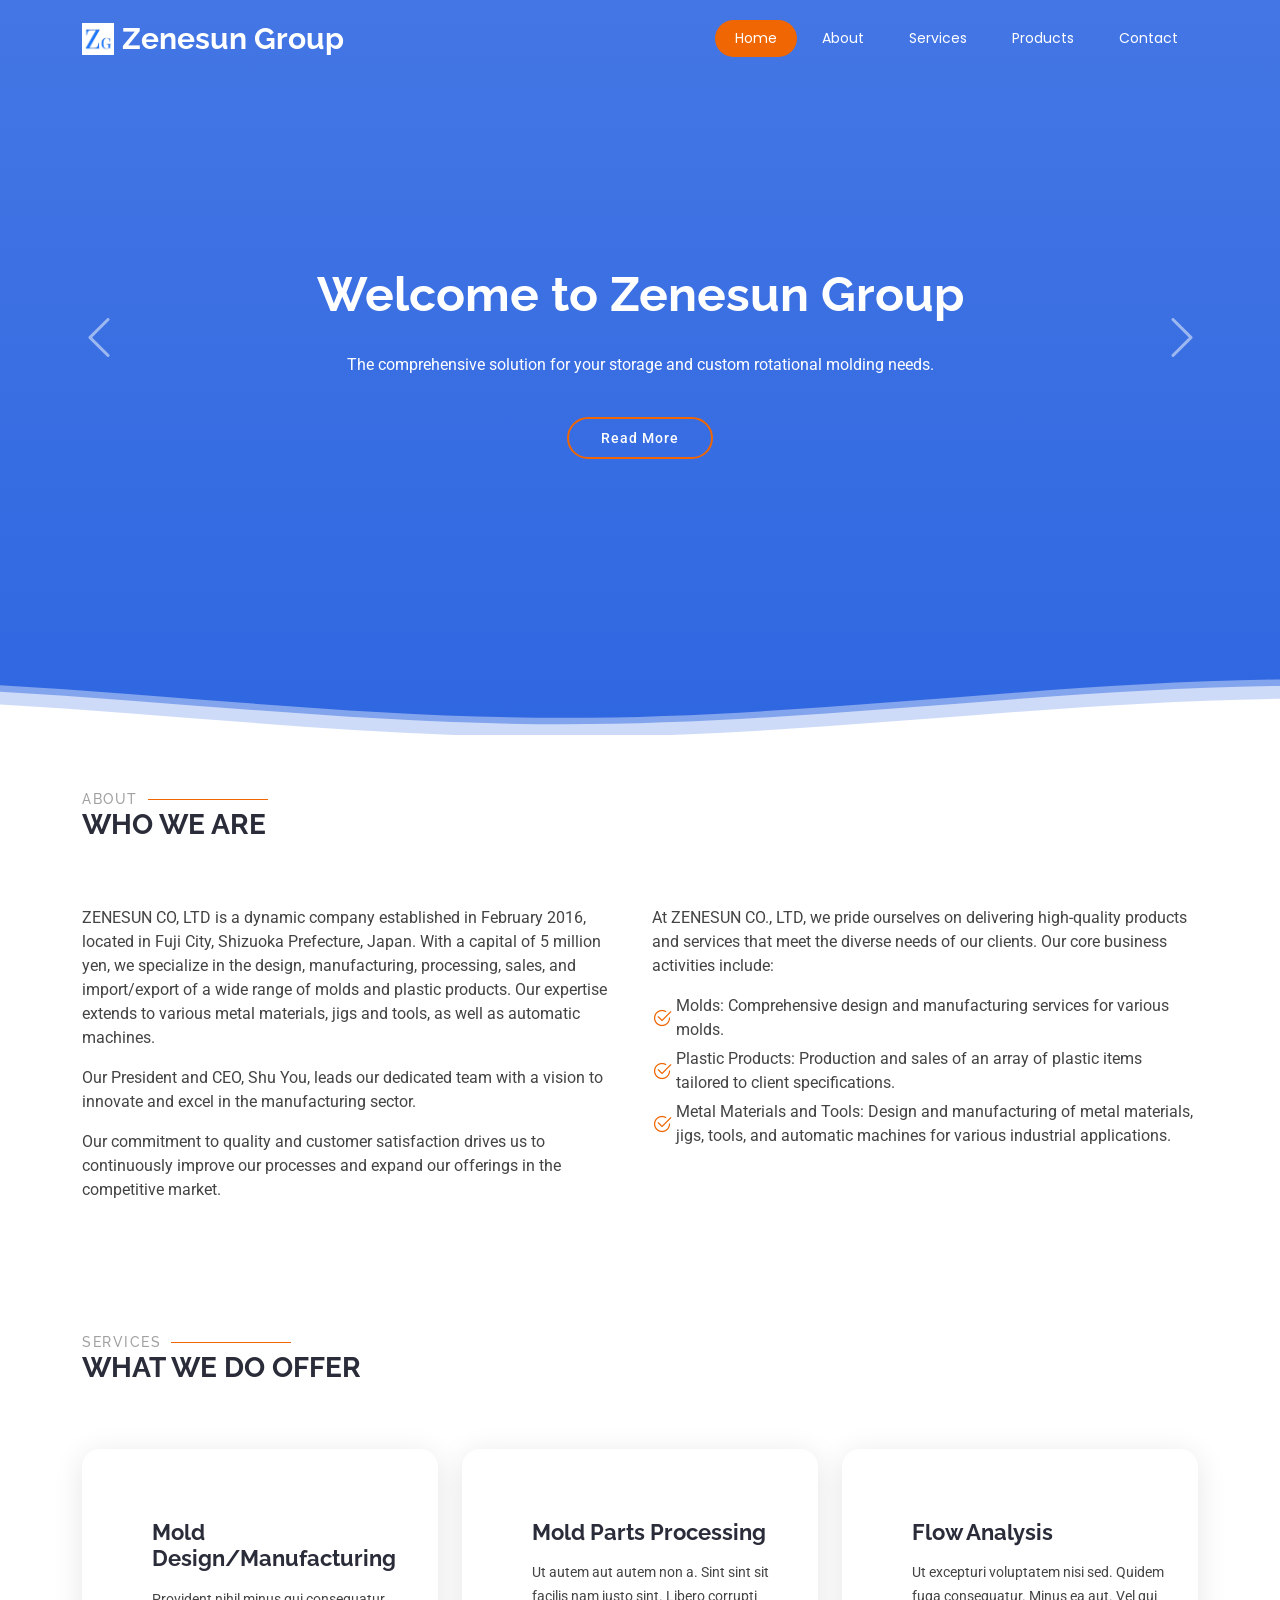
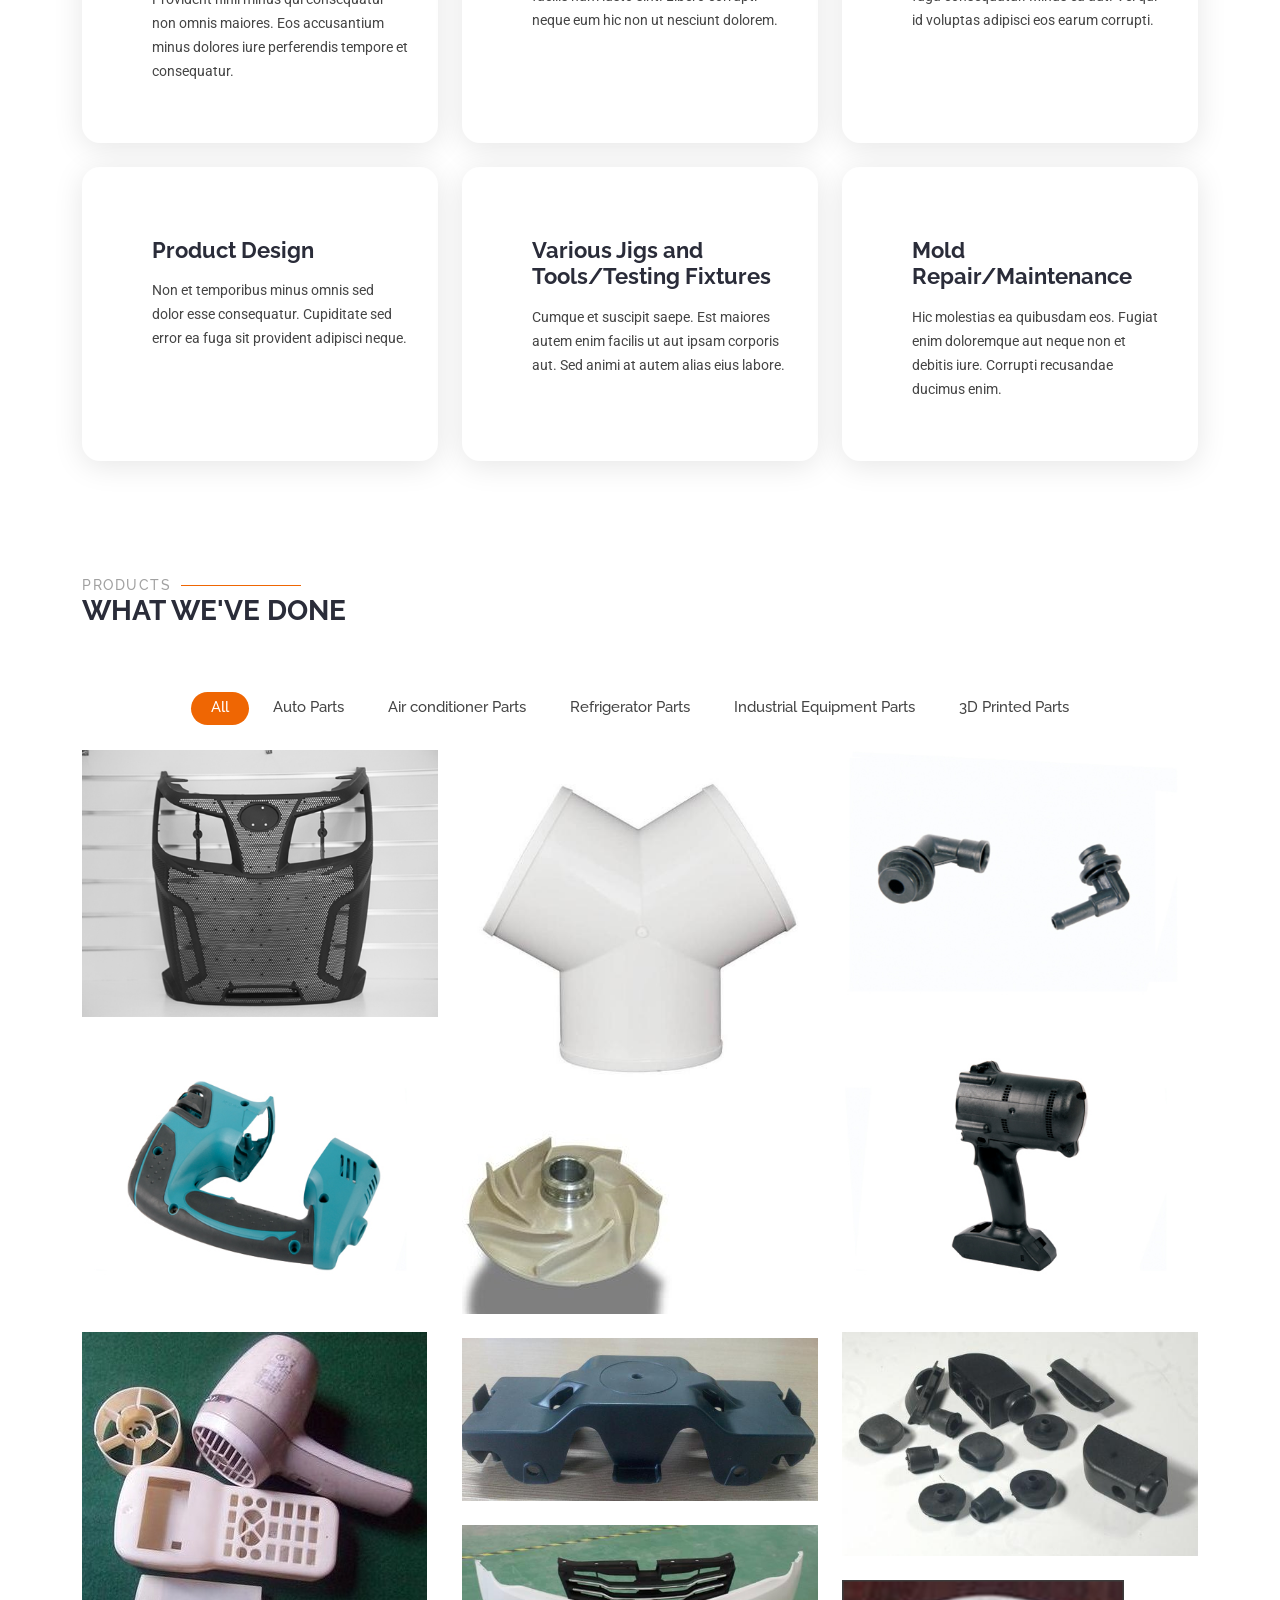
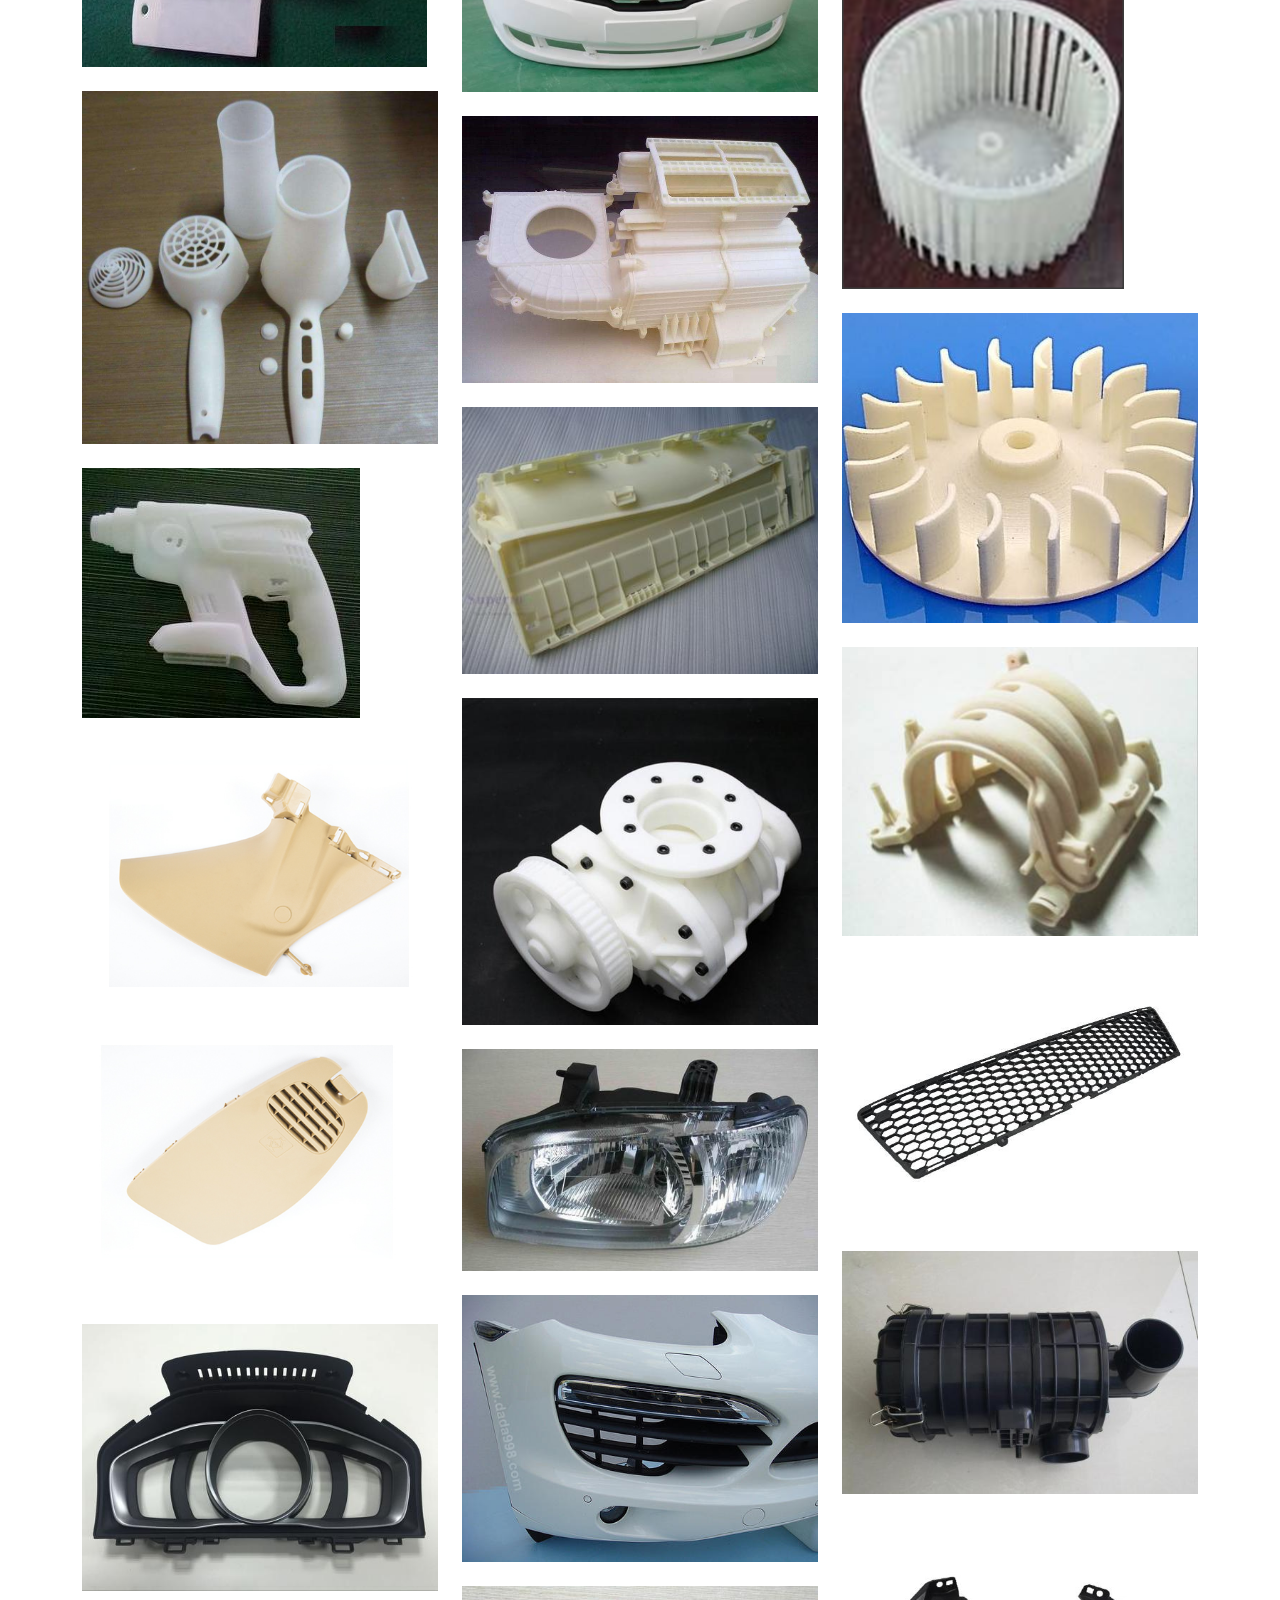
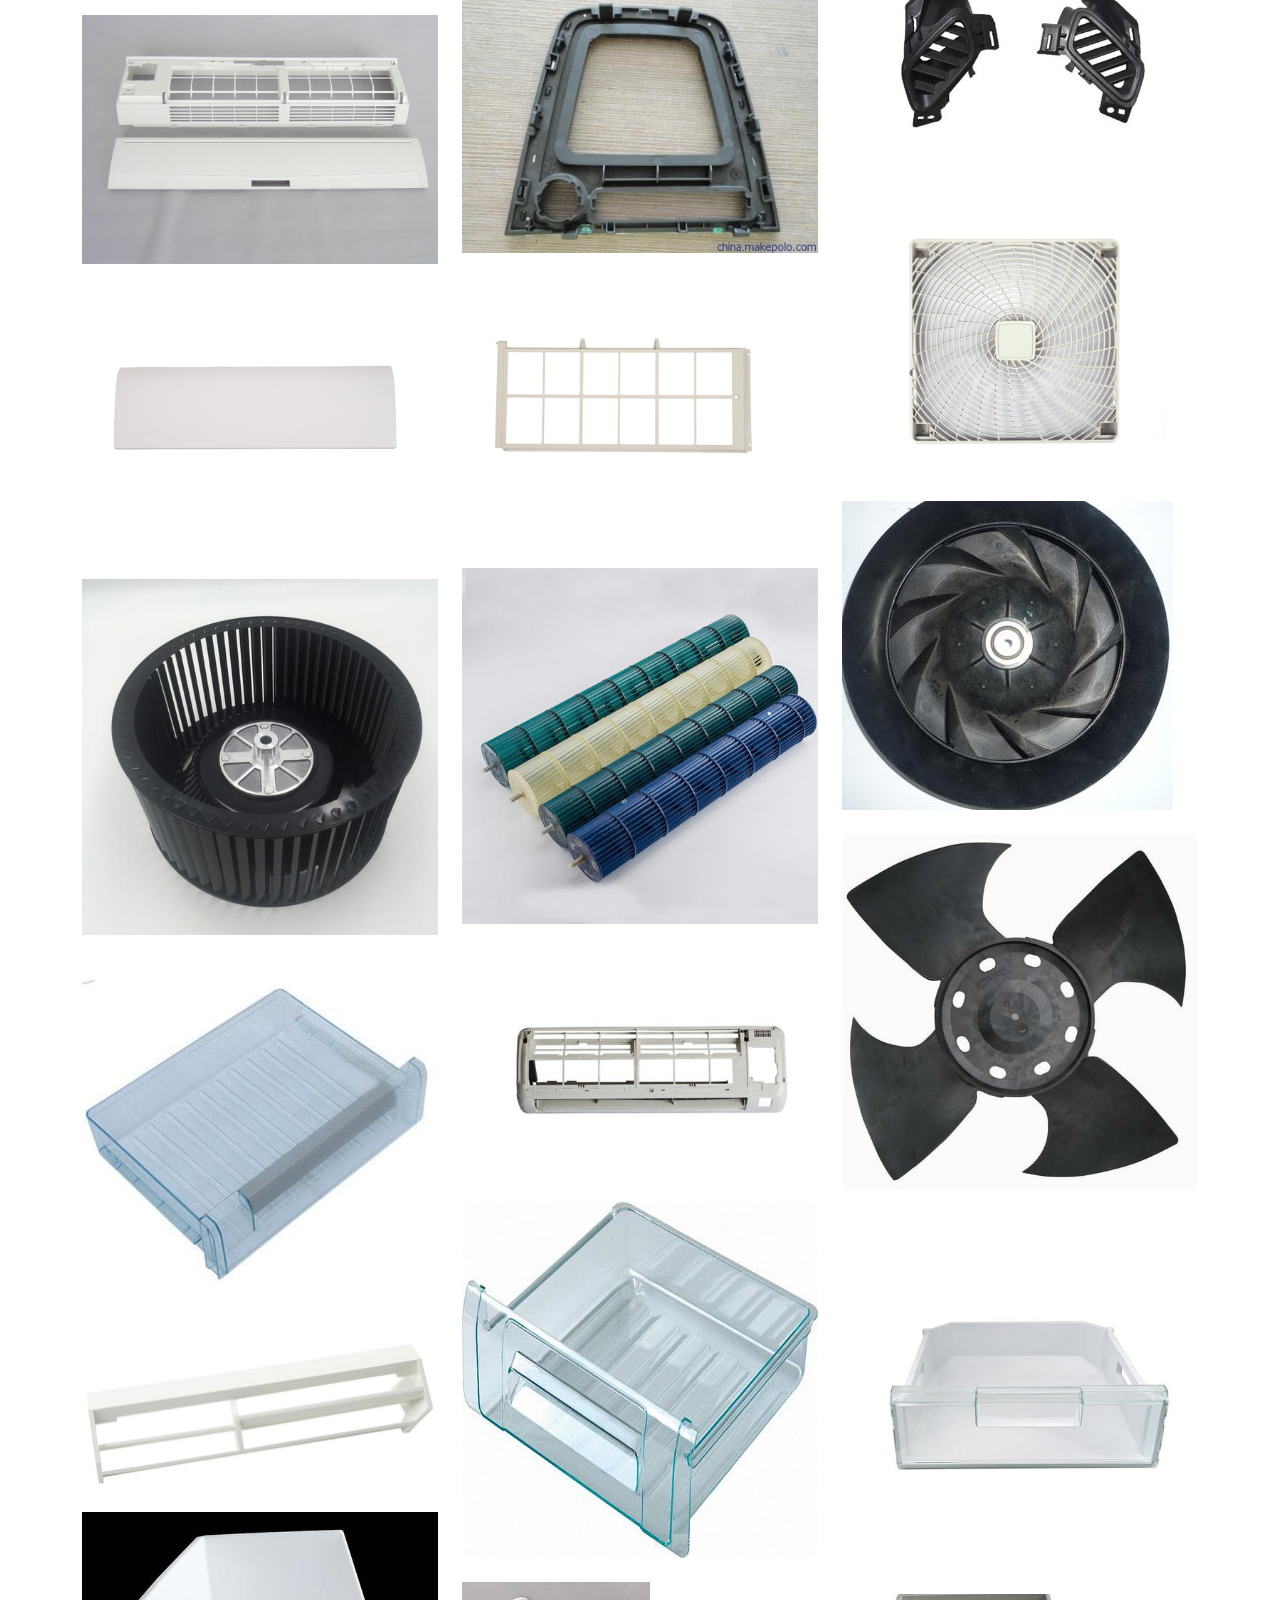
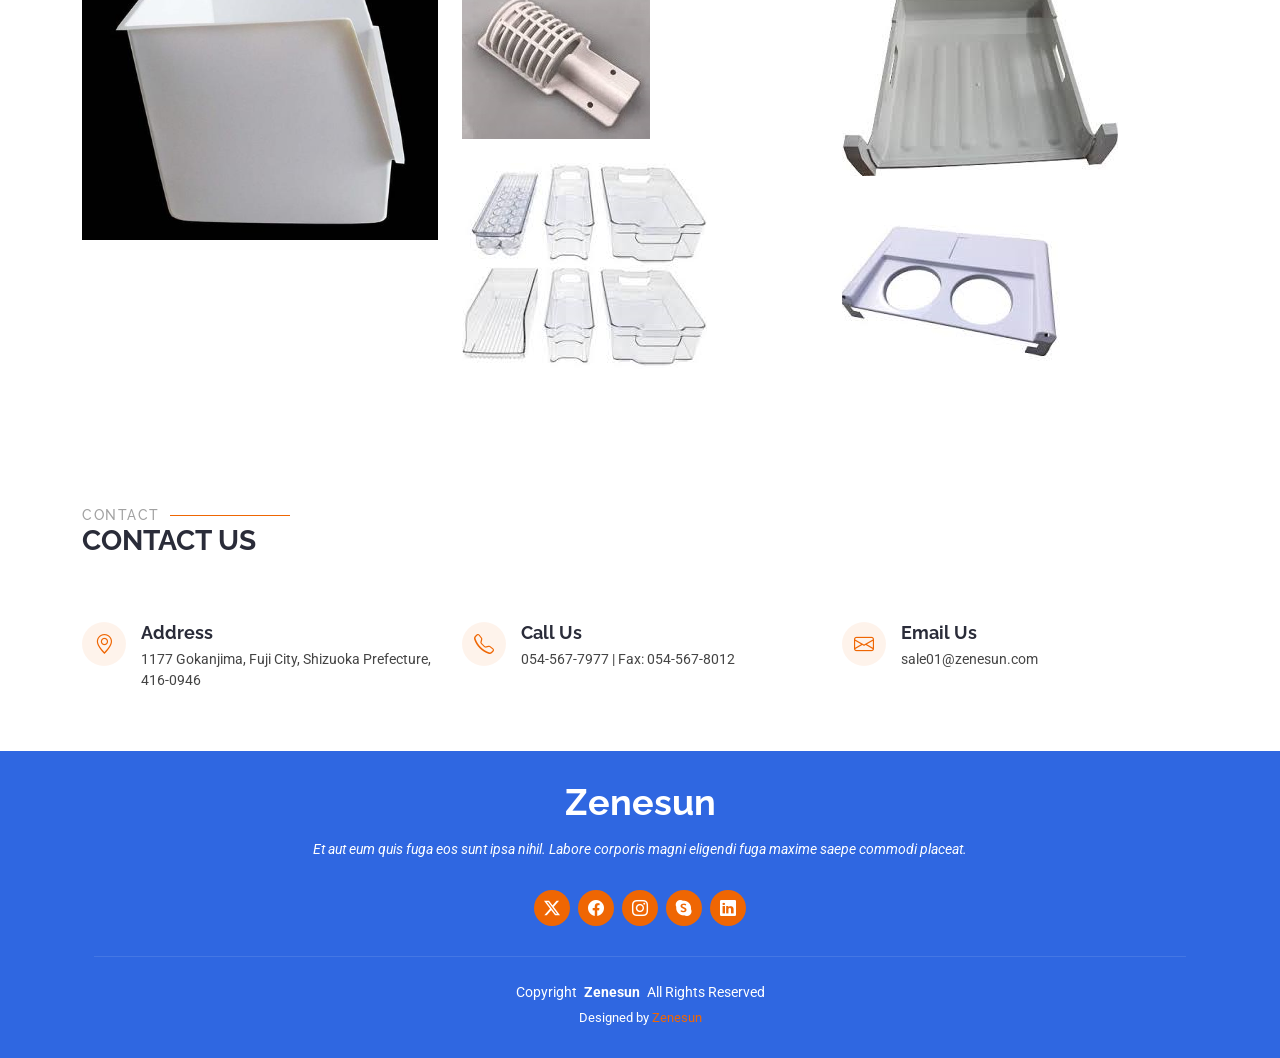
==== commit 6326278f: "fixed mobile responsive issues" ====
--- a/index.html
+++ b/index.html
@@ -3,7 +3,7 @@
 
 <head>
   <meta charset="utf-8">
-  <meta content="width=device-width, initial-scale=1.0" name="viewport">
+  <meta content="width=device-width, initial-scale=1.0, maximum-scale=1.0, user-scalable=no" name="viewport">
   <title>Zenesun</title>
   <meta name="description" content="">
   <meta name="keywords" content="">
@@ -289,7 +289,7 @@
             </div><!-- End Portfolio Item -->
 
             <div class="col-lg-4 col-md-6 portfolio-item isotope-item filter-indus">
-              <img src="assets/img/masonry-portfolio/C02.jpg class="img-fluid" alt="">
+              <img src="assets/img/masonry-portfolio/C02.jpg" class="img-fluid" alt="">
               <div class="portfolio-info">
                 <h4>Industrial Equipment Part 2</h4>
                 <p>Lorem ipsum, dolor sit</p>
@@ -833,4 +833,4 @@
 
 </body>
 
-</html>
+</html>
--- a/assets/css/main.css
+++ b/assets/css/main.css
@@ -754,11 +754,23 @@
 
 @media (max-width: 768px) {
   .hero .carousel-container {
-    min-height: 90vh;
+    min-height: 70vh;
+    padding-top: 40px;
   }
 
   .hero h2 {
-    font-size: 28px;
+    font-size: 24px;
+    margin-bottom: 20px;
+  }
+  
+  .hero p {
+    font-size: 14px;
+    max-width: 95%;
+  }
+
+  .hero .btn-get-started {
+    padding: 10px 24px;
+    font-size: 13px;
   }
 }
 
@@ -1500,4 +1512,4 @@
   font-size: 20px;
   margin-right: 8px;
   color: var(--accent-color);
-}
+}
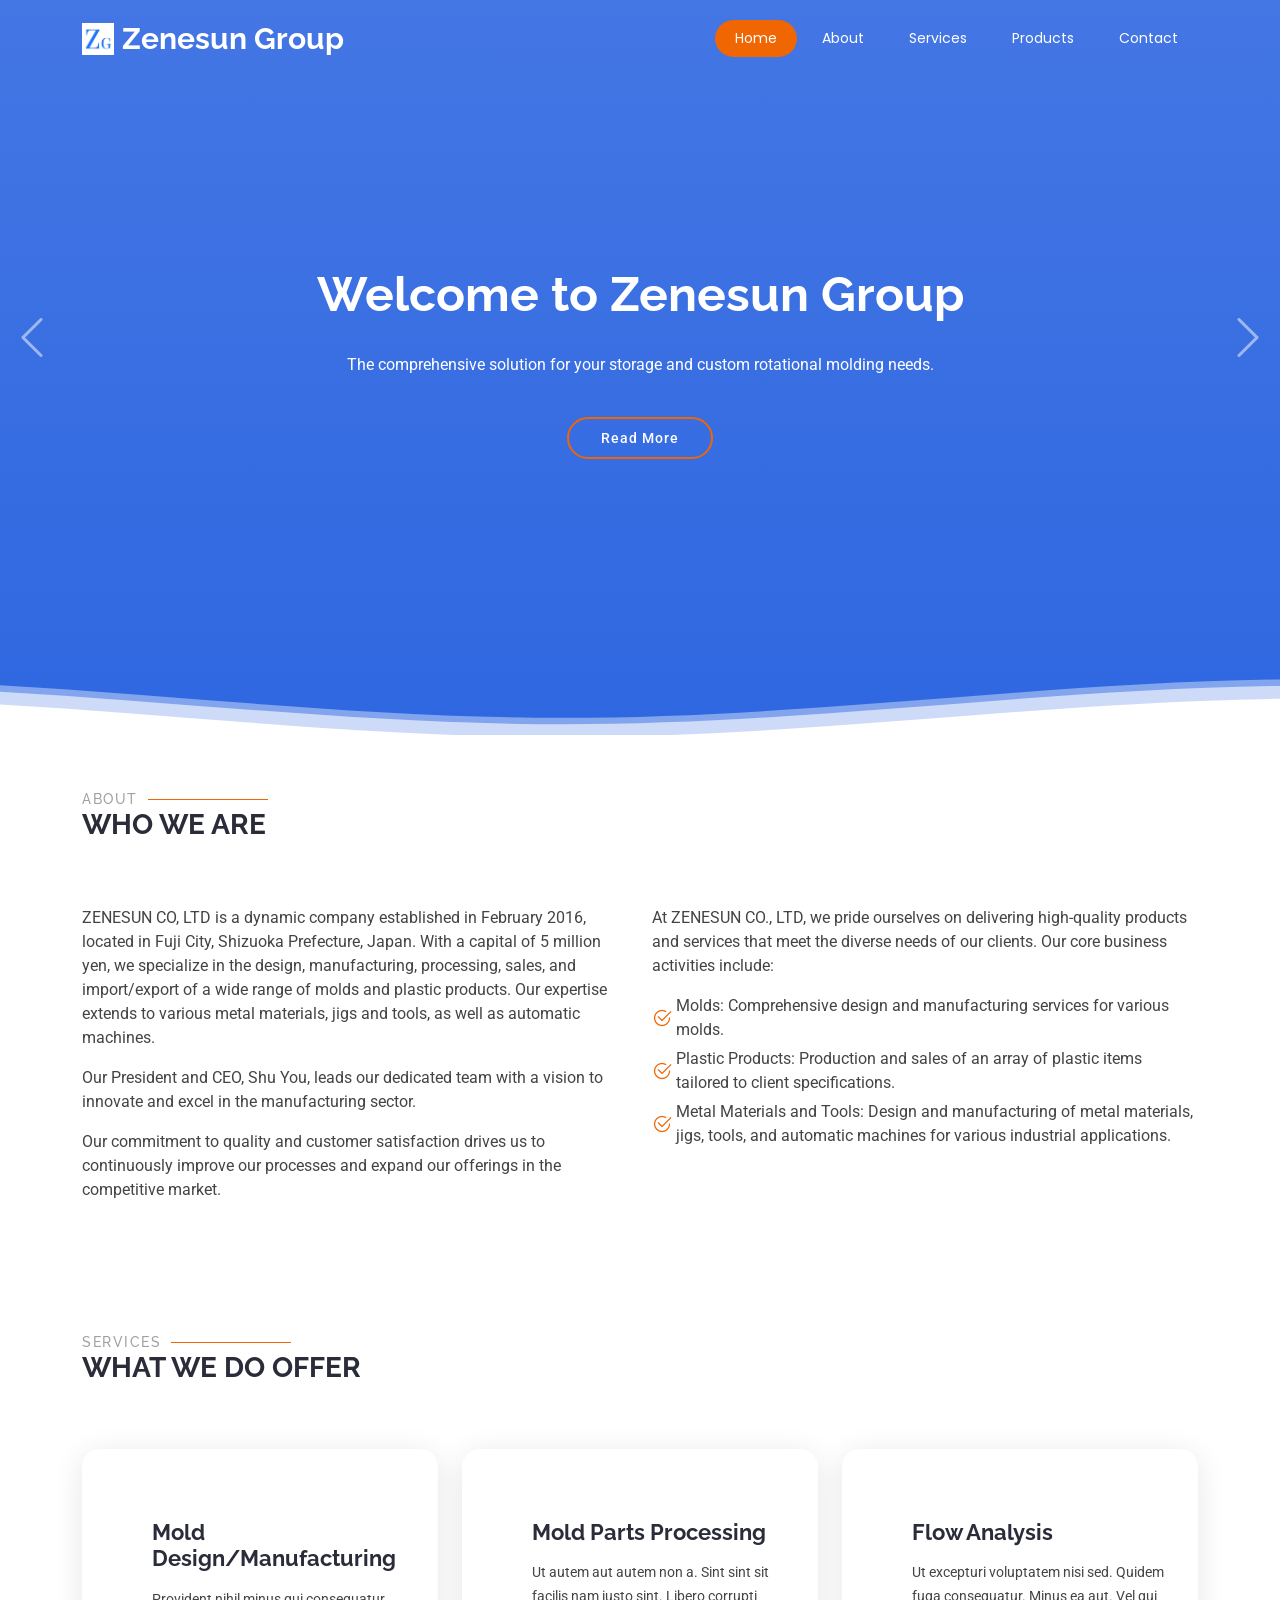
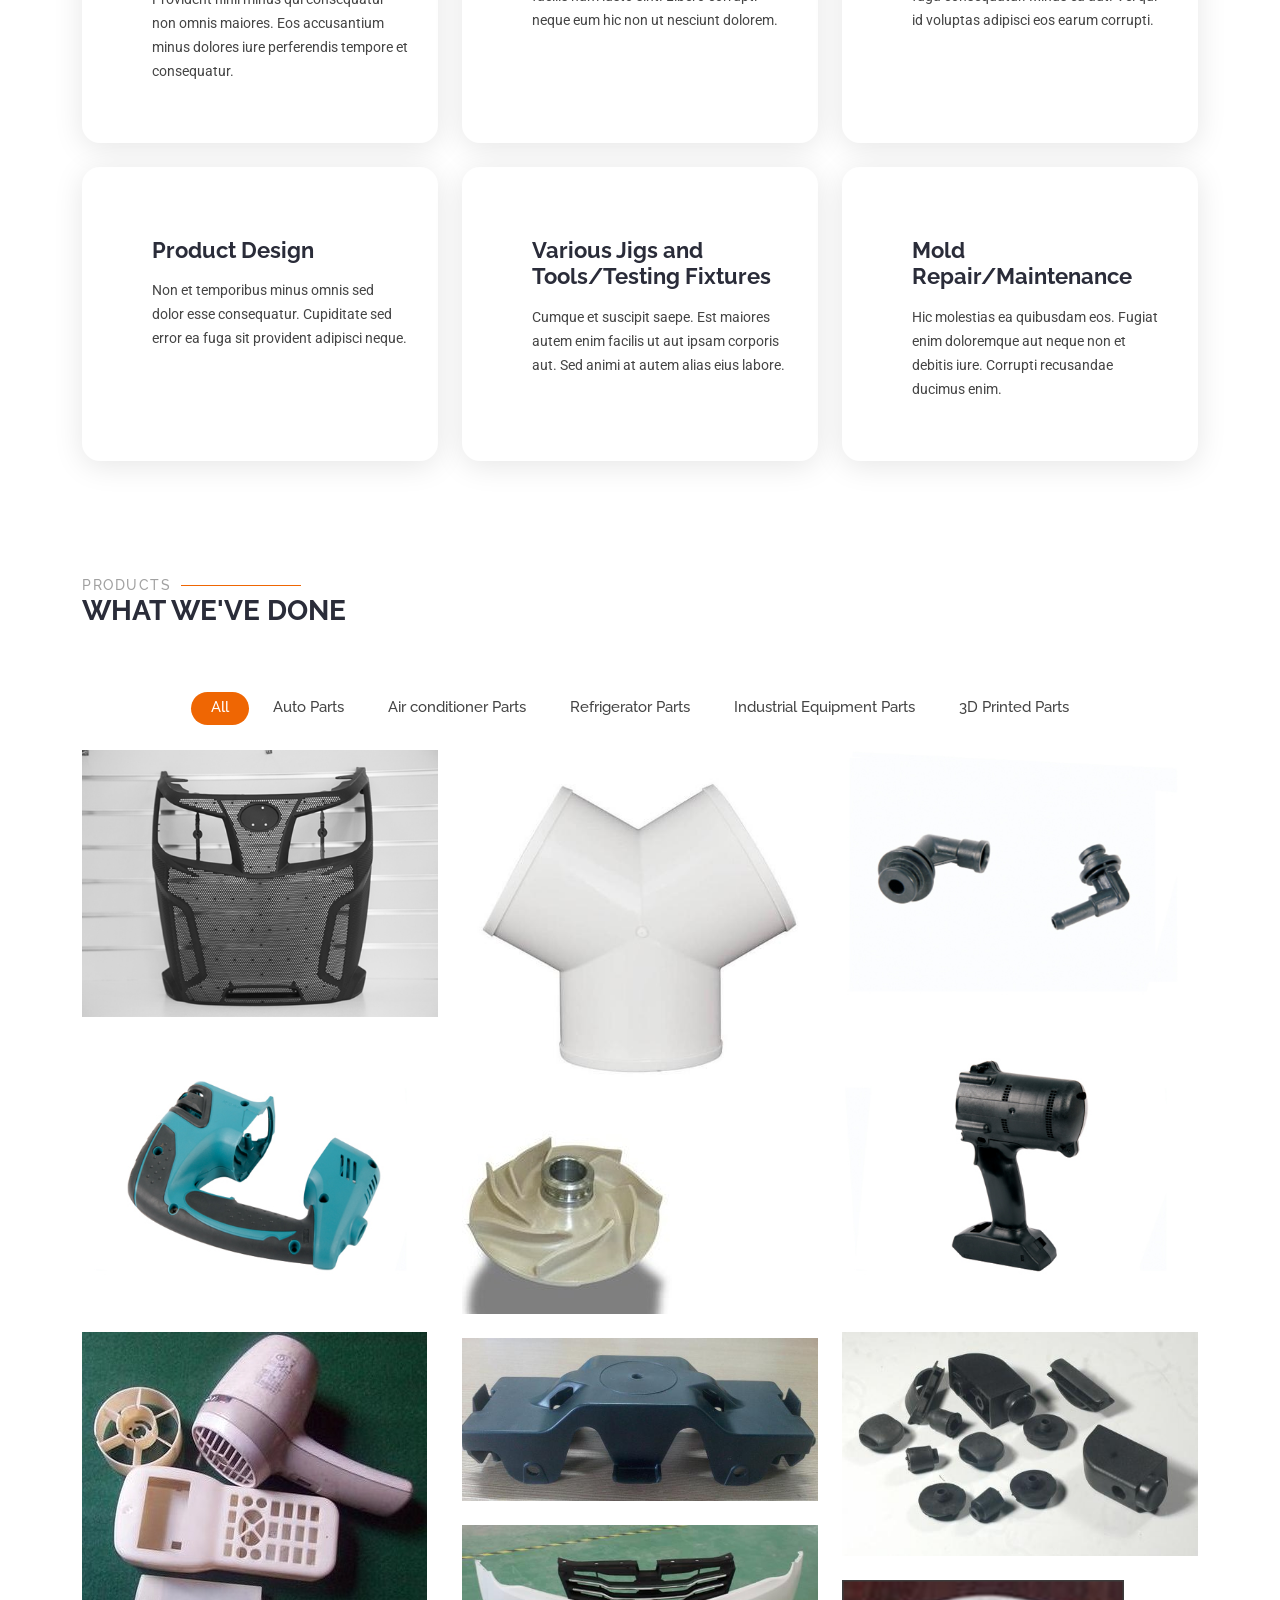
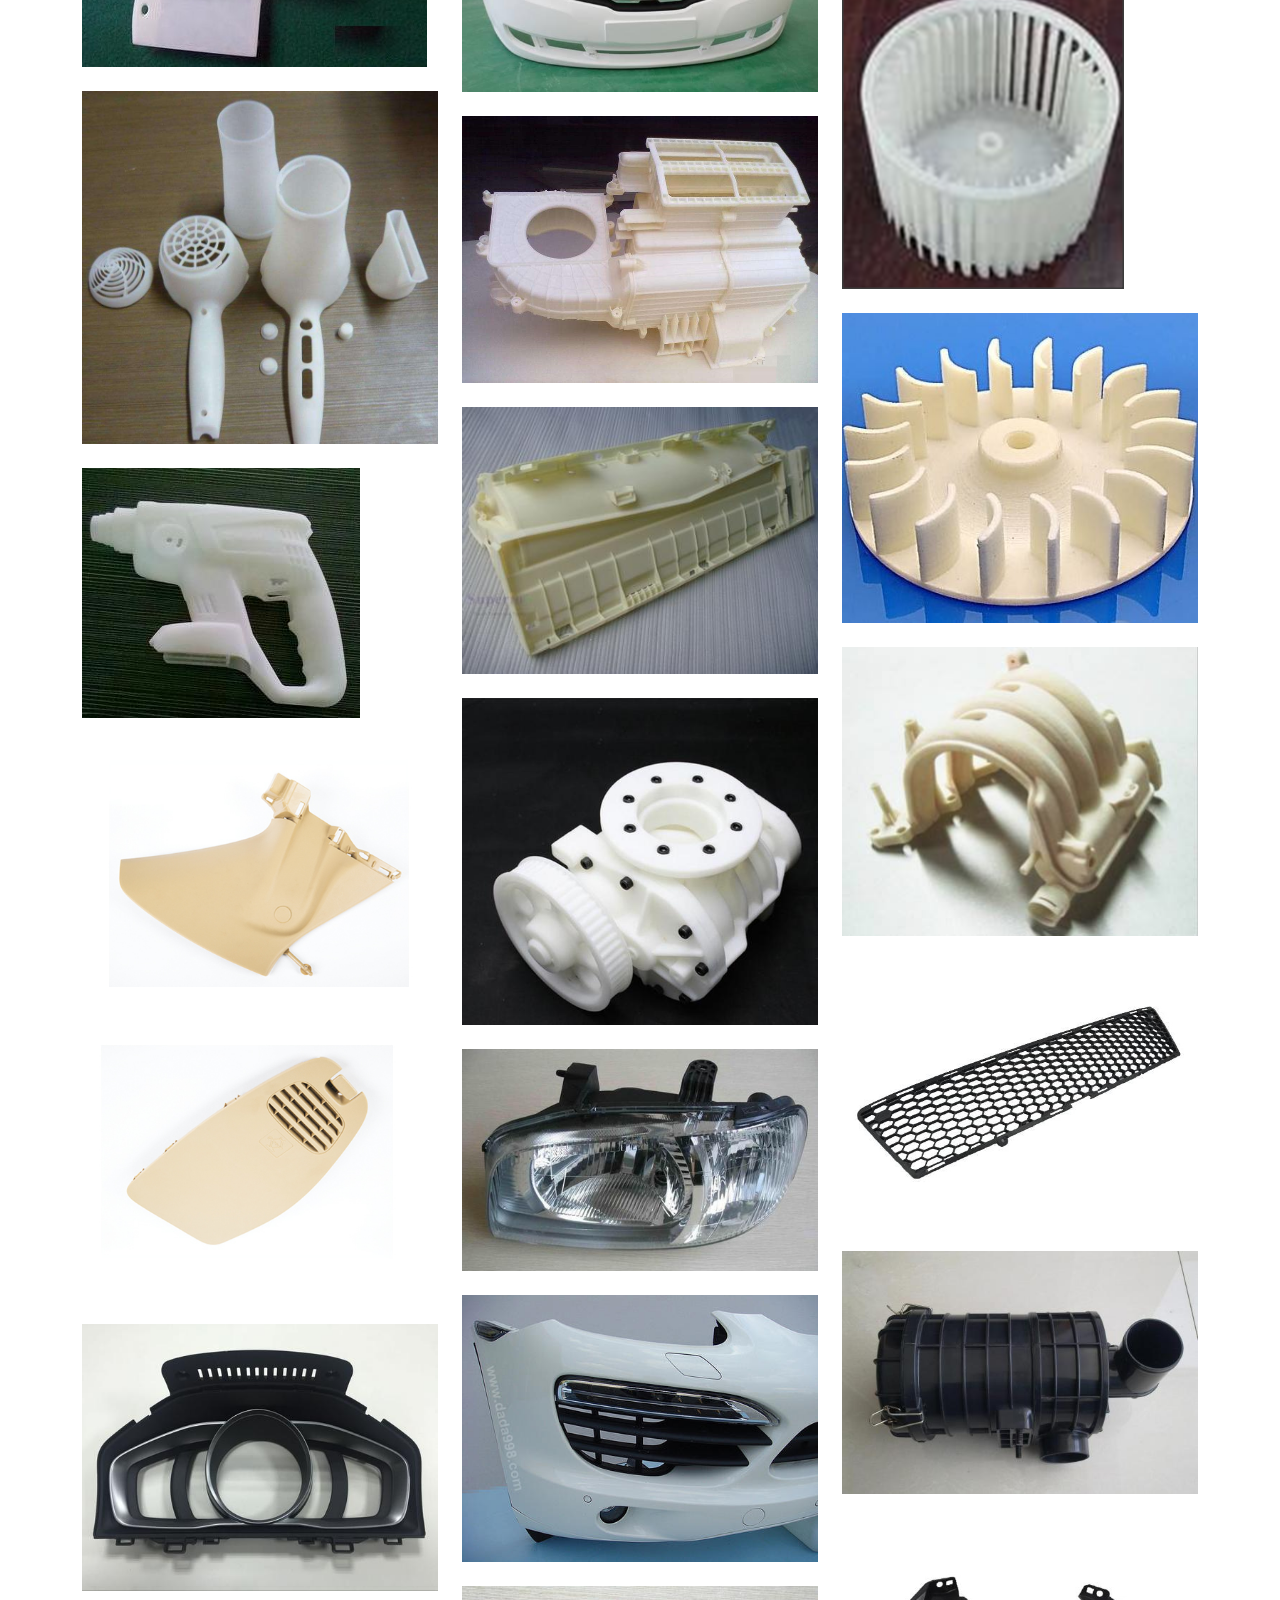
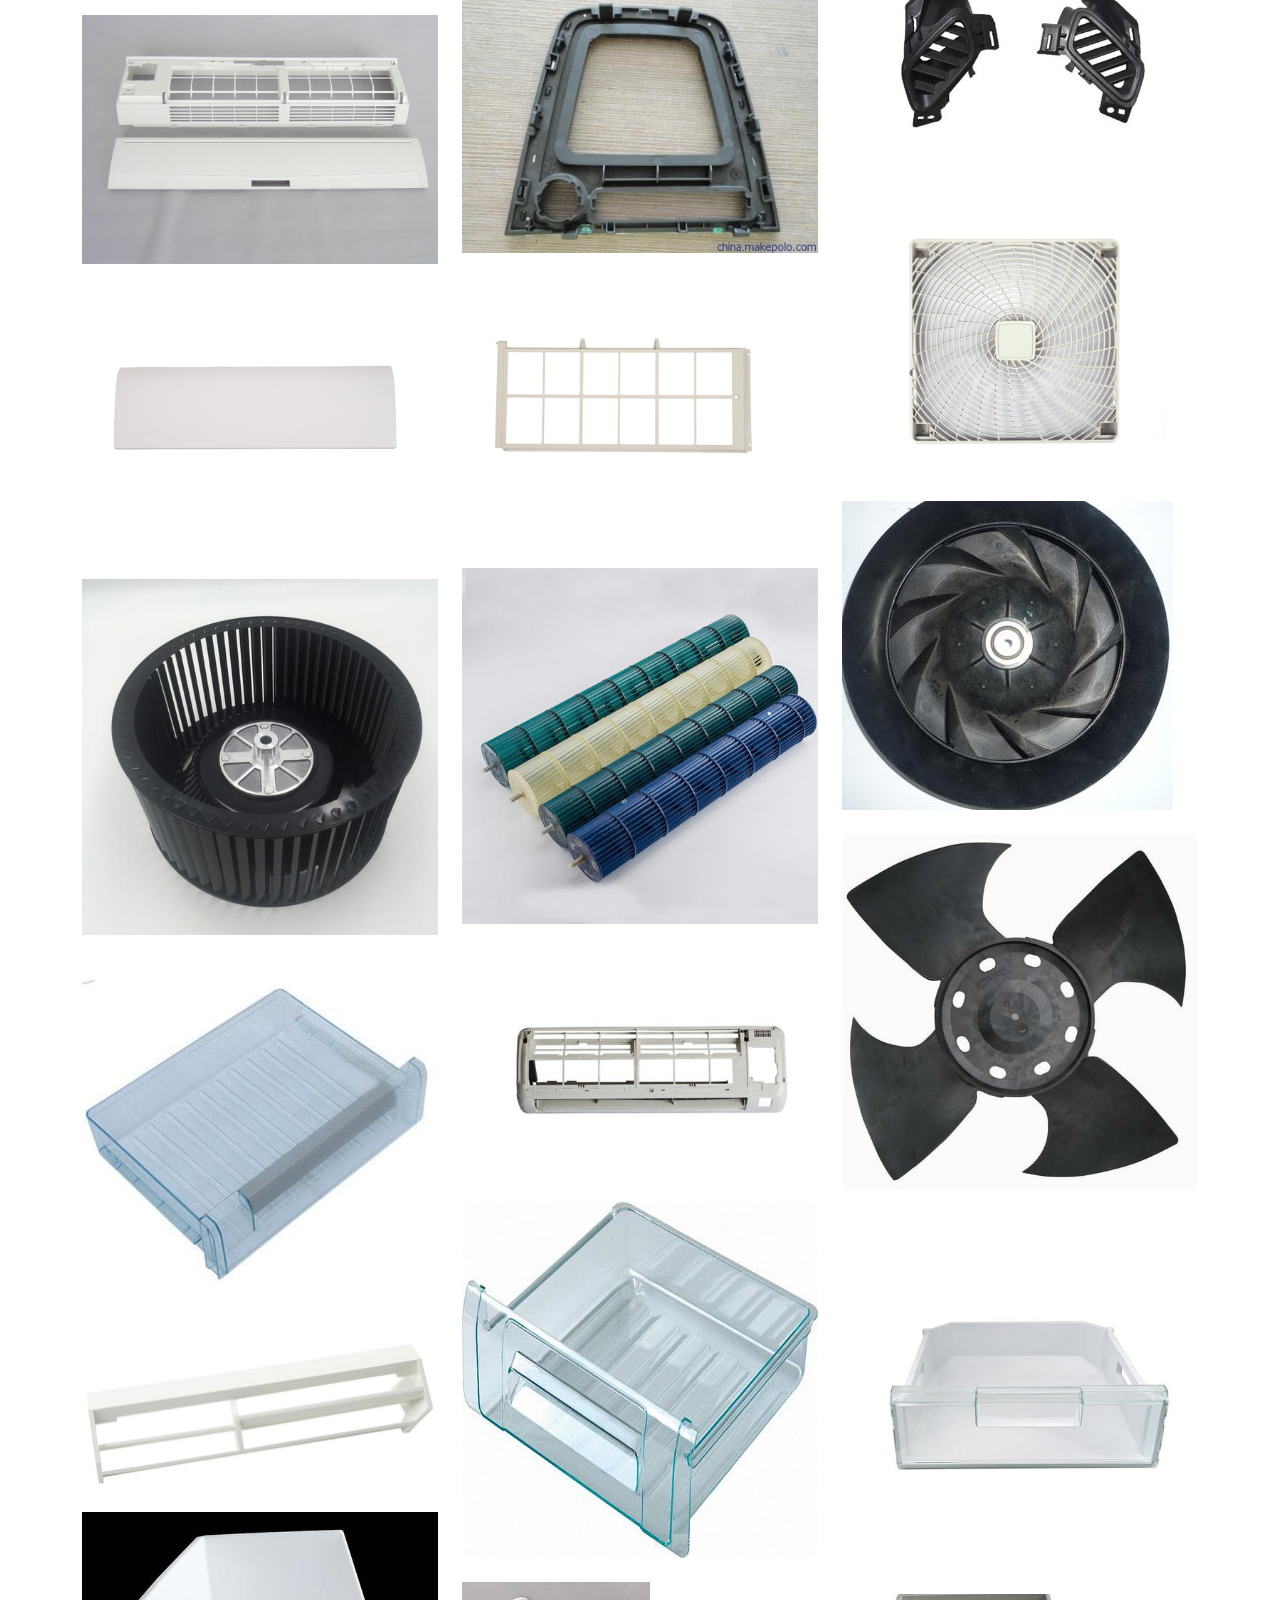
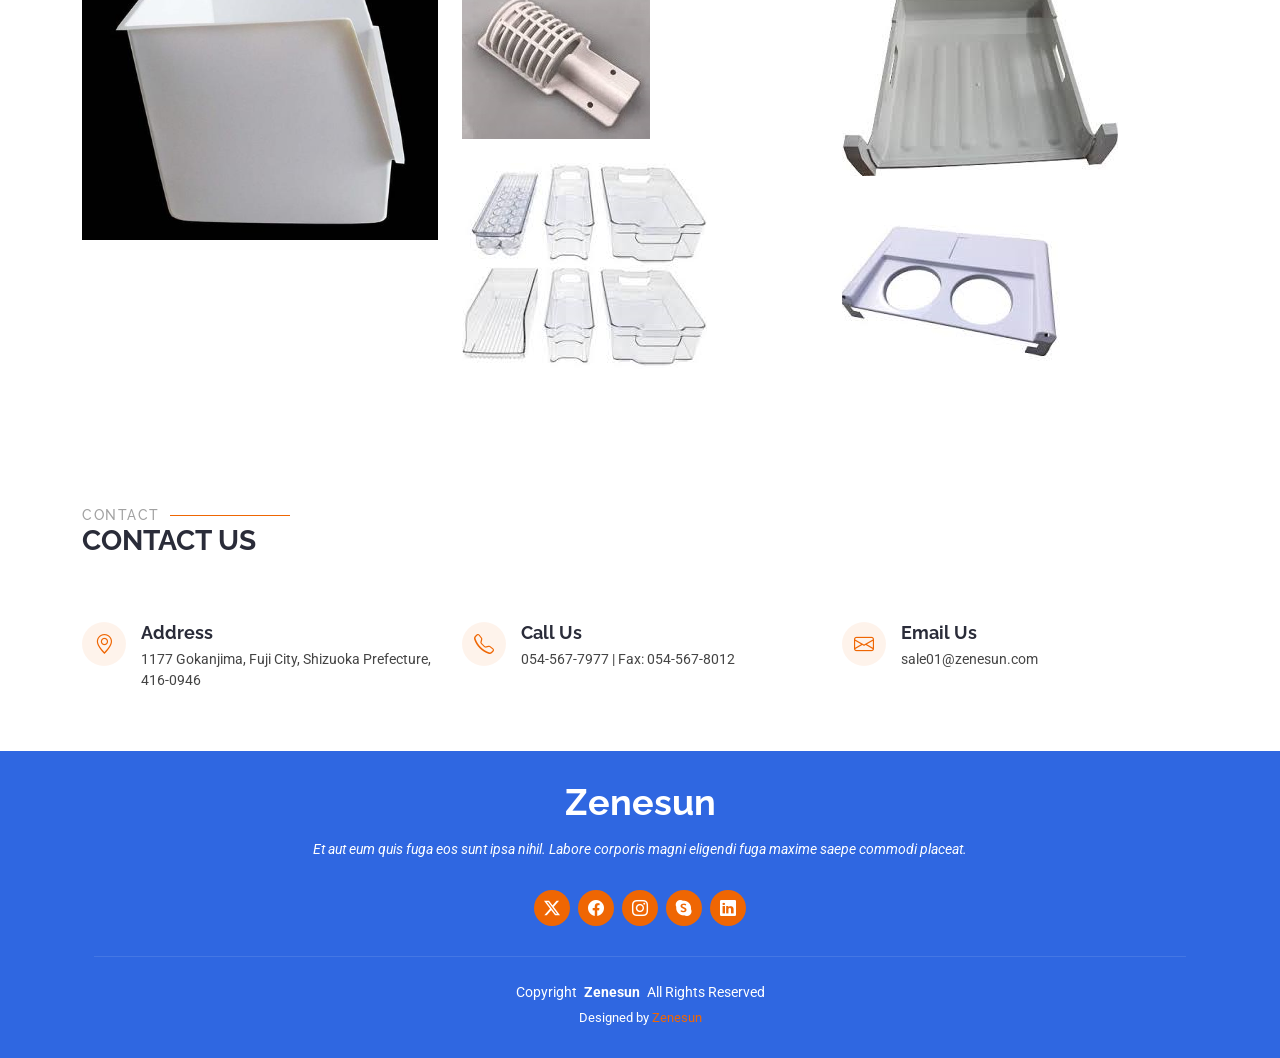
==== commit e346d4e0: "fixed hero section 2nd time" ====
--- a/index.html
+++ b/index.html
@@ -59,10 +59,10 @@
     <!-- Hero Section -->
     <section id="hero" class="hero section dark-background">
 
-      <div id="hero-carousel" data-bs-interval="5000" class="container carousel carousel-fade" data-bs-ride="carousel">
+      <div id="hero-carousel" class="container-fluid carousel carousel-fade px-0" data-bs-ride="carousel" data-bs-interval="5000">
 
         <!-- Slide 1 -->
-        <div class="carousel-item active">
+        <div class="carousel-item active w-100">
           <div class="carousel-container">
             <h2 class="animate__animated animate__fadeInDown">Welcome to Zenesun Group</h2>
             <p class="animate__animated animate__fadeInUp">The comprehensive solution for your storage and custom rotational molding needs.</p>
--- a/assets/css/main.css
+++ b/assets/css/main.css
@@ -688,6 +688,33 @@
   position: relative;
   min-height: 75vh;
   padding-top: 60px;
+  width: 100%;
+  overflow-x: hidden;
+}
+
+@media (max-width: 768px) {
+  .hero .carousel-container {
+    min-height: 60vh;
+    padding-top: 40px;
+  }
+  
+  .hero h2 {
+    font-size: 24px;
+    margin-bottom: 15px;
+  }
+  
+  .hero p {
+    font-size: 16px;
+    margin-bottom: 20px;
+  }
+}
+
+.hero .carousel-item {
+  width: 100%;
+}
+
+.hero .carousel-item.active {
+  display: flex;
 }
 
 .hero h2 {
